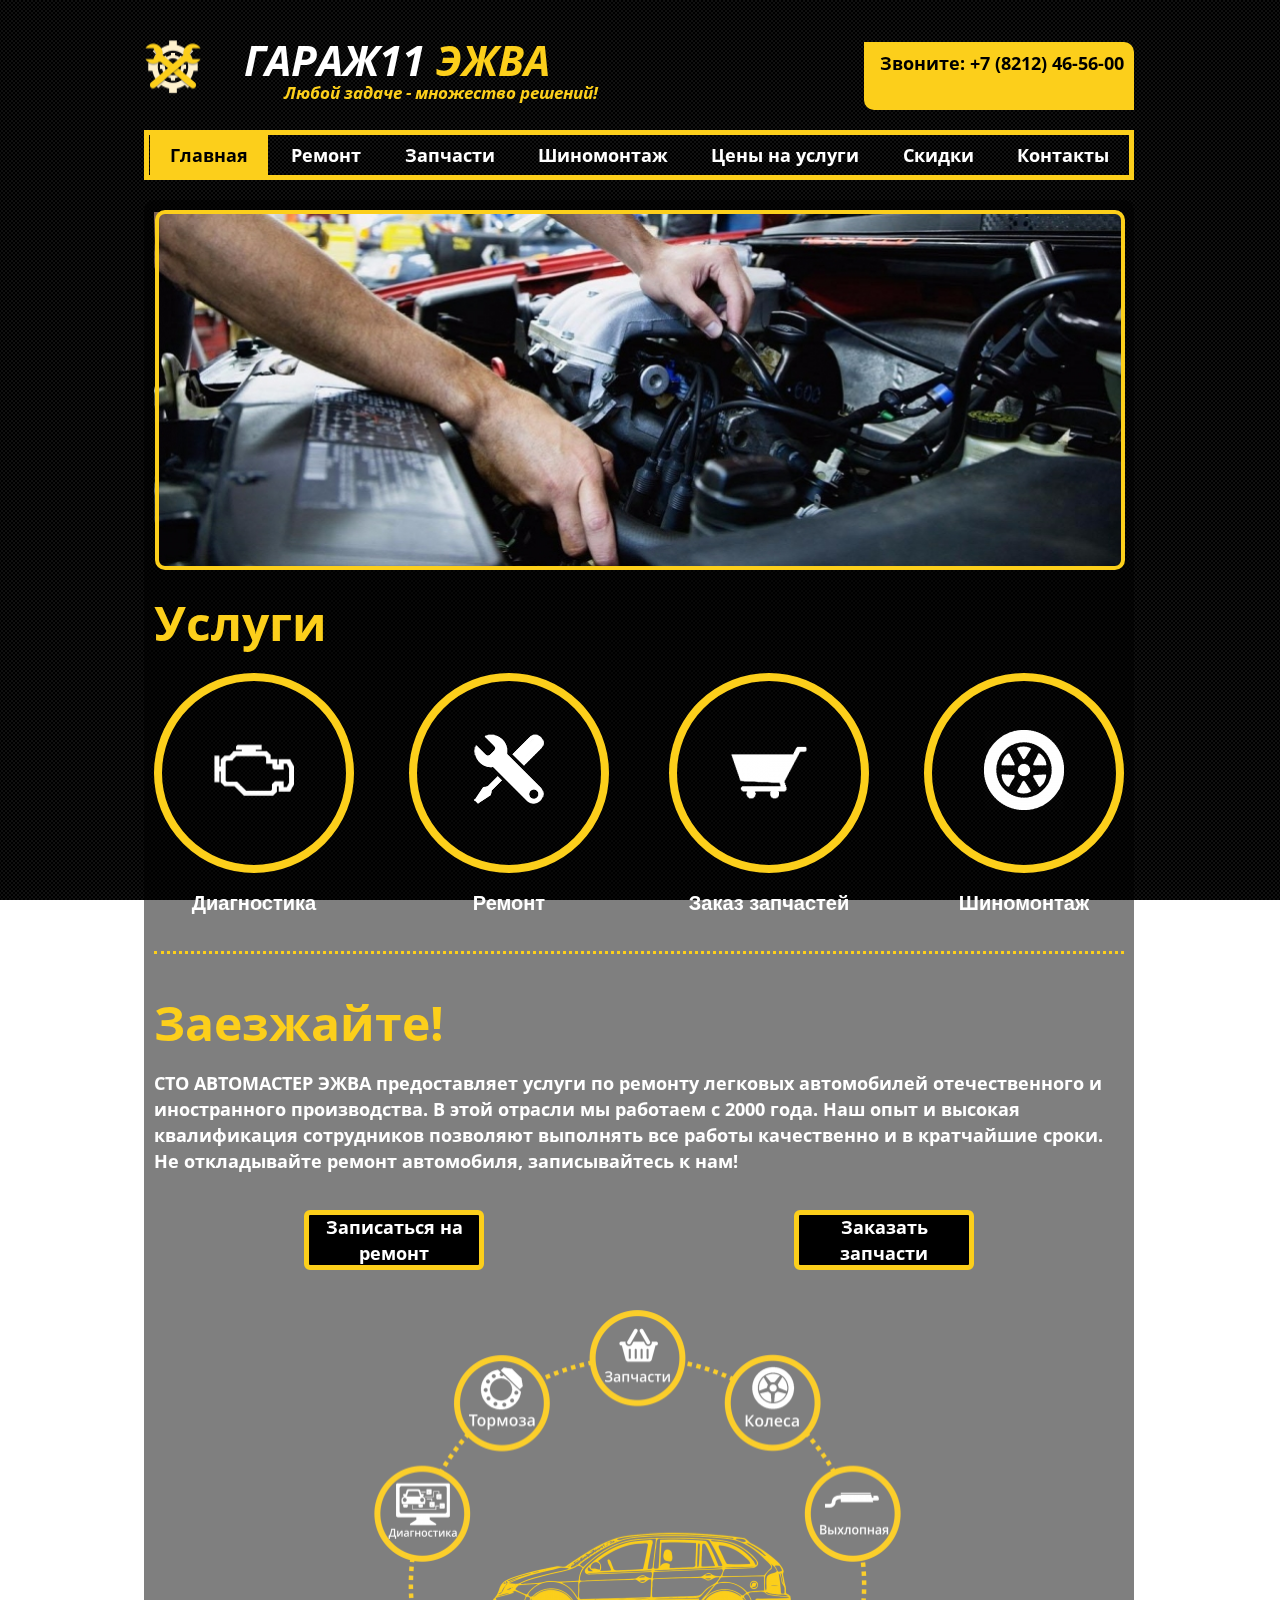
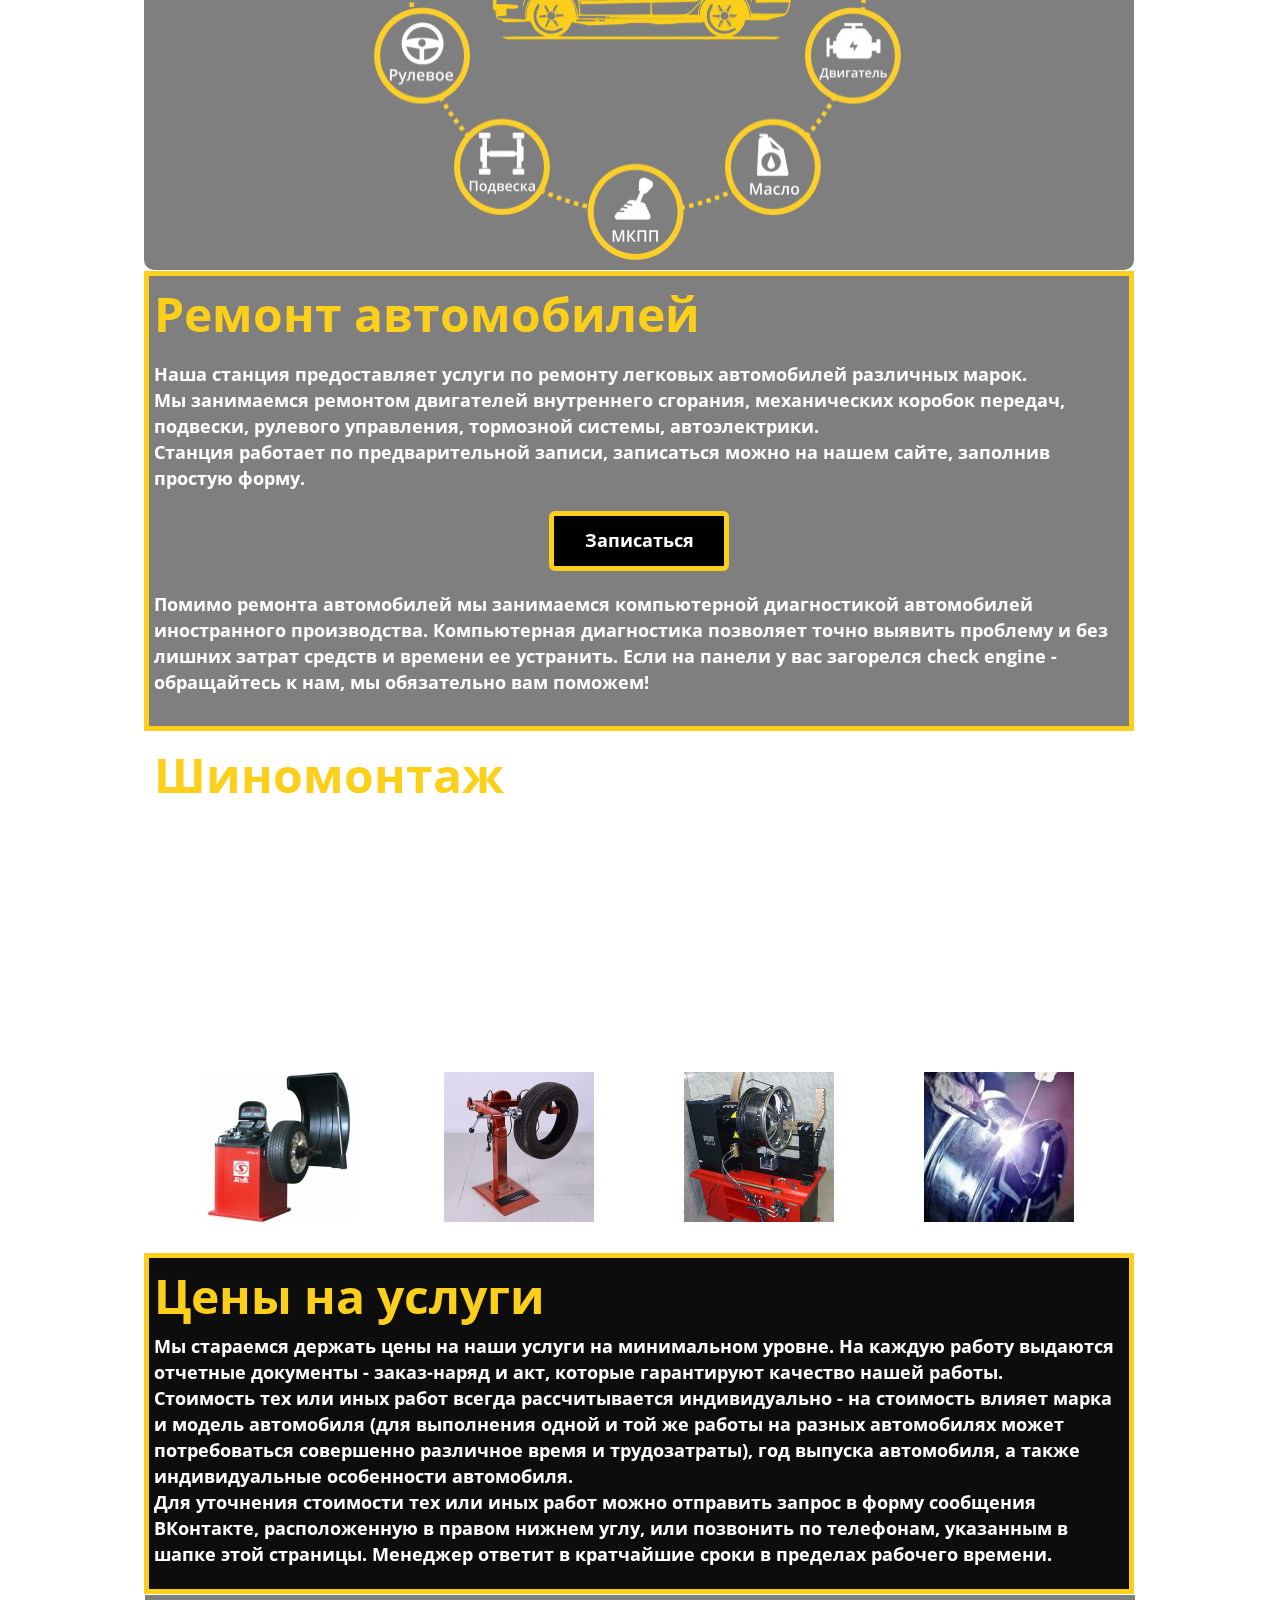
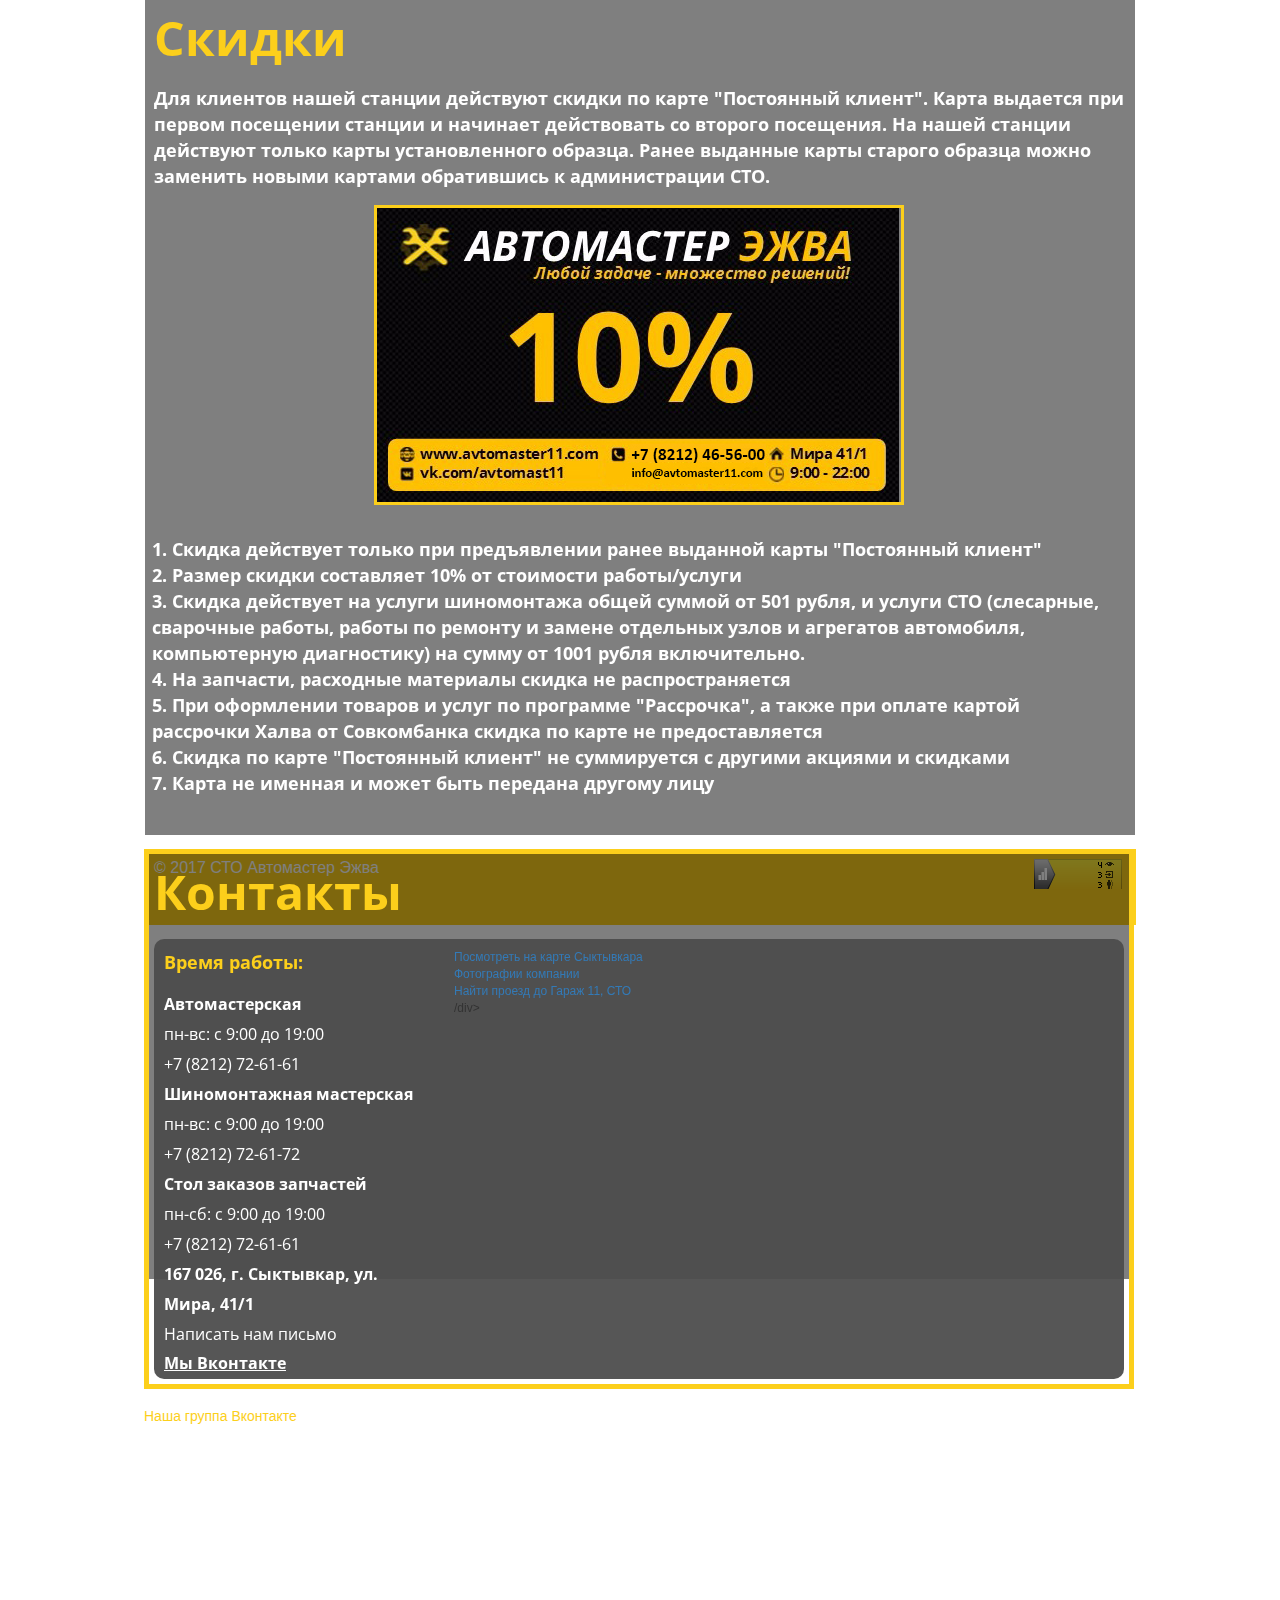
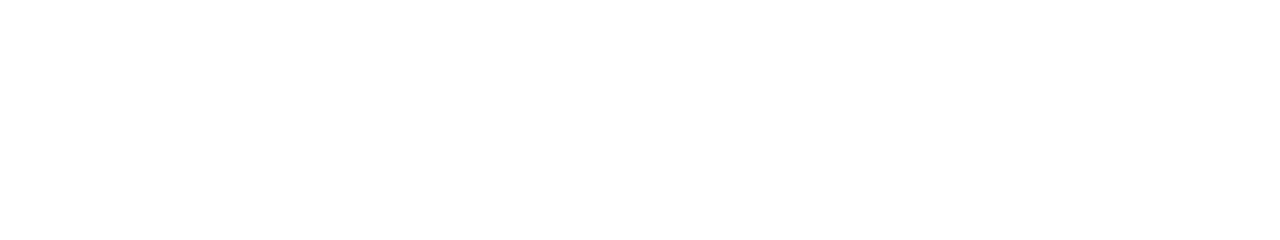
==== index.html @ 67d7f71f "docs: change files" ====
<!DOCTYPE html>
<html lang="ru">

<head>
    <script type="text/javascript" src="https://vk.com/js/api/openapi.js?168"></script>
    <meta http-equiv="Content-Type" content="text/html; charset=UTF-8" />
    <title>СТО Гараж11 Эжва</title>
    <link rel="canonical" href="http://avtomaster11.com" />
    <base href=".">
    <meta name="viewport" content="width=device-width, initial-scale=1" />
    <meta name="description" content="СТО Гараж11 Эжва - заказ автозапчастей и запись на ремонт" />
    <meta name="keywords" content="заказ запчастей сыктывкар,заказ запчастей эжва,автозапчасти сыктывкар,эжва,запчасти для иномарок,автозапчасти для иномарок,запчасти под заказ,стол заказов запчастей,ремонт авто,ремонт двигателя,ремонт коробки,ремонт подвески,ремонт ходовой,замена масла,замена колодок,замена шаровой,замена амортизаторов"
    />
    <!-- Facebook Open Graph -->
    <meta property="og:title" content="СТО Гараж11 Эжва" />
    <meta property="og:description" content="СТО Гараж11 Эжва - заказ автозапчастей и запись на ремонт" />
    <meta property="og:image" />
    <meta property="og:type" content="article" />
    <meta property="og:url" content="http://avtomaster11.com/" />
    <!-- Facebook Open Graph end -->
    <link href="css/bootstrap.min.css" rel="stylesheet" type="text/css" />
    <script src="js/jquery-1.11.3.min.js" type="text/javascript"></script>
    <script src="js/bootstrap.min.js" type="text/javascript"></script>
    <script src="js/main-v-20191023090026.js" type="text/javascript"></script>
    <link href="css/font-awesome/font-awesome.min-v-4.7.0.css" rel="stylesheet" type="text/css" />
    <link href="css/site-v-20191023090027.css" rel="stylesheet" type="text/css" id="wb-site-stylesheet" />
    <link href="css/common-ts-1571810981.css" rel="stylesheet" type="text/css" />
    <link href="css/1-ts-1571810981.css" rel="stylesheet" type="text/css" id="wb-page-stylesheet" />
    <!-- Global site tag (gtag.js) - Google Analytics -->
    <script async src="https://www.googletagmanager.com/gtag/js?id=UA-80815652-1"></script>
    <script>
        window.dataLayer = window.dataLayer || [];

        function gtag() {
            dataLayer.push(arguments);
        }
        gtag('js', new Date());
        gtag('config', 'UA-80815652-1');
    </script>
    <script async src="http://pagead2.googlesyndication.com/pagead/js/adsbygoogle.js"></script>
    <script>
        (adsbygoogle = window.adsbygoogle || []).push({
            google_ad_client: "ca-pub-5967625954617644",
            enable_page_level_ads: true
        });
    </script>
    <script type="text/javascript" src="js/api/openapi-143.js"></script>
    <script type="text/javascript">
        VK.init({
            apiId: API_ID,
            onlyWidgets: true
        });
    </script>
    <script type="text/javascript">
        (window.Image ? (new Image()) : document.createElement('img')).src = location.protocol + 'http://vk.com/rtrg?r=Rrwpscv/a5rWDMIdfuSbBIRo3tlvoQ9RWvObcaO8kHKgpjpuU5l1y/WaE4pIaeC3mIM1203TnGIkZnzJ0Vs8RqubRvB6DWZX*gh*/au5jb4ik8KYvXPznAWs0pYXTvYPHEfzM4YAcDssXg57EzZs7XlaPET/f/pD5oLiUxLClVI-&pixel_id=1000095523';
    </script>
    <!-- Yandex.Metrika counter -->
    <script type="text/javascript">
        (function(d, w, c) {
            (w[c] = w[c] || []).push(function() {
                try {
                    w.yaCounter36612500 = new Ya.Metrika({
                        id: 36612500,
                        clickmap: true,
                        trackLinks: true,
                        accurateTrackBounce: true
                    });
                } catch (e) {}
            });
            var n = d.getElementsByTagName("script")[0],
                s = d.createElement("script"),
                f = function() {
                    n.parentNode.insertBefore(s, n);
                };
            s.type = "text/javascript";
            s.async = true;
            s.src = "metrika/watch.js";
            if (w.opera == "[object Opera]") {
                d.addEventListener("DOMContentLoaded", f, false);
            } else {
                f();
            }
        })(document, window, "yandex_metrika_callbacks");
    </script>
    <noscript><div><img src="watch/36612500.jpg" style="position:absolute; left:-9999px;" alt=""/></div></noscript>
    <!-- /Yandex.Metrika counter -->
    <meta name="cypr-verification" content="de6475025f5509efebba927e358b34aa" />
    <meta name="yandex-verification" content="e4e9b3b17619b6cc" />
    <script language="JavaScript" type="text/javascript">
        <!-- function contact_admin() {
        admin_email_one = 'info'; // Первая часть Вашего email-адреса admin_email_two = 'avtomaster11.com'; // Вторая часть Вашего email-адреса  } //-->
    </script>
    <link rel="icon" href="gallery/84770f_9c23f56a09a7f06d4dbf80ed6fdcd2e4.png" type="image/png" />
    <meta name="google-site-verification" content="rvznW4skvucX6Bo4pO6NDxhDBxYPut83NABIBJ95opw" />
    <script type="text/javascript">
        window.useTrailingSlashes = true;
        window.isSiteLanding = true;
    </script>
    <link href="css/flag-icon-css/css/flag-icon.min.css" rel="stylesheet" type="text/css" />
    <!--[if lt IE 9]>
	<script src="js/html5shiv.min.js"></script>
	<![endif]-->
</head>

<body class="site ">
    <div class="root">
        <div id="wb_bgs_cont">
            <div id="wb_page_1_bg"></div>
            <div id="wb_page_9_bg"></div>
            <div id="wb_page_7_bg"></div>
            <div id="wb_page_6_bg"></div>
            <div id="wb_page_5_bg"></div>
            <div id="wb_page_3_bg"></div>
        </div>
        <div id="wb_header_bg"></div>
        <div id="wb_sbg_placeholder"></div>
        <div class="vbox wb_container wb_header_fixed" id="wb_header">
            <div class="wb_cont_inner">
                <div id="wb_element_instance0" class="wb_element wb-menu wb-menu-mobile"><a class="btn btn-default btn-collapser"><span class="icon-bar"></span><span class="icon-bar"></span><span class="icon-bar"></span></a>
                    <ul class="hmenu menu-landing">
                        <li class="active"><a data-landing="true" href="#home" target="_self">Главная</a></li>
                        <li><a data-landing="true" href="#repair" target="_self">Ремонт</a></li>
                        <li><a href="https://vk.com/im?media=&sel=-52386806" target="_blank">Запчасти</a></li>
                        <li><a data-landing="true" href="#wheels" target="_self">Шиномонтаж</a></li>
                        <li><a data-landing="true" href="#price" target="_self">Цены на услуги</a></li>
                        <li><a data-landing="true" href="#sales" target="_self">Скидки</a></li>
                        <li><a data-landing="true" href="#contacts" target="_self">Контакты</a></li>
                    </ul>
                    <div class="clearfix"></div>
                </div>
                <div id="wb_element_instance1" class="wb_element wb_text_element" style=" line-height: normal;">
                    <h4 class="wb-stl-pagetitle" style="text-align: left; transform: translateX(100px);"><strong>      <em>ГАРАЖ11 <span style="color:#fccf1b;">ЭЖВА</span></em></strong></h4>
                </div>
                <div id="wb_element_instance2" class="wb_element wb_element_picture" title="СТО">
                    <a href="#home" title="Главная"><img alt="СТО" src="gallery_gen/2c4d2d176f0dbd3a3f529fec681b23ae_58x56.png"></a>
                </div>
                <div id="wb_element_instance3" class="wb_element wb_text_element" style=" line-height: normal;">
                    <h5 class="wb-stl-subtitle" style="text-align: right;"><span style="color:#fccf1b;"><span class="wb-stl-special">Любой задаче - множество решений!</span></span>
                    </h5>
                </div>
                <div id="wb_element_instance4" class="wb_element wb_text_element" style=" line-height: normal;">
                    <p class="wb-stl-normal"><strong>Звоните: </strong>
                        <gisphone class="_gis-phone-highlight-wrap js_gis-phone-highlight-wrap-32ac16ed6b20cb7165b0d213df4b9086" data-ph-parsed="true"><strong><span>+</span><span class="js-gis-phone-underline _gis-phone-highlight-phone-wrap" style="border-width: 1px; border-color: rgba(255, 255, 255, 0.498039);">7 (8212) 46-56-00</span></strong></gisphone><br>
                    </p>
                </div>
                <div id="wb_element_instance5" class="wb_element wb_element_shape">
                    <div class="wb_shp"></div>
                </div>
            </div>
            <div class="wb_cont_outer"></div>
            <div class="wb_cont_bg"></div>
        </div>
        <div class="vbox wb_container" id="wb_main">
            <div class="wb_cont_inner">
                <div class="wb_page" id="page_1">
                    <a name="home" class="wb_page_anchor wb_anchor" id="page_1_anchor"></a>
                    <div id="wb_element_instance8" class="wb_element wb_element_shape">
                        <div class="wb_shp"></div>
                    </div>
                    <div id="wb_element_instance9" class="wb_element wb_element_shape">
                        <div class="wb_shp"></div>
                    </div>
                    <div id="wb_element_instance10" class="wb_element wb_element_shape">
                        <div class="wb_shp"></div>
                    </div>
                    <div id="wb_element_instance11" class="wb_element wb_element_picture" title="Диагностика">
                        <a href="#repair"><img alt="Диагностика" src="gallery_gen/f5915912db019c4215f0742994b37155_80x80.png"></a>
                    </div>
                    <div id="wb_element_instance12" class="wb_element wb_element_picture" title="Ремонт">
                        <a href="#repair"><img alt="Ремонт" src="gallery_gen/5916e57c1dc6872fb0c8a3899bfe5c0b.png"></a>
                    </div>
                    <div id="wb_element_instance13" class="wb_element wb_element_picture" title="Шиномонтаж">
                        <a href="#wheels"><img alt="Шиномонтаж" src="gallery_gen/8df6670dd82ffdff01a031c185de665f_80x80.png"></a>
                    </div>
                    <div id="wb_element_instance14" class="wb_element wb_text_element" style=" line-height: normal;">
                        <h3 class="wb-stl-heading3" style="text-align: center;">Диагностика</h3>
                    </div>
                    <div id="wb_element_instance15" class="wb_element wb_text_element" style=" line-height: normal;">
                        <h3 class="wb-stl-heading3" style="text-align: center;">Ремонт</h3>
                    </div>
                    <div id="wb_element_instance16" class="wb_element wb_text_element" style=" line-height: normal;">
                        <h3 class="wb-stl-heading3" style="text-align: center;">Заказ запчастей</h3>
                    </div>
                    <div id="wb_element_instance17" class="wb_element wb_text_element" style=" line-height: normal;">
                        <h3 class="wb-stl-heading3" style="text-align: center;">Шиномонтаж</h3>
                    </div>
                    <div id="wb_element_instance18" class="wb_element wb_text_element" style=" line-height: normal;">
                        <h5 class="wb-stl-subtitle"><span style="color:#fccf1b;">Услуги</span></h5>
                    </div>
                    <div id="wb_element_instance19" class="wb_element wb-elm-orient-horizontal">
                        <div class="wb-elm-line"></div>
                    </div>
                    <div id="wb_element_instance20" class="wb_element wb_text_element" style=" line-height: normal;">
                        <p class="wb-stl-normal" style="text-align: left;"><span style="color:#ffffff;"><strong>СТО АВТОМАСТЕР ЭЖВА предоставляет услуги по ремонту легковых автомобилей отечественного и иностранного производства. В этой отрасли мы работаем с 2000 года. Наш опыт и высокая квалификация сотрудников позволяют выполнять все работы качественно и в кратчайшие сроки.</strong></span></p>
                        <p class="wb-stl-normal" style="text-align: left;"><span style="color:#ffffff;"><strong>Не откладывайте ремонт автомобиля, записывайтесь к нам!</strong></span></p>
                    </div>
                    <div id="wb_element_instance21" class="wb_element wb_text_element" style=" line-height: normal;">
                        <h5 class="wb-stl-subtitle"><span style="color:#fccf1b;">Заезжайте!</span></h5>
                    </div>
                    <div id="wb_element_instance22" class="wb_element wb_element_picture" title=""><img alt="gallery/glav" src="gallery_gen/db10882fef55e257bdc691fed1057383_970x390.jpg"></div>
                    <div id="wb_element_instance23" class="wb_element wb_element_shape">
                        <div class="wb_shp"></div>
                    </div>
                    <div id="wb_element_instance24" class="wb_element wb_element_picture" title="Заказ запчастей">
                        <a href="https://vk.com/im?media=&sel=-52386806"><img alt="Заказ запчастей" src="gallery_gen/1492f4c790edfc5a90eadfa112dd087e_80x80.png"></a>
                    </div>
                    <div id="wb_element_instance25" class="wb_element wb_element_shape">
                        <div class="wb_shp"></div>
                    </div>
                    <div id="wb_element_instance26" class="wb_element wb_element_shape">
                        <div class="wb_shp"></div>
                    </div>
                    <div id="wb_element_instance27" class="wb_element wb_element_picture" title=""><img alt="gallery/infografika" src="gallery_gen/b2fdb8245f4ffcfe62f0d4f265bd8dd6_527x550.png"></div>
                    <div id="wb_element_instance28" class="wb_element"><a class="wb_button" href="https://vk.com/im?media=&sel=-52386806" title="Записаться" target="1"><span>Записаться на ремонт</span></a></div>
                    <div id="wb_element_instance29" class="wb_element"><a class="wb_button" href="https://vk.com/im?media=&sel=-52386806" title="Заказать запчасти" target="1"><span>Заказать запчасти</span></a></div>
                </div>
                <div class="wb_page" id="page_9">
                    <a name="repair" class="wb_page_anchor wb_anchor" id="page_9_anchor"></a>
                    <div id="wb_element_instance31" class="wb_element wb_text_element" style=" line-height: normal;">
                        <h5 class="wb-stl-subtitle"><span style="color:#fccf1b;">Ремонт автомобилей</span></h5>
                    </div>
                    <div id="wb_element_instance32" class="wb_element wb_element_shape">
                        <div class="wb_shp"></div>
                    </div>
                    <div id="wb_element_instance33" class="wb_element wb_text_element" style=" line-height: normal;">
                        <p class="wb-stl-normal" style="text-align: left;">
                            <font color="#ffffff">Наша станция предоставляет услуги по ремонту легковых автомобилей различных марок.<br> Мы занимаемся ремонтом двигателей внутреннего сгорания, механических коробок передач, подвески, рулевого управления, тормозной системы,
                                автоэлектрики.
                            </font>
                        </p>
                        <p class="wb-stl-normal" style="text-align: left;">
                            <font color="#ffffff">Станция работает по предварительной записи, записаться можно на нашем сайте, заполнив простую форму.</font>
                        </p>
                    </div>
                    <div id="wb_element_instance34" class="wb_element"><a class="wb_button" href="https://vk.com/im?media=&sel=-52386806" title="Записаться" target="1"><span>Записаться</span></a></div>
                    <div id="wb_element_instance35" class="wb_element wb_text_element" style=" line-height: normal;">
                        <p class="wb-stl-normal" style="text-align: left;"><span style="color:#ffffff;">Помимо ремонта автомобилей мы занимаемся компьютерной диагностикой автомобилей иностранного производства. Компьютерная диагностика позволяет точно выявить проблему и без лишних затрат средств и времени ее устранить. Если на панели у вас загорелся check engine - обращайтесь к нам, мы обязательно вам поможем!</span></p>
                    </div>
                    <div id="wb_element_instance36" class="wb_element wb_element_shape">
                        <div class="wb_shp"></div>
                    </div>
                </div>
                <div class="wb_page" id="page_7">
                    <a name="wheels" class="wb_page_anchor wb_anchor" id="page_7_anchor"></a>
                    <div id="wb_element_instance37" class="wb_element wb_text_element" style=" line-height: normal;">
                        <h5 class="wb-stl-subtitle">
                            <font color="#fccf1b">Шиномонтаж</font>
                        </h5>
                    </div>
                    <div id="wb_element_instance38" class="wb_element wb_text_element" style=" line-height: normal;">
                        <p class="wb-stl-normal" style="text-align: left;">
                            <font color="#ffffff">Мы оказываем полный спектр шиномонтажных услуг:</font>
                        </p>
                        <p class="wb-stl-normal" style="text-align: left;"> </p>
                        <p class="wb-stl-normal" style="text-align: left;">
                            <font color="#ffffff"> - сезонный монтаж и демонтаж покрышек,</font>
                        </p>
                        <p class="wb-stl-normal" style="text-align: left;">
                            <font color="#ffffff"> - балансировку колес,</font>
                        </p>
                        <p class="wb-stl-normal" style="text-align: left;">
                            <font color="#ffffff"> - ремонт покрышек и камер, включая боковые порезы и повреждения корда</font>
                        </p>
                        <p class="wb-stl-normal" style="text-align: left;">
                            <font color="#ffffff"> - правку легкосплавных (литых) дисков</font>
                        </p>
                        <p class="wb-stl-normal" style="text-align: left;">
                            <font color="#ffffff"> - правку штампованных (стальных) дисков</font>
                        </p>
                        <p class="wb-stl-normal" style="text-align: left;">
                            <font color="#ffffff"> - ремонт повреждений литых дисков (аргонная сварка)</font>
                        </p>
                    </div>
                    <div id="wb_element_instance39" class="wb_element wb_element_picture" title=""><img alt="gallery/балансировка-колес" src="gallery_gen/367046adc1d089358fbebf52c1e4691c_150x150.jpg"></div>
                    <div id="wb_element_instance40" class="wb_element wb_element_picture" title=""><img alt="gallery/высокое-качество-автоматической-ремонт-шин-машина-постоянная-температура-вулканизации-машина-для-продажи" src="gallery_gen/480c1bfd20df06762d14280d4918236b_150x150.jpg"></div>
                    <div id="wb_element_instance41" class="wb_element wb_element_shape">
                        <a class="wb_shp"></a>
                    </div>
                    <div id="wb_element_instance42" class="wb_element wb_element_picture" title=""><img alt="gallery/remont_avto_moto_diskov" src="gallery_gen/f26558d6fb8c5e9f42c7927270721cf5_150x150.gif"></div>
                    <div id="wb_element_instance43" class="wb_element wb_element_picture" title=""><img alt="gallery/54300375__3" src="gallery_gen/6a606beb607907ea199969d90acd79e2_150x150.jpg"></div>
                </div>
                <div class="wb_page" id="page_6">
                    <a name="price" class="wb_page_anchor wb_anchor" id="page_6_anchor"></a>
                    <div id="wb_element_instance44" class="wb_element wb_text_element" style=" line-height: normal;">
                        <h5 class="wb-stl-subtitle"><span style="color:#fccf1b;">Цены на услуги</span></h5>
                    </div>
                    <div id="wb_element_instance45" class="wb_element wb_text_element" style=" line-height: normal;">
                        <p class="wb-stl-normal" style="text-align: left;">
                            <font color="#ffffff">Мы стараемся держать цены на наши услуги на минимальном уровне. На каждую работу выдаются отчетные документы - заказ-наряд и акт, которые гарантируют качество нашей работы.<br> Стоимость тех или иных работ всегда рассчитывается
                                индивидуально - на стоимость влияет марка и модель автомобиля (для выполнения одной и той же работы на разных автомобилях может потребоваться совершенно различное время и трудозатраты), год выпуска автомобиля, а также индивидуальные
                                особенности автомобиля.<br> Для уточнения стоимости тех или иных работ можно отправить запрос в форму сообщения ВКонтакте, расположенную в правом нижнем углу, или позвонить по телефонам, указанным в шапке этой страницы.
                                Менеджер ответит в кратчайшие сроки в пределах рабочего времени.</font>
                        </p>
                    </div>
                    <div id="wb_element_instance46" class="wb_element wb_element_shape">
                        <div class="wb_shp"></div>
                    </div>
                </div>
                <div class="wb_page" id="page_5">
                    <a name="sales" class="wb_page_anchor wb_anchor" id="page_5_anchor"></a>
                    <div id="wb_element_instance47" class="wb_element wb_text_element" style=" line-height: normal;">
                        <p class="wb-stl-normal" style="text-align: left;">
                            <font color="#ffffff">Для клиентов нашей станции действуют скидки по карте "Постоянный клиент". Карта выдается при первом посещении станции и начинает действовать со второго посещения. На нашей станции действуют только карты установленного образца.
                                Ранее выданные карты старого образца можно заменить новыми картами обратившись к администрации СТО.</font>
                        </p>
                    </div>
                    <div id="wb_element_instance48" class="wb_element wb_text_element" style=" line-height: normal;">
                        <h5 class="wb-stl-subtitle"><span style="color:#fccf1b;">Скидки</span></h5>
                    </div>
                    <div id="wb_element_instance49" class="wb_element wb_element_picture" title="Скидки"><img alt="Скидки" src="gallery_gen/8ab15592fbf883d4407ce8c3667ba09a.jpg"></div>
                    <div id="wb_element_instance50" class="wb_element wb_text_element" style=" line-height: normal;">
                        <p class="wb-stl-normal" style="text-align: left;text-align: left;"><span style="color:#ffffff;">1. Скидка действует только при предъявлении ранее выданной карты "Постоянный клиент"</span></p>
                        <p class="wb-stl-normal" style="text-align: left;text-align: left;"><span style="color:#ffffff;">2. Размер скидки составляет 10% от стоимости работы/услуги </span></p>
                        <p class="wb-stl-normal" style="text-align: left;text-align: left;"><span style="color:#ffffff;">3. Скидка действует на услуги шиномонтажа общей суммой от 501 рубля, и услуги СТО (слесарные, сварочные работы, работы по ремонту и замене отдельных узлов и агрегатов автомобиля, компьютерную диагностику) на сумму от 1001 рубля включительно.</span></p>
                        <p class="wb-stl-normal" style="text-align: left;text-align: left;"><span style="color:#ffffff;">4. На запчасти, расходные материалы скидка не распространяется<br>
5. При оформлении товаров и услуг по программе "Рассрочка", а также при оплате картой рассрочки Халва от Совкомбанка скидка по карте не предоставляется</span></p>
                        <p class="wb-stl-normal" style="text-align: left;text-align: left;"><span style="color:#ffffff;">6. Скидка по карте "Постоянный клиент" не суммируется с другими акциями и скидками</span></p>
                        <p class="wb-stl-normal" style="text-align: left;"><span style="color:#ffffff;">7. Карта не именная и может быть передана другому лицу</span></p>
                        <p class="wb-stl-normal" style="text-align: left;"> </p>
                        <p class="wb-stl-normal" style="text-align: left;"> </p>
                    </div>
                    <div id="wb_element_instance51" class="wb_element wb_element_shape">
                        <a class="wb_shp"></a>
                    </div>
                    <div id="wb_element_instance52" class="wb_element wb_element_shape">
                        <div class="wb_shp"></div>
                    </div>
                </div>
                <div class="wb_page" id="page_3">
                    <a name="contacts" class="wb_page_anchor wb_anchor" id="page_3_anchor"></a>
                    <div id="wb_element_instance53" class="wb_element wb_element_shape">
                        <div class="wb_shp"></div>
                    </div>
                    <div id="wb_element_instance54" class="wb_element wb_text_element" style=" line-height: normal;">
                        <h5 class="wb-stl-subtitle"><span style="color:#fccf1b;">Контакты</span></h5>
                    </div>
                    <div id="wb_element_instance55" class="wb_element wb_element_shape">
                        <div class="wb_shp"></div>
                    </div>
                    <div id="wb_element_instance56" class="wb_element wb_text_element" style=" line-height: normal;">
                        <p class="wb-stl-normal" style="text-align: left;"><span style="color:#fccf1b;">Время работы:</span></p>
                    </div>
                    <div id="wb_element_instance57" class="wb_element wb_text_element" style=" line-height: normal;">
                        <p class="wb-stl-normal" style="text-align: left;"><span style="color:#ffffff;"><span class="wb-stl-highlight"><strong>Автомастерская</strong><br>
пн-вс: с 9:00 до 19:00</span></span>
                        </p>
                        <p class="wb-stl-normal" style="text-align: left;"><span style="color:#ffffff;"><span class="wb-stl-highlight">+7 (8212) 72-61-61<br><strong>Шиномонтажная мастерская</strong><br>
пн-вс: с 9:00 до 19:00<br>
+7 (8212) 72-61-72<br><strong>Стол заказов запчастей</strong><br>
пн-сб: с 9:00 до 19:00<br>
+7 (8212) 72-61-61</span></span>
                        </p>
                        <p class="wb-stl-normal" style="text-align: left;"><span class="wb-stl-highlight"><font color="#ffffff"><span style="font-size: 16px; font-weight: normal;"><strong>167</strong></span></font>
                            </span>
                            <font color="#ffffff"><span style="font-size: 16px; font-weight: normal;"><strong>0</strong></span></font><span class="wb-stl-highlight"><font color="#ffffff"><span style="font-size: 16px; font-weight: normal;"><strong>26, г. Сыктывкар, ул. Мира, 41/1<br><a href="mailto:info@avtomaster11.com" title="Написать нам письмо">Написать нам письмо</a></strong></span></font>
                            </span>
                        </p>
                        <p class="wb-stl-normal" style="text-align: left;">
                            <a href="https://vk.com/avtomast11" target="_blank" title="Автомастер Эжва">
                                <font color="#ffffff"><span style="font-size: 16px; font-weight: normal;"><strong>Мы Вконтакте</strong></span></font>
                            </a>
                        </p>
                    </div>
                    <div id="wb_element_instance58" class="wb_element wb_element_shape">
                        <div class="wb_shp"></div>
                    </div>
                    <div id="wb_element_instance59" class="wb_element" style=" overflow: hidden;">
                        <div style="height: 100%;"><a class="dg-widget-link" href="http://2gis.ru/syktyvkar/firm/10133627442675475/center/50.75956106185914,61.7873379199442/zoom/16?utm_medium=widget-source&utm_campaign=firmsonmap&utm_source=bigMap">Посмотреть на карте Сыктывкара</a>
                            <div class="dg-widget-link"><a href="http://2gis.ru/syktyvkar/firm/10133627442675475/photos/10133627442675475/center/50.75956106185914,61.7873379199442/zoom/17?utm_medium=widget-source&utm_campaign=firmsonmap&utm_source=photos">Фотографии компании</a></div>
                            <div class="dg-widget-link"><a href="http://2gis.ru/syktyvkar/center/50.759562,61.786959/zoom/16/routeTab/rsType/bus/to/50.759562,61.786959╎Гараж 11, СТО?utm_medium=widget-source&utm_campaign=firmsonmap&utm_source=route">Найти проезд до Гараж 11, СТО</a></div>
                            <script charset="utf-8" src="https://widgets.2gis.com/js/DGWidgetLoader.js"></script>
                            <script charset="utf-8">
                                new DGWidgetLoader({
                                    "width": 640,
                                    "height": 600,
                                    "borderColor": "#a3a3a3",
                                    "pos": {
                                        "lat": 61.7873379199442,
                                        "lon": 50.75956106185914,
                                        "zoom": 16
                                    },
                                    "opt": {
                                        "city": "syktyvkar"
                                    },
                                    "org": [{
                                        "id": "10133627442675475"
                                    }]
                                });
                            </script><noscript style="color:#c00;font-size:16px;font-weight:bold;">Виджет карты использует JavaScript. Включите его в настройках вашего браузера.</noscript>/div></div>
                    </div>
                    <div class="vbox wb_container" id="wb_footer">
                        <div class="wb_cont_inner" style="height: 150px;">
                            <div id="wb_element_instance6" class="wb_element wb_text_element" style=" line-height: normal;">
                                <p class="wb-stl-footer">© 2017 СТО Автомастер Эжва</p>
                            </div>
                            <div id="wb_element_instance7" class="wb_element" style=" overflow: hidden;">
                                <div style="height: 100%;">
                                    <a href="https://metrika.yandex.ru/stat/?id=36612500&amp;from=informer" target="_blank" rel="nofollow"><img src="informer/36612500/3_0_FFEF3BFF_FCCF1BFF_0_pageviews.jpg" style="width:88px; height:31px; border:0;" alt="Яндекс.Метрика" title="Яндекс.Метрика: данные за сегодня (просмотры, визиты и уникальные посетители)"
                                            class="ym-advanced-informer" data-cid="36612500" data-lang="ru"></a>
                                </div>
                            </div>
                            <div id="wb_element_instance30" class="wb_element" style=" overflow: hidden;">
                                <div style="height: 100%;">
                                    <div id="vk_community_messages"></div>
                                    <script type="text/javascript">
                                        VK.Widgets.CommunityMessages("vk_community_messages", 52386806, {
                                            expanded: "1",
                                            tooltipButtonText: "Есть вопрос?"
                                        });
                                    </script>
                                </div>
                            </div>
                            <div id="wb_element_instance60" class="wb_element" style="text-align: center; width: 100%;">
                                <div class="wb_footer"></div>
                                <script type="text/javascript">
                                    $(function() {
                                        var footer = $(".wb_footer");
                                        var html = (footer.html() + "").replace(/^\s+|\s+$/g, "");
                                        if (!html) {
                                            footer.parent().remove();
                                            footer = $("#wb_footer, #wb_footer .wb_cont_inner");
                                            footer.css({
                                                height: ""
                                            });
                                        }
                                    });
                                </script>
                            </div>
                        </div>
                        <div class="wb_cont_outer"></div>
                        <div class="wb_cont_bg"></div>
                    </div>
                    <div class="wb_sbg">
                    </div>
                </div>
                <div class="vk_group" style="color: #fccf1b;;">
                    <h5>Наша группа Вконтакте</h5>
                </div>
                <div id="vk_groups"></div>
                <script type="text/javascript">
                    VK.Widgets.Group("vk_groups", {
                        mode: 4,
                        wide: 1,
                        height: 400,
                        color1: "FFFFFF",
                        color2: "000000",
                        color3: "5181B8"
                    }, 52386806);
                </script>
</body>

</html>
---- css/site-v-20191023090027.css ----
/* @import "flag-icon-css/css/flag-icon.min.css"; */

@font-face {
    font-family: Capture it;
    src: url("fonts/Capture it.ttf");
}

@font-face {
    font-family: 'Nanum Gothic';
    font-style: normal;
    font-weight: 400;
    src: url(../ea/nanumgothic/v5/NanumGothic-Regular.eot);
    src: url(../ea/nanumgothic/v5/NanumGothic-Regular.eot#iefix) format('embedded-opentype'), url(../ea/nanumgothic/v5/NanumGothic-Regular.woff) format('woff2'), url(../ea/nanumgothic/v5/NanumGothic-Regular.woff) format('woff'), url(../ea/nanumgothic/v5/NanumGothic-Regular.ttf) format('truetype');
}

@font-face {
    font-family: 'Nanum Gothic';
    font-style: normal;
    font-weight: 700;
    src: url(../ea/nanumgothic/v5/NanumGothic-Bold.eot);
    src: url(../ea/nanumgothic/v5/NanumGothic-Bold.eot#iefix) format('embedded-opentype'), url(../ea/nanumgothic/v5/NanumGothic-Bold.woff) format('woff2'), url(../ea/nanumgothic/v5/NanumGothic-Bold.woff) format('woff'), url(../ea/nanumgothic/v5/NanumGothic-Bold.ttf) format('truetype');
}

@font-face {
    font-family: 'Nanum Gothic';
    font-style: normal;
    font-weight: 800;
    src: url(../ea/nanumgothic/v5/NanumGothic-ExtraBold.eot);
    src: url(../ea/nanumgothic/v5/NanumGothic-ExtraBold.eot#iefix) format('embedded-opentype'), url(../ea/nanumgothic/v5/NanumGothic-ExtraBold.woff) format('woff2'), url(../ea/nanumgothic/v5/NanumGothic-ExtraBold.woff) format('woff'), url(../ea/nanumgothic/v5/NanumGothic-ExtraBold.ttf) format('truetype');
}

.ico-spin {
    -webkit-animation: ico-spin 2s infinite linear;
    animation: ico-spin 2s infinite linear;
}

@-webkit-keyframes ico-spin {
    0% {
        -webkit-transform: rotate(0deg);
        transform: rotate(0deg);
    }
    100% {
        -webkit-transform: rotate(359deg);
        transform: rotate(359deg);
    }
}

@keyframes ico-spin {
    0% {
        -webkit-transform: rotate(0deg);
        transform: rotate(0deg);
    }
    100% {
        -webkit-transform: rotate(359deg);
        transform: rotate(359deg);
    }
}

html[lang="ar"] textarea,
html[lang="ar"] input,
html[lang="he"] textarea,
html[lang="he"] input,
html[lang="fa"] textarea,
html[lang="fa"] input {
    direction: rtl;
}

html[lang="ar"] .rtl,
html[lang="ar"] .rtl *,
html[lang="he"] .rtl,
html[lang="he"] .rtl *,
html[lang="fa"] .rtl,
html[lang="fa"] .rtl * {
    direction: rtl;
    /* text-align: right!important; */
}

html,
body {
    /* height: 100%; */
    height: auto;
    padding: 0;
}

.root {
    margin: 0;
    width: 100%;
    min-height: 200px;
}

.vbox {
    width: 100%;
    float: none;
    position: relative;
}

.hbox {
    min-height: 100%;
    float: left;
    position: relative;
}

body.site,
body.site .root {
    height: auto !important;
    min-height: 0 !important;
    position: relative;
}

body.site .root .wb_sbg {
    min-height: 100% !important;
    height: auto !important;
    min-height: 100vh;
}

body.site:before,
body.site .wb_container:before,
body.site .wb_cont_bg:before,
body.site .wb_container .wb_page:before,
body.site .wb_button:before,
body.site .wb_shp:before,
body.site #wb_bgs_cont>div:before {
    content: "";
    position: absolute;
    width: 100%;
    height: 100%;
    top: 0;
    left: 0;
}

body.site:before {
    z-index: -1;
}

a img {
    border: none;
}

.clear {
    display: block;
    float: none;
    clear: both;
    border: none;
    padding: 0px;
    margin: 0px;
    visibility: hidden;
    font-size: 1px;
    line-height: 1px;
}

.wb_container {
    position: relative;
    z-index: 3;
}

.wb_cont_inner {
    position: relative;
    margin: 0 auto;
    width: 1200px;
    font-size: 12px;
}

.wb_cont_outer {
    position: absolute;
    left: 0;
    top: 0;
    width: 100%;
}

.wb_cont_inner_rel {
    position: relative;
    margin: 0 auto;
    width: 100%;
}

.wb_cont_outer_rel {
    position: relative;
    width: 100%;
}

.wb_cont_bg {
    position: absolute;
    width: 1200px;
    height: 100%;
    left: 50%;
    top: 0;
    margin-left: -600px;
}

#wb_header {
    position: relative;
    z-index: 4;
}

#wb_header_placeholder {
    z-index: 4;
}

#wb_sbg_placeholder {
    position: fixed;
    width: 100%;
    top: 0;
    left: 0;
    z-index: 4;
}

#wb_header_bg {
    position: fixed;
    width: 100%;
    top: 0;
    left: 0;
    z-index: 4;
}

.wb_header_fixed {
    position: fixed!important;
    top: 0;
    width: 100vw;
    max-width: 100%;
    z-index: 4;
}

#wb_bgs_cont {
    position: absolute;
    width: 100%;
    left: 0;
    z-index: 1;
}

body.site #wb_bgs_cont>div {
    position: relative;
}

.wb_container .wb_page {
    position: relative;
    box-sizing: content-box;
}

.wb_container .wb_page:after {
    content: "";
    display: block;
    float: none;
    clear: both;
}

.wb_container .wb_page .wb_page_anchor {
    position: relative;
    top: 0;
    left: 0;
    display: block;
}

body.popup-mode {
    background: none;
}

body.popup-mode:before,
body.popup-mode .wb_sbg,
body.popup-mode #wb_bgs_cont,
body.popup-mode #wb_header_bg,
body.popup-mode #wb_sbg_placeholder,
body.popup-mode #wb_header,
body.popup-mode #wb_footer {
    display: none;
}

body.popup-mode #wb_main {
    padding-top: 0 !important;
}

body.popup-mode #wb_main .wb_cont_outer,
body.popup-mode #wb_main .wb_page_anchor {
    top: 0 !important;
}

body[data-landing-page] #wb_bgs_cont>div,
body[data-landing-page] #wb_main .wb_page {
    display: none;
}

.wb_container>.wb-cs-row>.wb-cs-col {
    width: 100%;
}

.wb_sbg {
    position: absolute;
    left: 0px;
    top: 0px;
    width: 100%;
    height: 100%;
    z-index: 2;
}

.wb-cs-clear {
    display: block;
    padding: 0px;
    margin: 0px;
    font-size: 1px;
    line-height: 1px;
    overflow: hidden;
    float: none;
    clear: both;
    position: static;
}

.wb-cs-row {
    box-sizing: border-box;
    float: none;
    clear: both;
    width: 100%;
}

.wb-cs-row:after,
.wb_container:after {
    content: "";
    display: block;
    width: 100%;
    height: 0;
    clear: both;
    visibility: hidden;
}

.wb-cs-col {
    box-sizing: border-box;
    float: left;
}

.wb-cs-grp {
    box-sizing: border-box;
}

.wb-cs-elem {
    position: relative;
    box-sizing: border-box;
}

.wb-cs-col.wb-cs-right,
.wb-cs-grp.wb-cs-right,
.wb-cs-elem.wb-cs-right {
    float: right;
}

.wb-site-debug .wb-cs-row {
    background: rgba(255, 0, 0, 0.1);
}

.wb-site-debug .wb-cs-col {
    background: rgba(0, 255, 0, 0.1);
}

.wb-site-debug .wb-cs-grp {
    background: rgba(255, 255, 255, 0.1);
}

.wb-site-debug .wb-cs-elem {
    background: rgba(0, 0, 255, 0.1);
}

.wb_element {
    position: absolute !important;
    min-height: 64px;
    min-width: 64px;
    left: 0;
    top: 0;
    padding: 0;
    margin: 0;
    display: block;
    overflow: visible;
    box-sizing: content-box;
}

.wb_text_element {
    word-wrap: break-word;
}


/* .wb_text_element p {
	margin: 0;
	padding: 0;
} */

.wb_skype_element .skype-button {
    display: block;
    position: relative;
}

.wb_skype_element .skype-button .lwc-chat-button {
    white-space: nowrap;
}

.wb_anchor {
    position: absolute;
}

.wb_element.wb-cs-elem {
    position: relative ! important;
    box-sizing: border-box;
    min-width: 0;
    /*left: 0 ! important;
	top: 0 ! important;
	width: 100% ! important;
	height: auto ! important;
	min-height: 0 ! important;*/
}

.wb_element_shape>.wb_shp {
    position: absolute;
    left: 0;
    top: 0;
    width: 100%;
    height: 100%;
    overflow: hidden;
}

.wb_element_shape>.wb_shp+.wb-elm-ch-wrp {
    pointer-events: none;
}

.wb_element_shape>.wb_shp+.wb-elm-ch-wrp a,
.wb_element_shape>.wb_shp+.wb-elm-ch-wrp input,
.wb_element_shape>.wb_shp+.wb-elm-ch-wrp select,
.wb_element_shape>.wb_shp+.wb-elm-ch-wrp textarea,
.wb_element_shape>.wb_shp+.wb-elm-ch-wrp button,
.wb_element_shape>.wb_shp+.wb-elm-ch-wrp .wb_element {
    pointer-events: initial;
}

.wb_element_picture>.wb_picture_wrap {
    position: absolute;
    left: 0;
    top: 0;
    width: 100%;
    height: 100%;
    overflow: hidden;
}

.wb_table {
    border: none;
    border-collapse: collapse;
    margin: 0 auto;
}

.wb_table td {
    border: 1px solid #000;
    /* position: relative; */
}

.wb_table td>div {
    position: relative;
    top: 0;
    left: 0;
    width: 100%;
}

.wb_button {
    display: block;
    padding: 0px;
    margin: 0 auto;
    text-align: center;
    text-decoration: none;
    cursor: pointer;
    position: relative;
    overflow: hidden;
}

.wb_button>span {
    position: relative;
}

.wb_button:after {
    content: "";
    display: inline-block;
    vertical-align: middle;
    height: 100%;
}

.wb_button,
.wb_button:hover,
.wb_button:active,
.wb_button:focus,
.wb_button:visited {
    outline: none !important;
}

.wb_button span {
    display: inline-block;
    vertical-align: middle;
    padding: 0px;
    margin: 0px;
}

.vmenu,
.hmenu {
    display: block;
    list-style-type: none;
    padding: 0px;
    margin: 0px;
    float: left;
    width: 100%;
    overflow: visible;
}

.hmenu {
    white-space: normal;
}

.vmenu li,
.hmenu li {
    position: relative;
    display: block;
    display: inline-block;
    padding: 0px;
    margin: 0px;
}

.vmenu li {
    clear: both;
    display: block;
}

.vmenu li a,
.hmenu li a {
    display: block;
}

.vmenu ul,
.hmenu ul {
    display: none;
    position: absolute;
    margin-left: 0;
    padding-left: 0;
    left: 100%;
    top: 0;
    z-index: 2;
}

.vmenu ul li,
.hmenu ul li {
    display: block;
}

.hmenu ul li:first-child,
.vmenu ul li:first-child {
    margin-top: 0 ! important;
}

.hmenu>li>ul {
    left: 0;
    top: 100%;
}

.hmenu li.over>ul,
.vmenu li.over>ul {
    display: block;
}

.vmenu ul a,
.hmenu ul a {
    white-space: nowrap;
    max-width: 320px;
    overflow: hidden;
    text-overflow: ellipsis;
}

.wb-menu-hidden ul,
.wb-menu-hidden .btn-collapser {
    display: none!important;
}


/* Default gallery styles */

.wb_gallery {
    background: #000;
    width: 100%;
    height: 100%;
    overflow: hidden;
}

.wb_gallery .wb-masonry {
    overflow-x: hidden !important;
}

#wb_gedit_name {
    width: 315px;
}

#wb_gedit_images {
    width: 466px;
    height: 300px;
    overflow: auto;
    overflow-y: scroll;
    background: #ffffff;
}

#wb_gedit_uploader {
    width: 120px;
    height: 64px;
    float: left;
}

#wb_gedit_uploader_state {
    width: 336px;
    height: 64px;
    float: left;
    margin-left: 10px;
    overflow: auto;
}

.gallery-image {
    display: block;
    /*
	background: white;
	padding: 5px;
	*/
}

.wb_thumb {
    position: relative;
    float: left;
    padding: 3px;
}

.wb_thumb img {
    max-width: none !important;
}

.wb_thumb>div {
    border: 1px solid #888;
}

.wb-thumbs-only>.wb_thumb {
    float: none;
    display: inline-block;
    vertical-align: top;
}

.gallery-slideshow {
    width: 100%;
    height: 100%;
}

.gallery-slide-image {
    position: relative;
    width: 100%;
    height: 100%;
}

.gallery-slide-left,
.gallery-slide-right {
    position: absolute;
    top: 50%;
    width: 32px;
    height: 32px;
    line-height: 32px;
    margin-top: -16px;
    font-size: 16px;
    color: #FFF;
    text-shadow: #000 0 0 1px;
    transition: color 0.2s linear 0s, text-shadow 0.2s linear 0s;
    display: block;
    cursor: pointer;
    outline: none !important;
    text-align: center;
}

.gallery-slide-left {
    left: 0;
}

.gallery-slide-right {
    right: 0;
}

.gallery-slide-left:hover {
    color: #DDD;
    text-shadow: #222 0 0 1px;
}

.gallery-slide-right:hover {
    color: #DDD;
    text-shadow: #222 0 0 1px;
}

.gallery-list {}

.gallery-list-image {}

.gallery-list-thumbs {}

.gallery-list-left .fa,
.gallery-list-right .fa {
    position: absolute;
    top: 50%;
    font-size: 14px;
    line-height: 14px;
    margin-top: -7px;
    color: #FFF;
    text-shadow: #000 0 0 1px;
    transition: color 0.2s linear 0s, text-shadow 0.2s linear 0s;
}

.gallery-list-left:hover .fa,
.gallery-list-right:hover .fa {
    color: #DDD;
    text-shadow: #222 0 0 1px;
}

.gallery-list-left .fa {
    left: 3px;
}

.gallery-list-right .fa {
    right: 3px;
}

.gallery-list .tmb-selected {
    background: #888;
}

.pswp .pswp__caption__center {
    max-width: 700px;
}

.wb-picture-caption {
    position: absolute;
    left: 0;
    right: 0;
    bottom: 0;
    background: rgba(0, 0, 0, 0.66);
    padding: 10px 10px 0;
    transition: opacity 0.25s linear;
    pointer-events: none;
    touch-action: none;
}

.wb_thumb .wb-picture-caption {
    padding-bottom: 0;
}

.wb-picture-caption.wb-on-hover {
    opacity: 0;
}

.wb_thumb:hover .wb-picture-caption.wb-on-hover,
.gallery-list:hover .wb-picture-caption.wb-on-hover,
.gallery-slideshow:hover .wb-picture-caption.wb-on-hover {
    opacity: 1;
}

.wb_thumb .wb-picture-caption .wb-lightbox-title {
    font-size: 16px;
}

.wb-lightbox-title {
    font-size: 20px;
    color: #FFF;
    margin: 0 0 10px;
    text-align: center;
}

.wb-lightbox-title>a {
    color: #FFF;
    text-decoration: underline;
}

.wb-lightbox-title>a:hover {
    color: #FFF;
    text-decoration: none;
}

.wb-lightbox-description {
    font-size: 14px;
    color: #EEE;
    text-align: center;
    white-space: pre-wrap;
    margin-bottom: 10px;
}


/* .gallery-slideshow-image .wb-lightbox-description,
.gallery-list-image .wb-lightbox-description {
	margin-bottom: 0;
} */

#skypedetectionswf {
    position: absolute;
    left: -1000px;
    top: -1000px;
}

.wb_form {
    padding: 0px;
    margin: 0px;
    display: block;
    border: none;
    width: 100%;
    height: 100%;
}

.wb_form table {
    padding: 0px;
    margin: 0px;
    border: none;
    border-collapse: collapse;
    width: 100%;
    height: 100%;
}

.wb_form table th,
.wb_form table td {
    padding: 4px 0px 0px 0px;
    margin: 0px;
    border: none;
    border-collapse: collapse;
    text-align: left;
}

.wb_form table th {
    white-space: nowrap;
}

.wb_form table tr:first-child th,
.wb_form table tr:first-child td {
    padding-top: 0px;
}

.wb_form table th {
    width: 1%;
}

.wb_form table th:not([class]) {
    font-size: 13px;
}

.wb_comments textarea.hpc,
.wb_form textarea.hpc {
    display: none;
}


/* .wb_comments textarea.hpc,
.wb_form textarea.hpc	{
	font-size: 1px; line-height: 1px; width: 1px; height: 1px; padding: 0px; margin: 0px;
	border: none; display: block; background: transparent; color: #ffffff; opacity: 0;
	filter: alpha(opacity=0); position: absolute; left: -10px; top: -10px;
} */

.wb_form .form-field {
    width: 100%;
}

.wb_form label.checkbox-label {
    display: block;
    max-width: none;
    text-align: left;
}

.wb_form.wb_form_rtl label.checkbox-label {
    text-align: right;
}

.wb_form label.checkbox-label>input.form-field {
    width: auto;
    height: auto;
    display: inline-block;
    vertical-align: middle;
    margin: 0;
}

.wb_form .form-file-wrapper {
    height: 34px;
    border: 1px solid #ccc;
    padding: 0 12px;
}

.wb_form .form-file-wrapper:before {
    content: "";
    display: inline-block;
    vertical-align: middle;
    height: 100%;
}

.wb_form .form-file-wrapper>input {
    display: inline-block;
    vertical-align: middle;
}

.wb_form .wb_form_captcha {
    transform-origin: 0 0;
    -o-transform-origin: 0 0;
    -ms-transform-origin: 0 0;
    -moz-transform-origin: 0 0;
    -webkit-transform-origin: 0 0;
}

.wb_form textarea.form-control {
    resize: none;
}

.wb_form_rtl {
    direction: rtl;
}

.wb_comments {
    width: 500px;
    margin: 0px auto;
}

.wb_comment {
    display: block;
    border-top: 1px solid #ccc;
    padding: 6px 2px;
    clear: both;
    position: relative;
}

.wb_comment_user {
    font-size: 18px;
    color: #007499;
    font-family: Arial, sans-serif;
    margin-bottom: 6px;
}

.wb_comment_date {
    font-size: 10px;
    color: #999;
    font-family: Arial, sans-serif;
}

.wb_comment_text {
    font-size: 13px;
    color: black;
    font-family: Arial, sans-serif;
}

.wb_footer {
    padding-bottom: 20px;
}

i.icon-wb-logo {
    background-image: url("http://avtomaster11.com/img/icon-logo.png") !important;
    background-position: 0px 0px;
    width: 22px;
    height: 22px;
    margin: -3px 0px 0px 0px;
    vertical-align: middle;
    display: inline-block;
}

.wb-combobox-controll input {
    cursor: pointer;
}

.wb-combobox-controll ul {
    overflow-y: auto;
    max-height: 320px;
}

.wb-combobox-controll .dropdown-toggle {
    padding-left: 8px;
    padding-right: 8px;
}

[class^="flag-icon"],
[class*=" flag-icon"] {
    width: 18px;
    height: 14px;
    display: block;
    display: inline-block;
    padding: 0px;
    margin: 0px;
    border: none;
    font-size: 1px;
    line-height: 1px;
    overflow: hidden;
    background-size: contain;
    background-position: 50%;
    background-repeat: no-repeat;
    position: relative;
    border: 1px solid #EEE;
    /*position:relative;
	display:inline-block;
	width:1.33333333em;
	line-height:1em*/
}

[class^="ico-lang"],
[class*=" ico-lang"] {
    background: url("http://avtomaster11.com/img/flags_matrix.png") no-repeat;
    width: 18px;
    height: 12px;
    display: block;
    display: inline-block;
    padding: 0px;
    margin: 0px;
    border: none;
    font-size: 1px;
    line-height: 1px;
    overflow: hidden;
}

span.ico-lang-us,
i.ico-lang-us {
    background-position: -378px -228px;
}

span.ico-lang-uk,
i.ico-lang-uk {
    background-position: -378px -132px;
}

span.ico-lang-lt,
i.ico-lang-lt {
    background-position: -216px -240px;
}

span.ico-lang-ru,
i.ico-lang-ru {
    background-position: -324px -252px;
}

span.ico-lang-de,
i.ico-lang-de {
    background-position: -72px -60px;
}

span.ico-lang-ae,
i.ico-lang-ae {
    background-position: -18px -60px;
}

span.ico-lang-dk,
i.ico-lang-dk {
    background-position: -72px -132px;
}

span.ico-lang-gr,
i.ico-lang-gr {
    background-position: -126px -216px;
}

span.ico-lang-es,
i.ico-lang-es {
    background-position: -90px -228px;
}

span.ico-lang-sv,
i.ico-lang-sv {
    background-position: -342px -264px;
}

span.ico-lang-ee,
i.ico-lang-ee {
    background-position: -90px -60px;
}

span.ico-lang-fi,
i.ico-lang-fi {
    background-position: -108px -108px;
}

span.ico-lang-fr,
i.ico-lang-fr {
    background-position: -108px -216px;
}

span.ico-lang-hr,
i.ico-lang-hr {
    background-position: -144px -216px;
}

span.ico-lang-ht,
i.ico-lang-ht {
    background-position: -144px -240px;
}

span.ico-lang-hu,
i.ico-lang-hu {
    background-position: -144px -252px;
}

span.ico-lang-id,
i.ico-lang-id {
    background-position: -162px -48px;
}

span.ico-lang-it,
i.ico-lang-it {
    background-position: -162px -240px;
}

span.ico-lang-kr,
i.ico-lang-kr {
    background-position: -198px -216px;
}

span.ico-lang-lv,
i.ico-lang-lv {
    background-position: -216px -264px;
}

span.ico-lang-my,
i.ico-lang-my {
    background-position: -234px -300px;
}

span.ico-lang-mk,
i.ico-lang-mk {
    background-position: -234px -132px;
}

span.ico-lang-nl,
i.ico-lang-nl {
    background-position: -252px -144px;
}

span.ico-lang-pl,
i.ico-lang-pl {
    background-position: -288px -144px;
}

span.ico-lang-br,
i.ico-lang-br {
    background-position: -36px -216px;
}


/* span.ico-lang-br, i.ico-lang-br { background-position: -288px -240px; } */

span.ico-lang-ro,
i.ico-lang-ro {
    background-position: -324px -180px;
}

span.ico-lang-ua,
i.ico-lang-ua {
    background-position: -378px -12px;
}

span.ico-lang-sk,
i.ico-lang-sk {
    background-position: -342px -132px;
}

span.ico-lang-tr,
i.ico-lang-tr {
    background-position: -360px -216px;
}

span.ico-lang-th,
i.ico-lang-th {
    background-position: -360px -96px;
}

span.ico-lang-vn,
i.ico-lang-vn {
    background-position: -396px -168px;
}

span.ico-lang-se,
i.ico-lang-se {
    background-position: -342px -60px;
}

span.ico-lang-si,
i.ico-lang-si {
    background-position: -342px -108px;
}

span.ico-lang-me,
i.ico-lang-me {
    background-position: -234px -60px;
}

span.ico-lang-hk,
i.ico-lang-hk {
    background-position: -468px -108px;
}


/* span.ico-lang-hk, i.ico-lang-hk { background-position: -144px -132px; } */

span.ico-lang-tw,
i.ico-lang-tw {
    background-position: -360px -276px;
}

span.ico-lang-cn,
i.ico-lang-cn {
    background-position: -54px -168px;
}

span.ico-lang-rs,
i.ico-lang-rs {
    background-position: -324px -228px;
}

span.ico-lang-cz,
i.ico-lang-cz {
    background-position: -54px -312px;
}

span.ico-lang-cs,
i.ico-lang-cs {
    background-position: -324px -228px;
}

span.ico-lang-bg,
i.ico-lang-bg {
    background-position: -36px -84px;
}

span.ico-lang-il,
i.ico-lang-il {
    background-position: -162px -144px;
}

span.ico-lang-by,
i.ico-lang-by {
    background-position: -35px -300px;
}

span.ico-lang-kz,
i.ico-lang-kz {
    background-position: -198px -312px;
}

span.ico-lang-al,
i.ico-lang-al {
    background-position: -17px -144px;
}

span.ico-lang-ir,
i.ico-lang-ir {
    background-position: -162px -216px;
}

span.ico-lang-no,
i.ico-lang-no {
    background-position: -252px -180px;
}

span.ico-lang-za,
i.ico-lang-za {
    background-position: -467px -12px;
}

span.ico-lang-am,
i.ico-lang-am {
    background-position: -18px -155px;
}

span.ico-lang-ct,
i.ico-lang-ct {
    background-position: -54px -240px;
}

span.ico-lang-jp,
i.ico-lang-jp {
    background-position: -180px -192px;
}

span.ico-lang-in,
i.ico-lang-in {
    background-position: -162px -168px;
}

span.ico-lang-eu,
i.ico-lang-eu {
    background-position: -90px -252px;
}

span.ico-lang-gl,
i.ico-lang-gl {
    background-position: -126px -144px;
}

span.ico-lang-pt,
i.ico-lang-pt {
    background-position: -288px -240px;
}

span.ico-lang-ph,
i.ico-lang-ph {
    background-position: -288px -96px;
}

span.ico-lang-gb,
i.ico-lang-gb {
    background-position: -468px -312px;
}

span.ico-lang-ge,
i.ico-lang-ge {
    background-position: -126px -60px;
}

span.ico-lang-at,
i.ico-lang-at {
    background-position: -17px -240px;
}

span.ico-lang-az,
i.ico-lang-az {
    background-position: -18px -312px;
}

span.ico-lang-ba,
i.ico-lang-ba {
    background-position: -36px -12px;
}

span.ico-lang-pk,
i.ico-lang-pk {
    background-position: -288px -132px;
}

span.ico-lang-uz,
i.ico-lang-uz {
    background-position: -378px -312px;
}

i.ico-lang-en,
i.ico-lang-lt,
i.ico-lang-ru {
    width: 18px;
    height: 12px
}

.langs_flags {
    display: inline-block;
}

.langs_flags a {
    padding: 0;
    width: 18px;
    height: 14px;
    position: relative;
    display: block;
    float: left;
    margin: 2px;
}

.langs_flags.langs_flags_noa a {
    margin: 0;
}

.langs_flags:not(.langs_flags_noa) a.active:after {
    content: "";
    display: block;
    width: 22px;
    height: 18px;
    border: 1px solid #777;
    padding: 1px;
    position: absolute;
    top: -2px;
    left: -2px;
}

.langs_flags a i {
    display: block;
}

.btn-collapser {
    display: none;
    text-align: center;
    padding: 6px;
}

.btn-collapser>.icon-bar {
    display: block;
    padding: 0px;
    margin: 3px 0px 0px 0px;
    font-size: 1px;
    line-height: 1px;
    background: #000000;
    height: 3px;
    width: 18px;
}

.btn-collapser>.icon-bar:first-child {
    margin-top: 0px;
}

.wb_element .collapsed>.btn-collapser {
    display: inline-block;
}

.wb_element .collapsed>ul {
    display: none !important;
}

.wb-music-player {
    background-color: #fafafa;
    width: 100%;
    height: 100%;
    overflow: hidden;
}

.wb-music-player-ctrl {
    background-color: #333333;
    padding: 0px;
    margin: 0px;
}

.wb-music-player-btns {
    text-align: center;
    padding: 6px 0px;
    margin: 0px;
}

.wb-music-player-btns>a {
    cursor: pointer;
    color: #ffffff;
    text-align: left;
    vertical-align: middle;
    display: inline-block;
}

.wb-music-player-btns>a:hover {
    color: #2cbd98;
    border-color: #2cbd98;
    text-decoration: none;
}

.wb-music-player-btns>a.disabled {
    color: #666666;
    border-color: #666666;
    cursor: default;
}

.wb-music-player-prev {
    border: 2px solid #ffffff;
    width: 22px;
    height: 22px;
    -webkit-border-radius: 22px;
    -moz-border-radius: 22px;
    border-radius: 22px;
    font-size: 11px;
}

.wb-music-player-prev>span {
    vertical-align: top;
    margin: 2px 0px 0px 4px;
}

.wb-music-player-next {
    border: 2px solid #ffffff;
    width: 22px;
    height: 22px;
    -webkit-border-radius: 22px;
    -moz-border-radius: 22px;
    border-radius: 22px;
    font-size: 11px;
}

.wb-music-player-next>span {
    vertical-align: top;
    margin: 2px 0px 0px 4px;
}

.wb-music-player-play {
    border: 2px solid #ffffff;
    width: 30px;
    height: 30px;
    -webkit-border-radius: 30px;
    -moz-border-radius: 30px;
    border-radius: 30px;
    margin: 0px 30px;
    font-size: 16px;
}

.wb-music-player-play>span {
    vertical-align: top;
    margin: 4px 0px 0px 6px;
}

.wb-music-player-pbar,
.wb-music-player-pbar>div {
    padding: 0px;
    margin: 0px;
    line-height: 1px;
    font-size: 1px;
    border: none;
    display: block;
    overflow: hidden;
    float: none;
}

.wb-music-player-pbar {
    background-color: #666666;
}

.wb-music-player-pbar>div {
    background-color: #2cbd98;
    width: 23%;
    height: 4px;
}

.wb-music-player-plist {
    color: #333333;
    font-size: 14px;
    line-height: 16px;
    padding: 4px 0px 0px 0px;
}

.wb-music-player-plist>div {
    padding: 4px 10px;
    margin: 0px;
}

.wb-music-player-plist>div:nth-child(even) {
    background-color: #efefef;
}

.wb-music-player-plist>div.active {
    background-color: #2cbd98;
}

.wb-recaptcha-placeholder {
    max-width: 304px;
    height: 78px;
    border: 1px solid #D3D3D3;
    -webkit-border-radius: 3px;
    -moz-border-radius: 3px;
    border-radius: 3px;
    background: #F9F9F9;
    color: #000;
    text-align: left;
    cursor: help;
    display: block;
}

.wb-recaptcha-placeholder>span {
    margin: 25px 12px 0px 12px;
    display: block;
    vertical-align: top;
    font-size: 14px;
    line-height: 24px;
}

.wb-recaptcha-placeholder>span::before {
    background: #ffffff;
    border: 2px solid #C1C1C1;
    -webkit-border-radius: 2px;
    -moz-border-radius: 2px;
    border-radius: 2px;
    height: 28px;
    width: 28px;
    display: inline-block;
    margin: 0px 10px -9px 0px;
    content: "";
}

.wb-store {
    position: relative;
    overflow: visible;
    overflow-y: auto;
    width: 100%;
    height: 100%;
}

.wb-store-list-controls-sort,
.wb-store-list-controls-view-switch {
    display: inline-block;
}

.wb-store-list-controls-sort+.wb-store-list-controls-view-switch {
    margin-left: 10px;
}

.wb-store-table {
    text-align: left;
}

.wb-store-table td {
    vertical-align: middle !important;
}

.wb-store-table.table-striped>tbody>tr:nth-of-type(odd) {
    background-color: rgba(0, 0, 0, 0.03125);
}

.wb-store-table.table-striped>tbody>tr:nth-of-type(even) {
    background-color: rgba(255, 255, 255, 0.125);
}

.wb-store-table-name-link>div,
.wb-store-table-name-link .wb-store-nothumb {
    border: none;
    width: 50px;
    height: 50px;
    display: inline-block;
    vertical-align: middle;
    overflow: hidden;
    background-size: cover;
    background-repeat: no-repeat;
    background-position: top center;
}

.wb-store-table-name-link .wb-store-nothumb::before {
    margin-top: -3px;
    display: inline-block;
    vertical-align: top;
}

.wb-store-table-name {
    display: inline-block;
    margin: 0 0 0 10px;
}

div.wb-store-item {
    display: inline-block;
    margin: 0px 10px 20px 10px;
    cursor: pointer;
    vertical-align: top;
}

.wb-store-item-buttons {
    margin-top: 3px;
}

.wb-store-thumb {
    border: 1px solid #eee;
    margin: 0px 0px 5px 0px;
    overflow: hidden;
    width: 200px;
    height: 200px;
    text-align: center;
    position: relative;
}

.wb-store-thumb:before {
    content: "";
    display: inline-block;
    vertical-align: middle;
    height: 100%;
}

.wb-store-thumb img {
    max-width: 100%;
    position: absolute;
    left: 0;
    top: 0;
    width: 100%;
    height: 100%;
}

.wb-store-imgs-block {
    float: left;
    text-align: center;
    margin-right: 30px;
}

.wb-store-image {
    border: 1px solid #eee;
    text-align: center;
    display: inline-block;
    position: relative;
    overflow: hidden;
    touch-action: manipulation;
    text-decoration: none;
}

.wb-store-image:hover,
.wb-store-image:focus,
.wb-store-image:active {
    text-decoration: none;
}

.wb-store-image:before {
    content: "";
    display: inline-block;
    vertical-align: middle;
    height: 100%;
    margin: 0 -4px;
}

.wb-store-image>img {
    transition: opacity 0.3s;
    -moz-transition: opacity 0.3s;
    -webkit-transition: opacity 0.3s;
    max-width: 100%;
    position: absolute;
    width: auto;
    height: auto;
    left: 0;
    top: 0;
}

.wb-store-alt-images {
    position: relative;
    display: inline-block;
    margin-top: 20px;
    padding: 0 24px;
}

.wb-store-alt-images>div {
    max-width: 488px;
    overflow: hidden;
}

.wb-store-alt-images>span {
    display: block;
    width: 12px;
    height: 16px;
    position: absolute;
    top: 53px;
    cursor: pointer;
    opacity: 0.5;
    font-size: 16px;
    line-height: 16px;
    color: #777;
}

.wb-store-alt-images>span:hover {
    opacity: 0.8;
}

.wb-store-alt-images>.arrow-left {
    left: 0;
}

.wb-store-alt-images>.arrow-right {
    right: 0;
}

.wb-store-alt-images>div>div {
    white-space: nowrap;
    transition: margin-left 0.3s;
    -moz-transition: margin-left 0.3s;
    -webkit-transition: margin-left 0.3s;
}

.wb-store-alt-images .wb-store-alt-img {
    width: 110px;
    height: 110px;
    display: inline-block;
    vertical-align: middle;
    margin: 5px;
    border: 1px solid #eee;
    cursor: pointer;
    box-sizing: content-box;
    overflow: hidden;
}

.wb-store-alt-images .wb-store-alt-img.active {
    border: 3px solid #eee;
    margin: 3px;
}

.wb-store-alt-images .wb-store-alt-img>img {
    max-width: 100%;
}

.wb-store-nothumb {
    font-size: 49px;
    line-height: 49px;
    color: #999999;
    display: inline-block;
    vertical-align: middle;
}

.wb-store-controls {
    margin-bottom: 20px;
}

.wb-store-label {
    display: inline-block;
    margin-right: 6px;
}

.wb-store-details-table {
    border: none;
    border-collapse: collapse;
    padding: 0px;
    margin: 0px;
}

.wb-store-details-table-field-label {
    padding-right: 20px;
}

.wb-store-details-table td {
    border: none;
    border-collapse: collapse;
    padding: 0px;
    margin: 0px;
}

.wb-store-properties .wb-store-pcats {
    display: block;
    margin-bottom: 10px;
}

.wb-store-properties .wb-store-sku {
    display: block;
    margin-bottom: 10px;
}

.wb-store-properties .wb-store-name {
    display: block;
    margin-bottom: 10px;
}

.wb-store-properties .wb-store-price {
    display: block;
    margin-bottom: 10px;
}

.wb-store-desc {
    margin-top: 20px;
}

.wb-store-filters {
    margin: 0 0 20px;
}

.wb-store-filters.wb-store-filters-left .radio-inline,
.wb-store-filters.wb-store-filters-right .radio-inline,
.wb-store-filters.wb-store-filters-left .checkbox-inline,
.wb-store-filters.wb-store-filters-right .checkbox-inline {
    display: block;
    margin-left: 0;
}

@media (min-width: 769px) {
    .wb-store-cat-select {
        max-width: 200px;
    }
}

.wb-store-form-block {
    padding-top: 20px;
    width: 100%;
    margin-left: 0!important;
}

.wb-store-form-buttons {
    padding-top: 20px;
    text-align: left;
}

.wb-store-form-block .wb-store-form {
    margin-top: 20px;
    position: static !important;
    float: none;
    width: 100%;
}

.wb-store-cart-order-price-too-low {
    color: #F00;
    margin-bottom: 15px;
}

.wb-store-cart-same-as-prev-cb {
    display: inline-block;
    font-size: 14px;
    font-weight: normal;
    margin: 0 20px;
    vertical-align: middle;
}

.wb-store-form-block .wb-store-form .wb_form {
    /* max-width: 540px; */
    width: 100%;
    margin: 0;
}

.wb-store-form-block .wb-store-form .form-footer td {
    text-align: right;
}

.wb-store-form-buttons .wb-store-cart-add-quantity {
    width: 50px;
    padding-left: 5px;
    padding-right: 5px;
    text-align: center;
}

.wb-store-cart {
    cursor: pointer;
    height: 100%;
}

.wb-store-cart:before {
    content: "";
    display: inline-block;
    vertical-align: middle;
    height: 100%;
}

.wb-store-cart>div,
.wb-store-cart>img,
.wb-store-cart div>span {
    display: inline-block;
    vertical-align: middle;
}

.wb-store-cart img {
    margin-right: 6px;
    height: 100%;
}

.wb-store-cart span:last-child {
    margin: 0;
}

.store-cart-counter {
    display: inline-block;
}

.wb-store-cart .store-cart-icon {
    font-family: FontAwesome;
    font-size: 18px !important;
    line-height: 22px !important;
    width: 22px !important;
    height: 22px !important;
    color: #333333;
    font-weight: normal;
    font-style: normal;
    text-decoration: none;
    text-rendering: auto;
    -webkit-font-smoothing: antialiased;
    -moz-osx-font-smoothing: grayscale;
    background-image: none !important;
    text-align: center;
    vertical-align: middle;
    speak: none;
}

.wb-store-cart .store-cart-icon:before {
    content: "\f291";
}

.wb-store-cart .store-cart-icon {
    margin-right: 4px;
}

.wb-store .wb-store-pay-btns {
    position: relative;
}

.wb-store .wb-store-pay-btns>div {
    position: relative;
    display: inline-block;
    vertical-align: middle;
    margin-left: 15px;
    padding-left: 15px;
    border-left: 1px solid #cccccc;
}

.wb-store .wb-store-pay-btns>div:first-child {
    margin-left: 0px;
    padding-left: 0px;
    border-left: none;
}

.wb-store .wb-store-pay-btns .wb-store-pay-btn-overlay {
    position: absolute;
    z-index: 1000;
    left: 0;
    top: 0;
    width: 100%;
    height: 100%;
    margin: 0;
}

.ico-spin:before {
    font-family: FontAwesome;
    content: "\f110";
}

.wb-store .wb-store-pay-btns .wb-store-pay-btn-overlay>.ico-spin {
    width: 18px!important;
    height: 18px!important;
    line-height: 18px!important;
    font-size: 18px!important;
    display: inline-block;
}

@-webkit-keyframes cartanim {
    0%,
    20%,
    50%,
    80%,
    100% {
        -webkit-transform: translateY(0);
    }
    40% {
        -webkit-transform: translateY(-30px);
    }
    60% {
        -webkit-transform: translateY(-15px);
    }
}

@keyframes cartanim {
    0%,
    20%,
    50%,
    80%,
    100% {
        transform: translateY(0);
    }
    40% {
        transform: translateY(-30px);
    }
    60% {
        transform: translateY(-15px);
    }
}

.cartanim {
    -webkit-animation-duration: 0.7s;
    animation-duration: 0.7s;
    -webkit-animation-fill-mode: both;
    animation-fill-mode: both;
    -webkit-animation-name: cartanim;
    animation-name: cartanim;
}

.wb-store-cart-table,
.wb-store-cart-table td,
.wb-store-cart-table th,
.wb-store-cart-table tr {
    border: none;
    margin: 0px;
}

.wb-store-cart-table td,
.wb-store-cart-table th {
    padding: 10px 5px;
    vertical-align: middle;
}

.wb-store-cart-table thead td,
.wb-store-cart-table thead th {
    text-align: center;
}

.wb-store-cart-table thead {
    border-bottom: 1px solid #ccc;
}

.wb-store-cart-table tfoot {
    border-top: 1px solid #ccc;
}

.wb-store-cart-table.empty thead,
.wb-store-cart-table.empty tfoot {
    display: none;
}

.wb-store-cart-table-img {
    width: 1%;
}

.wb-store-cart-table-img img {
    max-height: 56px;
}

.wb-store-cart-table-img>div {
    width: 50px;
    height: 50px;
    background-size: cover;
    background-repeat: no-repeat;
    background-position: top center;
}

.wb-store-cart-table-name {
    text-align: left;
}

.wb-store-cart-table-quantity {
    width: 1%;
}

.wb-store-cart-table-quantity input {
    width: 60px;
    text-align: center;
}

.wb-store-cart-table-price {
    width: 1%;
    text-align: center !important;
    white-space: nowrap;
}

.wb-store-cart-table-remove {
    width: 1%;
}

.wb-store-cart-table-remove>span {
    color: #f00;
    cursor: pointer;
}

.wb-store-cart-table-totals {
    text-align: right;
}

.wb-store-cart-sum {
    width: 1%;
    text-align: center !important;
}

.wb-store-pay-wrp {
    clear: both;
    text-align: center;
    padding-top: 20px;
    overflow-y: hidden;
}

.wb-store-pay-sep {
    border-top: 1px solid #cccccc;
    font-size: 1px;
    line-height: 1px;
    height: 1px;
    display: block;
}

.wb-store-pay-btns {
    text-align: center;
    padding-top: 20px;
}

.wb-store-pay-btns>div {
    display: inline-block;
}

.wb-cgr {
    box-sizing: border-box;
    margin: 0 -15px;
    width: auto;
}

.wb-cgr:after {
    display: block;
    box-sizing: border-box;
    content: '';
    visibility: hidden;
    width: 100%;
    height: 0;
    clear: both;
}

.wb-cgc {
    float: left;
    box-sizing: border-box;
    padding: 0 15px;
    width: 100%;
}

.wb_cookie_policy {
    position: fixed;
    bottom: 0;
    left: 0;
    right: 0;
    padding: 20px;
    z-index: 11000;
    line-height: 1.2em;
}

.wb_cookie_policy>.policy-message {
    display: table-cell;
    vertical-align: middle;
    width: 100%;
}

.wb_cookie_policy>.policy-message> :last-child {
    margin-bottom: 0;
}

.wb_cookie_policy>.policy-message a {
    color: inherit;
    text-decoration: underline;
}

.wb_cookie_policy>.policy-message a:hover,
.wb_cookie_policy>.policy-message a:focus,
.wb_cookie_policy>.policy-message a:active {
    color: inherit;
    text-decoration: none;
}

.wb_cookie_policy>.policy-button {
    display: table-cell;
    vertical-align: middle;
    padding-left: 20px;
    height: 100%;
    white-space: nowrap;
}

.wb_cookie_policy>.policy-button>button {
    border: none;
    padding: 5px 10px;
}

@media (min-width: 768px) {
    .wb-cgc-tbl-1 {
        width: 8.333333333333%;
    }
    .wb-cgc-tbl-2 {
        width: 16.666666666666%;
    }
    .wb-cgc-tbl-3 {
        width: 25%;
    }
    .wb-cgc-tbl-4 {
        width: 33.333333333333%;
    }
    .wb-cgc-tbl-5 {
        width: 41.666666666666%;
    }
    .wb-cgc-tbl-6 {
        width: 50%;
    }
    .wb-cgc-tbl-7 {
        width: 58.333333333333%;
    }
    .wb-cgc-tbl-8 {
        width: 66.666666666666%;
    }
    .wb-cgc-tbl-9 {
        width: 75%;
    }
    .wb-cgc-tbl-10 {
        width: 83.333333333333%;
    }
    .wb-cgc-tbl-11 {
        width: 91.666666666666%;
    }
    .wb-cgc-tbl-12 {
        width: 100%;
    }
}

@media (min-width: 992px) {
    .wb-cgc-dsk-1 {
        width: 8.333333333333%;
    }
    .wb-cgc-dsk-2 {
        width: 16.666666666666%;
    }
    .wb-cgc-dsk-3 {
        width: 25%;
    }
    .wb-cgc-dsk-4 {
        width: 33.333333333333%;
    }
    .wb-cgc-dsk-5 {
        width: 41.666666666666%;
    }
    .wb-cgc-dsk-6 {
        width: 50%;
    }
    .wb-cgc-dsk-7 {
        width: 58.333333333333%;
    }
    .wb-cgc-dsk-8 {
        width: 66.666666666666%;
    }
    .wb-cgc-dsk-9 {
        width: 75%;
    }
    .wb-cgc-dsk-10 {
        width: 83.333333333333%;
    }
    .wb-cgc-dsk-11 {
        width: 91.666666666666%;
    }
    .wb-cgc-dsk-12 {
        width: 100%;
    }
}

@media (min-width: 1200px) {
    .wb-cgc-tv-1 {
        width: 8.333333333333%;
    }
    .wb-cgc-tv-2 {
        width: 16.666666666666%;
    }
    .wb-cgc-tv-3 {
        width: 25%;
    }
    .wb-cgc-tv-4 {
        width: 33.333333333333%;
    }
    .wb-cgc-tv-5 {
        width: 41.666666666666%;
    }
    .wb-cgc-tv-6 {
        width: 50%;
    }
    .wb-cgc-tv-7 {
        width: 58.333333333333%;
    }
    .wb-cgc-tv-8 {
        width: 66.666666666666%;
    }
    .wb-cgc-tv-9 {
        width: 75%;
    }
    .wb-cgc-tv-10 {
        width: 83.333333333333%;
    }
    .wb-cgc-tv-11 {
        width: 91.666666666666%;
    }
    .wb-cgc-tv-12 {
        width: 100%;
    }
}

.wb-map {
    max-height: 300px;
}

@media (min-height: 400px) {
    .wb-map {
        max-height: 350px;
    }
}

@media (min-height: 450px) {
    .wb-map {
        max-height: 400px;
    }
}

@media (min-height: 500px) {
    .wb-map {
        max-height: 450px;
    }
}

@media (min-height: 550px) {
    .wb-map {
        max-height: 500px;
    }
}

@media (min-height: 600px) {
    .wb-map {
        max-height: 550px;
    }
}

@media (min-height: 640px) {
    .wb-map {
        max-height: 600px;
    }
}

@media (min-width: 768px) {
    .wb-map {
        max-height: none;
    }
}

.alert-wb-form {
    position: fixed;
    opacity: 0;
    right: -50px;
    top: 0;
    z-index: 10000;
    font-size: 24px;
    padding: 30px 50px;
    line-height: 24px;
    max-width: 748px;
    margin: 10px;
}

.alert-wb-form>button {
    margin-right: -40px;
    margin-top: -24px;
}

@media (max-width: 767px) {
    .alert-wb-form {
        right: 0 !important;
        padding: 15px 25px;
        font-size: 18px;
    }
    .alert-wb-form>button {
        margin-right: -20px;
        margin-top: -14px;
    }
}

.wb_fixed_bg_hack {
    position: absolute;
    width: 100%;
    height: 100%;
    top: 0;
    left: 0;
    min-height: 100vh;
}

body>iframe[src~="skype"],
body>iframe[src*="skype"] {
    display: none;
}

.wb-popup-container {
    position: fixed;
    width: 100%;
    height: 100%;
    left: 0;
    top: 0;
    background: rgba(0, 0, 0, 0);
    z-index: 2000;
    padding: 10px;
    transition: all 0.3s;
    -moz-transition: all 0.3s;
    -webkit-transition: all 0.3s;
}

.wb-popup-container>.wb-popup {
    position: relative;
    margin: 0 auto;
    background: #fff;
    box-shadow: 0 5px 15px rgba(0, 0, 0, 0.5);
    -webkit-box-shadow: 0 5px 15px rgba(0, 0, 0, 0.5);
    border-radius: 2px;
    -moz-border-radius: 2px;
    -webkit-border-radius: 2px;
    /* overflow: hidden; */
    border: 1px solid #333;
    box-sizing: content-box;
    opacity: 0;
    max-width: 100%;
    max-height: 100%;
    transition: all 0.3s;
    -moz-transition: all 0.3s;
    -webkit-transition: all 0.3s;
}

.wb-popup-container.visible {
    background: rgba(0, 0, 0, 0.5);
}

.wb-popup-container.visible>.wb-popup {
    opacity: 1;
    margin-top: 20px;
}

.wb-popup-container>.wb-popup>iframe {
    border: none;
    width: 100%;
    height: 100%;
    margin: 0 auto;
}

.wb-popup-container>.wb-popup>.wb-popup-btn-close {
    position: absolute;
    width: 22px;
    height: 22px;
    top: -11px;
    right: -11px;
    border-radius: 11px;
    -moz-border-radius: 11px;
    -webkit-border-radius: 11px;
    background: #000;
    cursor: pointer;
    box-shadow: 0 0 3px rgba(0, 0, 0, 0.5);
    -webkit-box-shadow: 0 0 3px rgba(0, 0, 0, 0.5);
    /* transition: all 0.3s;
	-moz-transition: all 0.3s;
	-webkit-transition: all 0.3s; */
    border: 2px solid #fff;
}

.wb-popup-container>.wb-popup>.wb-popup-btn-close:hover {
    /* transform: rotate(180deg);
	-moz-transform: rotate(180deg);
	-webkit-transform: rotate(180deg);
	box-shadow: 0 0 5px rgba(0,0,0,0.7);
	-webkit-box-shadow: 0 0 5px rgba(0,0,0,0.7); */
}

.wb-popup-container>.wb-popup>.wb-popup-btn-close:before,
.wb-popup-container>.wb-popup>.wb-popup-btn-close:after {
    content: "";
    position: absolute;
    width: 2px;
    height: 14px;
    transform: rotate(45deg);
    -moz-transform: rotate(45deg);
    -webkit-transform: rotate(45deg);
    background: #fff;
    left: 8px;
    top: 2px;
}

.wb-popup-container>.wb-popup>.wb-popup-btn-close:after {
    transform: rotate(-45deg);
    -moz-transform: rotate(-45deg);
    -webkit-transform: rotate(-45deg);
}

.wb-popup-container .wb-popup-loader {
    position: absolute;
    width: 100%;
    height: 100%;
    top: 0;
    left: 0;
    text-align: center;
    background: rgba(255, 255, 255, 0.5);
}

.wb-popup-container .wb-popup-loader:before {
    content: "";
    display: inline-block;
    vertical-align: middle;
    height: 100%;
}

.wb-popup-container .wb-popup-loader>.spinner {
    font-family: FontAwesome;
    font-size: 50px;
    line-height: 50px;
    width: 50px;
    height: 50px;
    color: #333333;
    font-weight: normal;
    font-style: normal;
    text-decoration: none;
    text-rendering: auto;
    -webkit-font-smoothing: antialiased;
    -moz-osx-font-smoothing: grayscale;
    background-image: none !important;
    text-align: center;
    vertical-align: middle;
    speak: none;
    display: inline-block;
}

.wb-popup-container .wb-popup-loader>.spinner:before {
    content: "\f110";
}

@media (max-width: 767px) {
    .wb-popup-container>.wb-popup {
        margin-top: 0 !important;
    }
    .wb-popup-container>.wb-popup>.wb-popup-btn-close {
        top: 3px;
        right: 3px;
    }
}

.wb_element.wb-map .wb_google_maps_overlay {
    background: #d0d0d0;
    position: absolute;
    top: 0;
    left: 0;
    width: 100%;
    height: 100%;
}

.wb_element.wb-map .wb_google_maps_overlay:before {
    content: "";
    vertical-align: middle;
    height: 100%;
    display: inline-block;
}

.wb_element.wb-map .wb_google_maps_overlay>div {
    font-size: 24px;
    width: 100%;
    color: #777;
    padding: 0 25%;
    text-align: center;
    display: inline-block;
    vertical-align: middle;
}

.wb_element.wb-map .wb_google_maps_overlay>div>a {
    color: #777;
    text-decoration: underline;
}

.inline-block {
    display: inline-block;
}

html[dir="rtl"] {
    direction: rtl;
}

html[dir="rtl"] .col-xs-1,
html[dir="rtl"] .col-xs-2,
html[dir="rtl"] .col-xs-3,
html[dir="rtl"] .col-xs-4,
html[dir="rtl"] .col-xs-5,
html[dir="rtl"] .col-xs-6,
html[dir="rtl"] .col-xs-7,
html[dir="rtl"] .col-xs-8,
html[dir="rtl"] .col-xs-9,
html[dir="rtl"] .col-xs-10,
html[dir="rtl"] .col-xs-11,
html[dir="rtl"] .col-xs-12 {
    float: right;
}

html[dir="rtl"] .col-xs-offset-1 {
    margin-left: 0;
    margin-right: 8.33333333%;
}

html[dir="rtl"] .col-xs-offset-2 {
    margin-left: 0;
    margin-right: 16.66666667%;
}

html[dir="rtl"] .col-xs-offset-3 {
    margin-left: 0;
    margin-right: 25%;
}

html[dir="rtl"] .col-xs-offset-4 {
    margin-left: 0;
    margin-right: 33.33333333%;
}

html[dir="rtl"] .col-xs-offset-5 {
    margin-left: 0;
    margin-right: 41.66666667%;
}

html[dir="rtl"] .col-xs-offset-6 {
    margin-left: 0;
    margin-right: 50%;
}

html[dir="rtl"] .col-xs-offset-7 {
    margin-left: 0;
    margin-right: 58.33333333%;
}

html[dir="rtl"] .col-xs-offset-8 {
    margin-left: 0;
    margin-right: 66.66666667%;
}

html[dir="rtl"] .col-xs-offset-9 {
    margin-left: 0;
    margin-right: 75%;
}

html[dir="rtl"] .col-xs-offset-10 {
    margin-left: 0;
    margin-right: 83.33333333%;
}

html[dir="rtl"] .col-xs-offset-11 {
    margin-left: 0;
    margin-right: 91.66666667%;
}

html[dir="rtl"] .col-xs-offset-12 {
    margin-left: 0;
    margin-right: 100%;
}

@media (min-width: 768px) {
    html[dir="rtl"] .col-sm-1,
    html[dir="rtl"] .col-sm-2,
    html[dir="rtl"] .col-sm-3,
    html[dir="rtl"] .col-sm-4,
    html[dir="rtl"] .col-sm-5,
    html[dir="rtl"] .col-sm-6,
    html[dir="rtl"] .col-sm-7,
    html[dir="rtl"] .col-sm-8,
    html[dir="rtl"] .col-sm-9,
    html[dir="rtl"] .col-sm-10,
    html[dir="rtl"] .col-sm-11,
    html[dir="rtl"] .col-sm-12 {
        float: right;
    }
    html[dir="rtl"] .col-sm-offset-1 {
        margin-left: 0;
        margin-right: 8.33333333%;
    }
    html[dir="rtl"] .col-sm-offset-2 {
        margin-left: 0;
        margin-right: 16.66666667%;
    }
    html[dir="rtl"] .col-sm-offset-3 {
        margin-left: 0;
        margin-right: 25%;
    }
    html[dir="rtl"] .col-sm-offset-4 {
        margin-left: 0;
        margin-right: 33.33333333%;
    }
    html[dir="rtl"] .col-sm-offset-5 {
        margin-left: 0;
        margin-right: 41.66666667%;
    }
    html[dir="rtl"] .col-sm-offset-6 {
        margin-left: 0;
        margin-right: 50%;
    }
    html[dir="rtl"] .col-sm-offset-7 {
        margin-left: 0;
        margin-right: 58.33333333%;
    }
    html[dir="rtl"] .col-sm-offset-8 {
        margin-left: 0;
        margin-right: 66.66666667%;
    }
    html[dir="rtl"] .col-sm-offset-9 {
        margin-left: 0;
        margin-right: 75%;
    }
    html[dir="rtl"] .col-sm-offset-10 {
        margin-left: 0;
        margin-right: 83.33333333%;
    }
    html[dir="rtl"] .col-sm-offset-11 {
        margin-left: 0;
        margin-right: 91.66666667%;
    }
    html[dir="rtl"] .col-sm-offset-12 {
        margin-left: 0;
        margin-right: 100%;
    }
}

@media (min-width: 992px) {
    html[dir="rtl"] .col-md-1,
    html[dir="rtl"] .col-md-2,
    html[dir="rtl"] .col-md-3,
    html[dir="rtl"] .col-md-4,
    html[dir="rtl"] .col-md-5,
    html[dir="rtl"] .col-md-6,
    html[dir="rtl"] .col-md-7,
    html[dir="rtl"] .col-md-8,
    html[dir="rtl"] .col-md-9,
    html[dir="rtl"] .col-md-10,
    html[dir="rtl"] .col-md-11,
    html[dir="rtl"] .col-md-12 {
        float: right;
    }
    html[dir="rtl"] .col-md-offset-1 {
        margin-left: 0;
        margin-right: 8.33333333%;
    }
    html[dir="rtl"] .col-md-offset-2 {
        margin-left: 0;
        margin-right: 16.66666667%;
    }
    html[dir="rtl"] .col-md-offset-3 {
        margin-left: 0;
        margin-right: 25%;
    }
    html[dir="rtl"] .col-md-offset-4 {
        margin-left: 0;
        margin-right: 33.33333333%;
    }
    html[dir="rtl"] .col-md-offset-5 {
        margin-left: 0;
        margin-right: 41.66666667%;
    }
    html[dir="rtl"] .col-md-offset-6 {
        margin-left: 0;
        margin-right: 50%;
    }
    html[dir="rtl"] .col-md-offset-7 {
        margin-left: 0;
        margin-right: 58.33333333%;
    }
    html[dir="rtl"] .col-md-offset-8 {
        margin-left: 0;
        margin-right: 66.66666667%;
    }
    html[dir="rtl"] .col-md-offset-9 {
        margin-left: 0;
        margin-right: 75%;
    }
    html[dir="rtl"] .col-md-offset-10 {
        margin-left: 0;
        margin-right: 83.33333333%;
    }
    html[dir="rtl"] .col-md-offset-11 {
        margin-left: 0;
        margin-right: 91.66666667%;
    }
    html[dir="rtl"] .col-md-offset-12 {
        margin-left: 0;
        margin-right: 100%;
    }
}

@media (min-width: 1200px) {
    html[dir="rtl"] .col-lg-1,
    html[dir="rtl"] .col-lg-2,
    html[dir="rtl"] .col-lg-3,
    html[dir="rtl"] .col-lg-4,
    html[dir="rtl"] .col-lg-5,
    html[dir="rtl"] .col-lg-6,
    html[dir="rtl"] .col-lg-7,
    html[dir="rtl"] .col-lg-8,
    html[dir="rtl"] .col-lg-9,
    html[dir="rtl"] .col-lg-10,
    html[dir="rtl"] .col-lg-11,
    html[dir="rtl"] .col-lg-12 {
        float: right;
    }
    html[dir="rtl"] .col-lg-offset-1 {
        margin-left: 0;
        margin-right: 8.33333333%;
    }
    html[dir="rtl"] .col-lg-offset-2 {
        margin-left: 0;
        margin-right: 16.66666667%;
    }
    html[dir="rtl"] .col-lg-offset-3 {
        margin-left: 0;
        margin-right: 25%;
    }
    html[dir="rtl"] .col-lg-offset-4 {
        margin-left: 0;
        margin-right: 33.33333333%;
    }
    html[dir="rtl"] .col-lg-offset-5 {
        margin-left: 0;
        margin-right: 41.66666667%;
    }
    html[dir="rtl"] .col-lg-offset-6 {
        margin-left: 0;
        margin-right: 50%;
    }
    html[dir="rtl"] .col-lg-offset-7 {
        margin-left: 0;
        margin-right: 58.33333333%;
    }
    html[dir="rtl"] .col-lg-offset-8 {
        margin-left: 0;
        margin-right: 66.66666667%;
    }
    html[dir="rtl"] .col-lg-offset-9 {
        margin-left: 0;
        margin-right: 75%;
    }
    html[dir="rtl"] .col-lg-offset-10 {
        margin-left: 0;
        margin-right: 83.33333333%;
    }
    html[dir="rtl"] .col-lg-offset-11 {
        margin-left: 0;
        margin-right: 91.66666667%;
    }
    html[dir="rtl"] .col-lg-offset-12 {
        margin-left: 0;
        margin-right: 100%;
    }
}

html[dir="rtl"] .pull-left {
    float: right;
}

html[dir="rtl"] .pull-right {
    float: left;
}

html[dir="rtl"] .text-left {
    text-align: right;
}

html[dir="rtl"] .text-right {
    text-align: left;
}

html[dir="rtl"] .close {
    float: left;
}

html[dir="rtl"] .radio-inline,
html[dir="rtl"] .checkbox-inline {
    padding-left: 0;
    padding-right: 20px;
}

html[dir="rtl"] .radio-inline+.radio-inline,
html[dir="rtl"] .checkbox-inline+.checkbox-inline {
    margin-left: 0;
    margin-right: 10px;
}

html[dir="rtl"] .radio input[type="radio"],
html[dir="rtl"] .radio-inline input[type="radio"],
html[dir="rtl"] .checkbox input[type="checkbox"],
html[dir="rtl"] .checkbox-inline input[type="checkbox"] {
    margin-left: 0;
    margin-right: -20px;
}

html[dir="rtl"] .dropdown-menu {
    text-align: right;
}

html[dir="rtl"] .dropdown-menu-left,
html[dir="rtl"] .dropdown-menu {
    right: 0;
    left: auto;
}

html[dir="rtl"] .dropdown-menu-right {
    left: 0;
    right: auto;
}

html[dir="rtl"] .pagination {
    padding-right: 0;
}

html[dir="rtl"] .pagination>li>a {
    float: right;
}

html[dir="rtl"] .wb-store-filters.wb-store-filters-left .radio-inline,
html[dir="rtl"] .wb-store-filters.wb-store-filters-right .radio-inline,
html[dir="rtl"] .wb-store-filters.wb-store-filters-left .checkbox-inline,
html[dir="rtl"] .wb-store-filters.wb-store-filters-right .checkbox-inline {
    margin-right: 0;
}

html[dir="rtl"] .wb-store-imgs-block {
    float: right;
    margin-right: 0px;
    margin-left: 30px;
}

html[dir="rtl"] .wb-store-label {
    margin-right: 0;
    margin-left: 6px;
}

html[dir="rtl"] .wb-store-form-buttons {
    text-align: right;
}

html[dir="rtl"] .wb-store-details-table-field-label {
    padding-right: 0;
    padding-left: 20px;
}

html[dir="rtl"] .wb-store-cart .store-cart-icon {
    margin-left: 4px;
    margin-right: 0;
}

html[dir="rtl"] .wb-store-list-controls-sort+.wb-store-list-controls-view-switch {
    margin-left: 0;
    margin-right: 10px;
}

html[dir="rtl"] .wb-store-table,
html[dir="rtl"] .wb-store-table th {
    text-align: right;
}

html[dir="rtl"] .wb-store-table-name {
    margin: 0 10px 0 0;
}
---- css/common-ts-1571810981.css ----
@import url("//fonts.googleapis.com/css?family=Exo 2:100,100i,200,200i,300,300i,400,400i,500,500i,600,600i,700,700i,800,800i,900,900i&subset=cyrillic,latin,latin-ext");
@import url("//fonts.googleapis.com/css?family=Open Sans:300,300i,400,400i,600,600i,700,700i,800,800i&subset=cyrillic,cyrillic-ext,greek,greek-ext,latin,latin-ext,vietnamese");
@import url("//fonts.googleapis.com/css?family=Open Sans Condensed:300,300i,700&subset=cyrillic,cyrillic-ext,greek,greek-ext,latin,latin-ext,vietnamese");
@import url("//fonts.googleapis.com/css?family=PT Sans:400,400i,700,700i&subset=cyrillic,cyrillic-ext,latin,latin-ext");
@import url("//fonts.googleapis.com/css?family=PT Sans Caption:400,700&subset=cyrillic,cyrillic-ext,latin,latin-ext");
@import url("//fonts.googleapis.com/css?family=PT Sans Narrow:400,700&subset=cyrillic,cyrillic-ext,latin,latin-ext");
@import url("//fonts.googleapis.com/css?family=Roboto:100,100i,300,300i,400,400i,500,500i,700,700i,900,900i&subset=cyrillic,cyrillic-ext,greek,greek-ext,latin,latin-ext,vietnamese");
@import url("//fonts.googleapis.com/css?family=Roboto Condensed:300,300i,400,400i,700,700i&subset=cyrillic,cyrillic-ext,greek,greek-ext,latin,latin-ext,vietnamese");
@import url("//fonts.googleapis.com/css?family=Roboto Slab:100,300,400,700&subset=cyrillic,cyrillic-ext,greek,greek-ext,latin,latin-ext,vietnamese");
.wb-stl-pagetitle {
    font-size: 25px;
    font-style: italic bold;
    font: italic bold 25px 'Open Sans', sans-serif;
    color: #FFFFFF;
    text-decoration: none;
    text-align: left;
    line-height: 24px;
    margin: 0px 0px 0px 0px;
    padding: 0px 0px 0px 0px;
    text-transform: uppercase;
    transform: translateX(300px);
}

.wb-stl-pagetitle a {
    font-size: 25px;
    font-style: normal;
    font: italic bold 25px 'Open Sans', sans-serif;
    color: #FFFFFF;
    text-decoration: none;
    text-align: left;
    line-height: 24px;
    font-weight: bold;
}

.wb-stl-pagetitle a:hover {
    font-size: 25px;
    font-style: normal;
    font: italic bold 25px 'Open Sans', sans-serif;
    color: #FFFFFF;
    text-decoration: none;
    text-align: left;
    line-height: 24px;
    font-weight: bold;
}

.wb-stl-subtitle {
    font-size: 29px;
    font-style: normal bold;
    font: normal bold 29px 'Open Sans', sans-serif;
    color: #FFFFFF;
    text-decoration: none;
    text-align: left;
    margin: 0px 0px 0px 0px;
    padding: 0px 0px 0px 0px;
    text-transform: none;
}

.wb-stl-subtitle a {
    font-size: 29px;
    font-style: normal;
    font: normal bold 29px 'Open Sans', sans-serif;
    color: #FFFFFF;
    text-decoration: none;
    text-align: left;
    font-weight: bold;
}

.wb-stl-subtitle a:hover {
    font-size: 29px;
    font-style: normal;
    font: normal bold 29px 'Open Sans', sans-serif;
    color: #FFFFFF;
    text-decoration: underline;
    text-align: left;
    font-weight: bold;
}

.wb-stl-heading1 {
    font-size: 30px;
    font-style: normal bold;
    font: normal bold 30px 'Open Sans', sans-serif;
    color: #FCCF1B;
    text-decoration: none;
    text-align: center;
    line-height: 70px;
    margin: 0px 0px 0px 0px;
    padding: 0px 0px 0px 0px;
    text-transform: none;
}

.wb-stl-heading1 a {
    font-size: 30px;
    font-style: normal;
    font: normal bold 30px 'Open Sans', sans-serif;
    color: #FFFFFF;
    text-decoration: underline;
    text-align: center;
    line-height: 70px;
    font-weight: bold;
}

.wb-stl-heading1 a:hover {
    font-size: 30px;
    font-style: normal;
    font: normal bold 30px 'Open Sans', sans-serif;
    color: #FFFFFF;
    text-decoration: none;
    text-align: center;
    line-height: 70px;
    font-weight: bold;
}

.wb-stl-heading2 {
    font-size: 36px;
    font-style: normal bold;
    font: normal bold 36px Arial, Helvetica, sans-serif;
    color: #FFFFFF;
    text-decoration: none;
    text-align: left;
    margin: 0px 0px 0px 0px;
    padding: 0px 0px 0px 0px;
    text-transform: none;
}

.wb-stl-heading2 a {
    font-size: 36px;
    font-style: normal;
    font: normal bold 36px Arial, Helvetica, sans-serif;
    color: #16CC10;
    text-decoration: underline;
    text-align: left;
    font-weight: normal;
}

.wb-stl-heading2 a:hover {
    font-size: 36px;
    font-style: normal;
    font: normal bold 36px Arial, Helvetica, sans-serif;
    color: #1071CC;
    text-decoration: underline;
    text-align: left;
    font-weight: normal;
}

.wb-stl-heading3 {
    font-size: 16px;
    font-style: normal bold;
    font: normal bold 16px Arial, Helvetica, sans-serif;
    color: #FFFFFF;
    text-decoration: none;
    text-align: left;
    line-height: 21px;
    margin: 0px 0px 0px 0px;
    padding: 0px 0px 0px 0px;
    text-transform: none;
}

.wb-stl-heading3 a {
    font-size: 16px;
    font-style: normal;
    font: normal bold 16px Arial, Helvetica, sans-serif;
    color: #FFFFFF;
    text-decoration: none;
    text-align: left;
    line-height: 21px;
    font-weight: bold;
}

.wb-stl-heading3 a:hover {
    font-size: 16px;
    font-style: normal;
    font: normal bold 16px Arial, Helvetica, sans-serif;
    color: #FFFFFF;
    text-decoration: underline;
    text-align: left;
    line-height: 21px;
    font-weight: bold;
}

.wb-stl-normal {
    font-size: 14px;
    font-style: normal bold;
    font: normal bold 14px 'Open Sans', sans-serif;
    color: #000000;
    text-decoration: none;
    text-align: right;
    line-height: 21px;
    margin: 0px 0px 0px 0px;
    padding: 0px 0px 0px 0px;
    text-transform: none;
}

.wb-stl-normal a {
    font-size: 14px;
    font-style: normal;
    font: normal bold 14px 'Open Sans', sans-serif;
    color: #FFFFFF;
    text-decoration: underline;
    text-align: right;
    line-height: 21px;
    font-weight: bold;
}

.wb-stl-normal a:hover {
    font-size: 14px;
    font-style: normal;
    font: normal bold 14px 'Open Sans', sans-serif;
    color: #FFFFFF;
    text-decoration: none;
    text-align: right;
    line-height: 21px;
    font-weight: bold;
}

.wb-stl-highlight {
    font-size: 10px;
    font-style: normal normal;
    font: normal normal 10px 'Open Sans', sans-serif;
    color: #FFFFFF;
    text-decoration: none;
    text-align: left;
    line-height: 18px;
    margin: 0px 0px 0px 0px;
    padding: 0px 0px 0px 0px;
    text-transform: none;
}

.wb-stl-highlight a {
    font-size: 10px;
    font-style: normal;
    font: normal normal 10px 'Open Sans', sans-serif;
    color: #FFFFFF;
    text-decoration: none;
    text-align: left;
    line-height: 18px;
    font-weight: normal;
}

.wb-stl-highlight a:hover {
    font-size: 10px;
    font-style: normal;
    font: normal normal 10px 'Open Sans', sans-serif;
    color: #FFFFFF;
    text-decoration: none;
    text-align: left;
    line-height: 18px;
    font-weight: normal;
}

.wb-stl-special {
    font-size: 10px;
    font-style: italic bold;
    font: italic bold 10px 'Open Sans', sans-serif;
    color: #FCCF1B;
    text-decoration: none;
    text-align: left;
    line-height: 8px;
    margin: 0px 0px 0px 0px;
    padding: 0px 0px 0px 0px;
    text-transform: none;
}

.wb-stl-special a {
    font-size: 10px;
    font-style: normal;
    font: italic bold 10px 'Open Sans', sans-serif;
    color: #000000;
    text-decoration: none;
    text-align: left;
    line-height: 8px;
    font-weight: normal;
}

.wb-stl-special a:hover {
    font-size: 10px;
    font-style: normal;
    font: italic bold 10px 'Open Sans', sans-serif;
    color: #000000;
    text-decoration: none;
    text-align: left;
    line-height: 8px;
    font-weight: normal;
}

.wb-stl-footer {
    font-size: 13px;
    font-style: normal normal;
    font: normal normal 13px Arial, Helvetica, sans-serif;
    color: #FFFFFF;
    text-decoration: none;
    text-align: left;
    margin: 0px 0px 0px 0px;
    padding: 0px 0px 0px 0px;
    text-transform: none;
}

.wb-stl-footer a {
    font-size: 13px;
    font-style: normal;
    font: normal normal 13px Arial, Helvetica, sans-serif;
    color: #FFFFFF;
    text-decoration: underline;
    text-align: left;
    font-weight: bold;
}

.wb-stl-footer a:hover {
    font-size: 13px;
    font-style: normal;
    font: normal normal 13px Arial, Helvetica, sans-serif;
    color: #FFFFFF;
    text-decoration: none;
    text-align: left;
    font-weight: bold;
}

.wb-stl-custom1 {
    font-size: 8px;
    font-style: normal normal;
    font: normal normal 8px 'Open Sans', Arial, sans-serif;
    color: #000000;
    text-decoration: none;
    text-align: left;
    line-height: 8px;
    margin: 0px 0px 0px 0px;
    padding: 0px 0px 0px 0px;
    text-transform: none;
}

.wb-stl-custom1 a {
    font-size: 8px;
    font-style: normal;
    font: normal normal 8px 'Open Sans', Arial, sans-serif;
    color: #000000;
    text-decoration: none;
    text-align: left;
    line-height: 8px;
    font-weight: normal;
}

.wb-stl-custom1 a:hover {
    font-size: 8px;
    font-style: normal;
    font: normal normal 8px 'Open Sans', Arial, sans-serif;
    color: #000000;
    text-decoration: none;
    text-align: left;
    line-height: 8px;
    font-weight: normal;
}

.wb-stl-custom2 {
    font-size: 8px;
    font-style: normal normal;
    font: normal normal 8px 'Open Sans', Arial, sans-serif;
    color: #777777;
    text-decoration: none;
    text-align: left;
    line-height: 11px;
    margin: 0px 0px 0px 0px;
    padding: 0px 0px 0px 0px;
    text-transform: none;
}

.wb-stl-custom2 a {
    font-size: 8px;
    font-style: normal;
    font: normal normal 8px 'Open Sans', Arial, sans-serif;
    color: #000000;
    text-decoration: none;
    text-align: left;
    line-height: 11px;
    font-weight: normal;
}

.wb-stl-custom2 a:hover {
    font-size: 8px;
    font-style: normal;
    font: normal normal 8px 'Open Sans', Arial, sans-serif;
    color: #000000;
    text-decoration: none;
    text-align: left;
    line-height: 11px;
    font-weight: normal;
}

.wb-stl-custom3 {
    font-size: 8px;
    font-style: normal normal;
    font: normal normal 8px 'Open Sans', Arial, sans-serif;
    color: #FFFFFF;
    text-decoration: none;
    text-align: left;
    line-height: 14px;
    margin: 0px 0px 0px 0px;
    padding: 0px 0px 0px 0px;
    text-transform: none;
}

.wb-stl-custom3 a {
    font-size: 8px;
    font-style: normal;
    font: normal normal 8px 'Open Sans', Arial, sans-serif;
    color: #000000;
    text-decoration: none;
    text-align: left;
    line-height: 14px;
    font-weight: normal;
}

.wb-stl-custom3 a:hover {
    font-size: 8px;
    font-style: normal;
    font: normal normal 8px 'Open Sans', Arial, sans-serif;
    color: #000000;
    text-decoration: none;
    text-align: left;
    line-height: 14px;
    font-weight: normal;
}

.wb-stl-list1 {
    font-size: 8px;
    font-style: normal normal;
    font: normal normal 8px 'Open Sans', Arial, sans-serif;
    color: #000000;
    text-decoration: none;
    text-align: left;
    line-height: 8px;
    margin: 0px 0px 0px 0px;
    padding: 0px 0px 0px 40px;
    text-transform: none;
}

.wb-stl-list1 a {
    font-size: 8px;
    font-style: normal;
    font: normal normal 8px 'Open Sans', Arial, sans-serif;
    color: #000000;
    text-decoration: none;
    text-align: left;
    line-height: 8px;
    font-weight: normal;
}

.wb-stl-list1 a:hover {
    font-size: 8px;
    font-style: normal;
    font: normal normal 8px 'Open Sans', Arial, sans-serif;
    color: #000000;
    text-decoration: none;
    text-align: left;
    line-height: 8px;
    font-weight: normal;
}

ul.wb-stl-list1 ul:not([class]),
ul.wb-stl-list1 ol:not([class]),
ol.wb-stl-list1 ul:not([class]),
ol.wb-stl-list1 ol:not([class]) {
    font-size: 8px;
    font-style: normal normal;
    font: normal normal 8px 'Open Sans', Arial, sans-serif;
    color: #000000;
    text-decoration: none;
    text-align: left;
    line-height: 8px;
    margin: 0px 0px 0px 0px;
    padding: 0px 0px 0px 40px;
    text-transform: none;
}

ul.wb-stl-list1 :not([class])>li,
ol.wb-stl-list1 :not([class])>li {
    font-size: 8px;
    font-style: normal normal;
    font: normal normal 8px 'Open Sans', Arial, sans-serif;
    color: #000000;
    text-decoration: none;
    text-align: left;
    line-height: 8px;
    margin: 0px 0px 0px 0px;
    padding: 0px 0px 0px 0px;
    list-style-type: unset;
}

ul.wb-stl-list1 li::before,
ol.wb-stl-list1 li::before {
    display: none;
}

.wb-stl-list2 {
    font-size: 10px;
    font-style: normal normal;
    font: normal normal 10px 'Open Sans', Arial, sans-serif;
    color: #777777;
    text-decoration: none;
    text-align: left;
    line-height: 11px;
    margin: 0px 0px 0px 0px;
    padding: 0px 0px 0px 40px;
    text-transform: none;
}

.wb-stl-list2 a {
    font-size: 10px;
    font-style: normal;
    font: normal normal 10px 'Open Sans', Arial, sans-serif;
    color: #000000;
    text-decoration: none;
    text-align: left;
    line-height: 11px;
    font-weight: normal;
}

.wb-stl-list2 a:hover {
    font-size: 10px;
    font-style: normal;
    font: normal normal 10px 'Open Sans', Arial, sans-serif;
    color: #000000;
    text-decoration: none;
    text-align: left;
    line-height: 11px;
    font-weight: normal;
}

ul.wb-stl-list2 ul:not([class]),
ul.wb-stl-list2 ol:not([class]),
ol.wb-stl-list2 ul:not([class]),
ol.wb-stl-list2 ol:not([class]) {
    font-size: 10px;
    font-style: normal normal;
    font: normal normal 10px 'Open Sans', Arial, sans-serif;
    color: #777777;
    text-decoration: none;
    text-align: left;
    line-height: 11px;
    margin: 0px 0px 0px 0px;
    padding: 0px 0px 0px 40px;
    text-transform: none;
}

ul.wb-stl-list2 :not([class])>li,
ol.wb-stl-list2 :not([class])>li {
    font-size: 10px;
    font-style: normal normal;
    font: normal normal 10px 'Open Sans', Arial, sans-serif;
    color: #777777;
    text-decoration: none;
    text-align: left;
    line-height: 11px;
    margin: 0px 0px 0px 0px;
    padding: 0px 0px 0px 0px;
    list-style-type: unset;
}

ul.wb-stl-list2 li::before,
ol.wb-stl-list2 li::before {
    display: none;
}

.wb-stl-list3 {
    font-size: 12px;
    font-style: normal normal;
    font: normal normal 12px 'Open Sans', Arial, sans-serif;
    color: #FFFFFF;
    text-decoration: none;
    text-align: left;
    line-height: 14px;
    margin: 0px 0px 0px 0px;
    padding: 0px 0px 0px 40px;
    text-transform: none;
}

.wb-stl-list3 a {
    font-size: 12px;
    font-style: normal;
    font: normal normal 12px 'Open Sans', Arial, sans-serif;
    color: #000000;
    text-decoration: none;
    text-align: left;
    line-height: 14px;
    font-weight: normal;
}

.wb-stl-list3 a:hover {
    font-size: 12px;
    font-style: normal;
    font: normal normal 12px 'Open Sans', Arial, sans-serif;
    color: #000000;
    text-decoration: none;
    text-align: left;
    line-height: 14px;
    font-weight: normal;
}

ul.wb-stl-list3 ul:not([class]),
ul.wb-stl-list3 ol:not([class]),
ol.wb-stl-list3 ul:not([class]),
ol.wb-stl-list3 ol:not([class]) {
    font-size: 12px;
    font-style: normal normal;
    font: normal normal 12px 'Open Sans', Arial, sans-serif;
    color: #FFFFFF;
    text-decoration: none;
    text-align: left;
    line-height: 14px;
    margin: 0px 0px 0px 0px;
    padding: 0px 0px 0px 40px;
    text-transform: none;
}

ul.wb-stl-list3 :not([class])>li,
ol.wb-stl-list3 :not([class])>li {
    font-size: 12px;
    font-style: normal normal;
    font: normal normal 12px 'Open Sans', Arial, sans-serif;
    color: #FFFFFF;
    text-decoration: none;
    text-align: left;
    line-height: 14px;
    margin: 0px 0px 0px 0px;
    padding: 0px 0px 0px 0px;
    list-style-type: unset;
}

ul.wb-stl-list3 li::before,
ol.wb-stl-list3 li::before {
    display: none;
}

ul.wb-stl-list1>li,
ol.wb-stl-list1>li {
    font-size: 8px;
    font-style: normal normal;
    font: normal normal 8px 'Open Sans', Arial, sans-serif;
    color: #000000;
    text-decoration: none;
    text-align: left;
    line-height: 8px;
    margin: 0px 0px 0px 0px;
    padding: 0px 0px 0px 0px;
    list-style-type: unset;
}

ul.wb-stl-list1>li::before,
ol.wb-stl-list1>li::before {
    display: none;
}

ul.wb-stl-list2>li,
ol.wb-stl-list2>li {
    font-size: 10px;
    font-style: normal normal;
    font: normal normal 10px 'Open Sans', Arial, sans-serif;
    color: #777777;
    text-decoration: none;
    text-align: left;
    line-height: 11px;
    margin: 0px 0px 0px 0px;
    padding: 0px 0px 0px 0px;
    list-style-type: unset;
}

ul.wb-stl-list2>li::before,
ol.wb-stl-list2>li::before {
    display: none;
}

ul.wb-stl-list3>li,
ol.wb-stl-list3>li {
    font-size: 12px;
    font-style: normal normal;
    font: normal normal 12px 'Open Sans', Arial, sans-serif;
    color: #FFFFFF;
    text-decoration: none;
    text-align: left;
    line-height: 14px;
    margin: 0px 0px 0px 0px;
    padding: 0px 0px 0px 0px;
    list-style-type: unset;
}

ul.wb-stl-list3>li::before,
ol.wb-stl-list3>li::before {
    display: none;
}

.wb-elm-line {
    font-size: 1px;
    overflow: hidden;
    line-height: 1px;
    padding: 0;
    background: transparent;
    float: none;
    position: relative;
}

@media (min-width: 768px) {
    .wb-stl-pagetitle {
        font-size: 34px;
        font-style: italic bold;
        font: italic bold 34px 'Open Sans', sans-serif;
        color: #FFFFFF;
        text-decoration: none;
        text-align: left;
        line-height: 32px;
        margin: 0px 0px 0px 0px;
        padding: 0px 0px 0px 0px;
        text-transform: uppercase;
    }
    .wb-stl-pagetitle a {
        font-size: 34px;
        font-style: normal;
        font: italic bold 34px 'Open Sans', sans-serif;
        color: #FFFFFF;
        text-decoration: none;
        text-align: left;
        line-height: 32px;
        font-weight: bold;
    }
    .wb-stl-pagetitle a:hover {
        font-size: 34px;
        font-style: normal;
        font: italic bold 34px 'Open Sans', sans-serif;
        color: #FFFFFF;
        text-decoration: none;
        text-align: left;
        line-height: 32px;
        font-weight: bold;
    }
    .wb-stl-subtitle {
        font-size: 38px;
        font-style: normal bold;
        font: normal bold 38px 'Open Sans', sans-serif;
        color: #FFFFFF;
        text-decoration: none;
        text-align: left;
        margin: 0px 0px 0px 0px;
        padding: 0px 0px 0px 0px;
        text-transform: none;
    }
    .wb-stl-subtitle a {
        font-size: 38px;
        font-style: normal;
        font: normal bold 38px 'Open Sans', sans-serif;
        color: #FFFFFF;
        text-decoration: none;
        text-align: left;
        font-weight: bold;
    }
    .wb-stl-subtitle a:hover {
        font-size: 38px;
        font-style: normal;
        font: normal bold 38px 'Open Sans', sans-serif;
        color: #FFFFFF;
        text-decoration: underline;
        text-align: left;
        font-weight: bold;
    }
    .wb-stl-heading1 {
        font-size: 30px;
        font-style: normal bold;
        font: normal bold 30px 'Open Sans', sans-serif;
        color: #FCCF1B;
        text-decoration: none;
        text-align: center;
        line-height: 70px;
        margin: 0px 0px 0px 0px;
        padding: 0px 0px 0px 0px;
        text-transform: none;
    }
    .wb-stl-heading1 a {
        font-size: 30px;
        font-style: normal;
        font: normal bold 30px 'Open Sans', sans-serif;
        color: #FFFFFF;
        text-decoration: underline;
        text-align: center;
        line-height: 70px;
        font-weight: bold;
    }
    .wb-stl-heading1 a:hover {
        font-size: 30px;
        font-style: normal;
        font: normal bold 30px 'Open Sans', sans-serif;
        color: #FFFFFF;
        text-decoration: none;
        text-align: center;
        line-height: 70px;
        font-weight: bold;
    }
    .wb-stl-heading2 {
        font-size: 48px;
        font-style: normal bold;
        font: normal bold 48px Arial, Helvetica, sans-serif;
        color: #FFFFFF;
        text-decoration: none;
        text-align: left;
        margin: 0px 0px 0px 0px;
        padding: 0px 0px 0px 0px;
        text-transform: none;
    }
    .wb-stl-heading2 a {
        font-size: 48px;
        font-style: normal;
        font: normal bold 48px Arial, Helvetica, sans-serif;
        color: #16CC10;
        text-decoration: underline;
        text-align: left;
        font-weight: normal;
    }
    .wb-stl-heading2 a:hover {
        font-size: 48px;
        font-style: normal;
        font: normal bold 48px Arial, Helvetica, sans-serif;
        color: #1071CC;
        text-decoration: underline;
        text-align: left;
        font-weight: normal;
    }
    .wb-stl-heading3 {
        font-size: 16px;
        font-style: normal bold;
        font: normal bold 16px Arial, Helvetica, sans-serif;
        color: #FFFFFF;
        text-decoration: none;
        text-align: left;
        line-height: 21px;
        margin: 0px 0px 0px 0px;
        padding: 0px 0px 0px 0px;
        text-transform: none;
    }
    .wb-stl-heading3 a {
        font-size: 16px;
        font-style: normal;
        font: normal bold 16px Arial, Helvetica, sans-serif;
        color: #FFFFFF;
        text-decoration: none;
        text-align: left;
        line-height: 21px;
        font-weight: bold;
    }
    .wb-stl-heading3 a:hover {
        font-size: 16px;
        font-style: normal;
        font: normal bold 16px Arial, Helvetica, sans-serif;
        color: #FFFFFF;
        text-decoration: underline;
        text-align: left;
        line-height: 21px;
        font-weight: bold;
    }
    .wb-stl-normal {
        font-size: 14px;
        font-style: normal bold;
        font: normal bold 14px 'Open Sans', sans-serif;
        color: #000000;
        text-decoration: none;
        text-align: right;
        line-height: 21px;
        margin: 0px 0px 0px 0px;
        padding: 0px 0px 0px 0px;
        text-transform: none;
    }
    .wb-stl-normal a {
        font-size: 14px;
        font-style: normal;
        font: normal bold 14px 'Open Sans', sans-serif;
        color: #FFFFFF;
        text-decoration: underline;
        text-align: right;
        line-height: 21px;
        font-weight: bold;
    }
    .wb-stl-normal a:hover {
        font-size: 14px;
        font-style: normal;
        font: normal bold 14px 'Open Sans', sans-serif;
        color: #FFFFFF;
        text-decoration: none;
        text-align: right;
        line-height: 21px;
        font-weight: bold;
    }
    .wb-stl-highlight {
        font-size: 13px;
        font-style: normal normal;
        font: normal normal 13px 'Open Sans', sans-serif;
        color: #FFFFFF;
        text-decoration: none;
        text-align: left;
        line-height: 24px;
        margin: 0px 0px 0px 0px;
        padding: 0px 0px 0px 0px;
        text-transform: none;
    }
    .wb-stl-highlight a {
        font-size: 13px;
        font-style: normal;
        font: normal normal 13px 'Open Sans', sans-serif;
        color: #FFFFFF;
        text-decoration: none;
        text-align: left;
        line-height: 24px;
        font-weight: normal;
    }
    .wb-stl-highlight a:hover {
        font-size: 13px;
        font-style: normal;
        font: normal normal 13px 'Open Sans', sans-serif;
        color: #FFFFFF;
        text-decoration: none;
        text-align: left;
        line-height: 24px;
        font-weight: normal;
    }
    .wb-stl-special {
        font-size: 14px;
        font-style: italic bold;
        font: italic bold 14px 'Open Sans', sans-serif;
        color: #FCCF1B;
        text-decoration: none;
        text-align: left;
        line-height: 8px;
        margin: 0px 0px 0px 0px;
        padding: 0px 0px 0px 0px;
        text-transform: none;
    }
    .wb-stl-special a {
        font-size: 14px;
        font-style: normal;
        font: italic bold 14px 'Open Sans', sans-serif;
        color: #000000;
        text-decoration: none;
        text-align: left;
        line-height: 8px;
        font-weight: normal;
    }
    .wb-stl-special a:hover {
        font-size: 14px;
        font-style: normal;
        font: italic bold 14px 'Open Sans', sans-serif;
        color: #000000;
        text-decoration: none;
        text-align: left;
        line-height: 8px;
        font-weight: normal;
    }
    .wb-stl-footer {
        font-size: 13px;
        font-style: normal normal;
        font: normal normal 13px Arial, Helvetica, sans-serif;
        color: #FFFFFF;
        text-decoration: none;
        text-align: left;
        margin: 0px 0px 0px 0px;
        padding: 0px 0px 0px 0px;
        text-transform: none;
    }
    .wb-stl-footer a {
        font-size: 13px;
        font-style: normal;
        font: normal normal 13px Arial, Helvetica, sans-serif;
        color: #FFFFFF;
        text-decoration: underline;
        text-align: left;
        font-weight: bold;
    }
    .wb-stl-footer a:hover {
        font-size: 13px;
        font-style: normal;
        font: normal normal 13px Arial, Helvetica, sans-serif;
        color: #FFFFFF;
        text-decoration: none;
        text-align: left;
        font-weight: bold;
    }
    .wb-stl-custom1 {
        font-size: 10px;
        font-style: normal normal;
        font: normal normal 10px 'Open Sans', Arial, sans-serif;
        color: #000000;
        text-decoration: none;
        text-align: left;
        line-height: 11px;
        margin: 0px 0px 0px 0px;
        padding: 0px 0px 0px 0px;
        text-transform: none;
    }
    .wb-stl-custom1 a {
        font-size: 10px;
        font-style: normal;
        font: normal normal 10px 'Open Sans', Arial, sans-serif;
        color: #000000;
        text-decoration: none;
        text-align: left;
        line-height: 11px;
        font-weight: normal;
    }
    .wb-stl-custom1 a:hover {
        font-size: 10px;
        font-style: normal;
        font: normal normal 10px 'Open Sans', Arial, sans-serif;
        color: #000000;
        text-decoration: none;
        text-align: left;
        line-height: 11px;
        font-weight: normal;
    }
    .wb-stl-custom2 {
        font-size: 10px;
        font-style: normal normal;
        font: normal normal 10px 'Open Sans', Arial, sans-serif;
        color: #777777;
        text-decoration: none;
        text-align: left;
        line-height: 14px;
        margin: 0px 0px 0px 0px;
        padding: 0px 0px 0px 0px;
        text-transform: none;
    }
    .wb-stl-custom2 a {
        font-size: 10px;
        font-style: normal;
        font: normal normal 10px 'Open Sans', Arial, sans-serif;
        color: #000000;
        text-decoration: none;
        text-align: left;
        line-height: 14px;
        font-weight: normal;
    }
    .wb-stl-custom2 a:hover {
        font-size: 10px;
        font-style: normal;
        font: normal normal 10px 'Open Sans', Arial, sans-serif;
        color: #000000;
        text-decoration: none;
        text-align: left;
        line-height: 14px;
        font-weight: normal;
    }
    .wb-stl-custom3 {
        font-size: 10px;
        font-style: normal normal;
        font: normal normal 10px 'Open Sans', Arial, sans-serif;
        color: #FFFFFF;
        text-decoration: none;
        text-align: left;
        line-height: 19px;
        margin: 0px 0px 0px 0px;
        padding: 0px 0px 0px 0px;
        text-transform: none;
    }
    .wb-stl-custom3 a {
        font-size: 10px;
        font-style: normal;
        font: normal normal 10px 'Open Sans', Arial, sans-serif;
        color: #000000;
        text-decoration: none;
        text-align: left;
        line-height: 19px;
        font-weight: normal;
    }
    .wb-stl-custom3 a:hover {
        font-size: 10px;
        font-style: normal;
        font: normal normal 10px 'Open Sans', Arial, sans-serif;
        color: #000000;
        text-decoration: none;
        text-align: left;
        line-height: 19px;
        font-weight: normal;
    }
    .wb-stl-list1 {
        font-size: 10px;
        font-style: normal normal;
        font: normal normal 10px 'Open Sans', Arial, sans-serif;
        color: #000000;
        text-decoration: none;
        text-align: left;
        line-height: 11px;
        margin: 0px 0px 0px 0px;
        padding: 0px 0px 0px 40px;
        text-transform: none;
    }
    .wb-stl-list1 a {
        font-size: 10px;
        font-style: normal;
        font: normal normal 10px 'Open Sans', Arial, sans-serif;
        color: #000000;
        text-decoration: none;
        text-align: left;
        line-height: 11px;
        font-weight: normal;
    }
    .wb-stl-list1 a:hover {
        font-size: 10px;
        font-style: normal;
        font: normal normal 10px 'Open Sans', Arial, sans-serif;
        color: #000000;
        text-decoration: none;
        text-align: left;
        line-height: 11px;
        font-weight: normal;
    }
    ul.wb-stl-list1 ul:not([class]),
    ul.wb-stl-list1 ol:not([class]),
    ol.wb-stl-list1 ul:not([class]),
    ol.wb-stl-list1 ol:not([class]) {
        font-size: 10px;
        font-style: normal normal;
        font: normal normal 10px 'Open Sans', Arial, sans-serif;
        color: #000000;
        text-decoration: none;
        text-align: left;
        line-height: 11px;
        margin: 0px 0px 0px 0px;
        padding: 0px 0px 0px 40px;
        text-transform: none;
    }
    ul.wb-stl-list1 :not([class])>li,
    ol.wb-stl-list1 :not([class])>li {
        font-size: 10px;
        font-style: normal normal;
        font: normal normal 10px 'Open Sans', Arial, sans-serif;
        color: #000000;
        text-decoration: none;
        text-align: left;
        line-height: 11px;
        margin: 0px 0px 0px 0px;
        padding: 0px 0px 0px 0px;
        list-style-type: unset;
    }
    ul.wb-stl-list1 li::before,
    ol.wb-stl-list1 li::before {
        display: none;
    }
    .wb-stl-list2 {
        font-size: 13px;
        font-style: normal normal;
        font: normal normal 13px 'Open Sans', Arial, sans-serif;
        color: #777777;
        text-decoration: none;
        text-align: left;
        line-height: 14px;
        margin: 0px 0px 0px 0px;
        padding: 0px 0px 0px 40px;
        text-transform: none;
    }
    .wb-stl-list2 a {
        font-size: 13px;
        font-style: normal;
        font: normal normal 13px 'Open Sans', Arial, sans-serif;
        color: #000000;
        text-decoration: none;
        text-align: left;
        line-height: 14px;
        font-weight: normal;
    }
    .wb-stl-list2 a:hover {
        font-size: 13px;
        font-style: normal;
        font: normal normal 13px 'Open Sans', Arial, sans-serif;
        color: #000000;
        text-decoration: none;
        text-align: left;
        line-height: 14px;
        font-weight: normal;
    }
    ul.wb-stl-list2 ul:not([class]),
    ul.wb-stl-list2 ol:not([class]),
    ol.wb-stl-list2 ul:not([class]),
    ol.wb-stl-list2 ol:not([class]) {
        font-size: 13px;
        font-style: normal normal;
        font: normal normal 13px 'Open Sans', Arial, sans-serif;
        color: #777777;
        text-decoration: none;
        text-align: left;
        line-height: 14px;
        margin: 0px 0px 0px 0px;
        padding: 0px 0px 0px 40px;
        text-transform: none;
    }
    ul.wb-stl-list2 :not([class])>li,
    ol.wb-stl-list2 :not([class])>li {
        font-size: 13px;
        font-style: normal normal;
        font: normal normal 13px 'Open Sans', Arial, sans-serif;
        color: #777777;
        text-decoration: none;
        text-align: left;
        line-height: 14px;
        margin: 0px 0px 0px 0px;
        padding: 0px 0px 0px 0px;
        list-style-type: unset;
    }
    ul.wb-stl-list2 li::before,
    ol.wb-stl-list2 li::before {
        display: none;
    }
    .wb-stl-list3 {
        font-size: 16px;
        font-style: normal normal;
        font: normal normal 16px 'Open Sans', Arial, sans-serif;
        color: #FFFFFF;
        text-decoration: none;
        text-align: left;
        line-height: 19px;
        margin: 0px 0px 0px 0px;
        padding: 0px 0px 0px 40px;
        text-transform: none;
    }
    .wb-stl-list3 a {
        font-size: 16px;
        font-style: normal;
        font: normal normal 16px 'Open Sans', Arial, sans-serif;
        color: #000000;
        text-decoration: none;
        text-align: left;
        line-height: 19px;
        font-weight: normal;
    }
    .wb-stl-list3 a:hover {
        font-size: 16px;
        font-style: normal;
        font: normal normal 16px 'Open Sans', Arial, sans-serif;
        color: #000000;
        text-decoration: none;
        text-align: left;
        line-height: 19px;
        font-weight: normal;
    }
    ul.wb-stl-list3 ul:not([class]),
    ul.wb-stl-list3 ol:not([class]),
    ol.wb-stl-list3 ul:not([class]),
    ol.wb-stl-list3 ol:not([class]) {
        font-size: 16px;
        font-style: normal normal;
        font: normal normal 16px 'Open Sans', Arial, sans-serif;
        color: #FFFFFF;
        text-decoration: none;
        text-align: left;
        line-height: 19px;
        margin: 0px 0px 0px 0px;
        padding: 0px 0px 0px 40px;
        text-transform: none;
    }
    ul.wb-stl-list3 :not([class])>li,
    ol.wb-stl-list3 :not([class])>li {
        font-size: 16px;
        font-style: normal normal;
        font: normal normal 16px 'Open Sans', Arial, sans-serif;
        color: #FFFFFF;
        text-decoration: none;
        text-align: left;
        line-height: 19px;
        margin: 0px 0px 0px 0px;
        padding: 0px 0px 0px 0px;
        list-style-type: unset;
    }
    ul.wb-stl-list3 li::before,
    ol.wb-stl-list3 li::before {
        display: none;
    }
    ul.wb-stl-list1>li,
    ol.wb-stl-list1>li {
        font-size: 10px;
        font-style: normal normal;
        font: normal normal 10px 'Open Sans', Arial, sans-serif;
        color: #000000;
        text-decoration: none;
        text-align: left;
        line-height: 11px;
        margin: 0px 0px 0px 0px;
        padding: 0px 0px 0px 0px;
        list-style-type: unset;
    }
    ul.wb-stl-list1>li::before,
    ol.wb-stl-list1>li::before {
        display: none;
    }
    ul.wb-stl-list2>li,
    ol.wb-stl-list2>li {
        font-size: 13px;
        font-style: normal normal;
        font: normal normal 13px 'Open Sans', Arial, sans-serif;
        color: #777777;
        text-decoration: none;
        text-align: left;
        line-height: 14px;
        margin: 0px 0px 0px 0px;
        padding: 0px 0px 0px 0px;
        list-style-type: unset;
    }
    ul.wb-stl-list2>li::before,
    ol.wb-stl-list2>li::before {
        display: none;
    }
    ul.wb-stl-list3>li,
    ol.wb-stl-list3>li {
        font-size: 16px;
        font-style: normal normal;
        font: normal normal 16px 'Open Sans', Arial, sans-serif;
        color: #FFFFFF;
        text-decoration: none;
        text-align: left;
        line-height: 19px;
        margin: 0px 0px 0px 0px;
        padding: 0px 0px 0px 0px;
        list-style-type: unset;
    }
    ul.wb-stl-list3>li::before,
    ol.wb-stl-list3>li::before {
        display: none;
    }
}

@media (min-width: 992px) {
    .wb-stl-pagetitle {
        font-size: 42px;
        font-style: italic bold;
        font: italic bold 42px 'Open Sans', sans-serif;
        color: #FFFFFF;
        text-decoration: none;
        text-align: left;
        line-height: 40px;
        margin: 0px 0px 0px 0px;
        padding: 0px 0px 0px 0px;
        text-transform: uppercase;
    }
    .wb-stl-pagetitle a {
        font-size: 42px;
        font-style: normal;
        font: italic bold 42px 'Open Sans', sans-serif;
        color: #FFFFFF;
        text-decoration: none;
        text-align: left;
        line-height: 40px;
        font-weight: bold;
    }
    .wb-stl-pagetitle a:hover {
        font-size: 42px;
        font-style: normal;
        font: italic bold 42px 'Open Sans', sans-serif;
        color: #FFFFFF;
        text-decoration: none;
        text-align: left;
        line-height: 40px;
        font-weight: bold;
    }
    .wb-stl-subtitle {
        font-size: 48px;
        font-style: normal bold;
        font: normal bold 48px 'Open Sans', sans-serif;
        color: #FFFFFF;
        text-decoration: none;
        text-align: left;
        margin: 0px 0px 0px 0px;
        padding: 0px 0px 0px 0px;
        text-transform: none;
    }
    .wb-stl-subtitle a {
        font-size: 48px;
        font-style: normal;
        font: normal bold 48px 'Open Sans', sans-serif;
        color: #FFFFFF;
        text-decoration: none;
        text-align: left;
        font-weight: bold;
    }
    .wb-stl-subtitle a:hover {
        font-size: 48px;
        font-style: normal;
        font: normal bold 48px 'Open Sans', sans-serif;
        color: #FFFFFF;
        text-decoration: underline;
        text-align: left;
        font-weight: bold;
    }
    .wb-stl-heading1 {
        font-size: 30px;
        font-style: normal bold;
        font: normal bold 30px 'Open Sans', sans-serif;
        color: #FCCF1B;
        text-decoration: none;
        text-align: center;
        line-height: 70px;
        margin: 0px 0px 0px 0px;
        padding: 0px 0px 0px 0px;
        text-transform: none;
    }
    .wb-stl-heading1 a {
        font-size: 30px;
        font-style: normal;
        font: normal bold 30px 'Open Sans', sans-serif;
        color: #FFFFFF;
        text-decoration: underline;
        text-align: center;
        line-height: 70px;
        font-weight: bold;
    }
    .wb-stl-heading1 a:hover {
        font-size: 30px;
        font-style: normal;
        font: normal bold 30px 'Open Sans', sans-serif;
        color: #FFFFFF;
        text-decoration: none;
        text-align: center;
        line-height: 70px;
        font-weight: bold;
    }
    .wb-stl-heading2 {
        font-size: 60px;
        font-style: normal bold;
        font: normal bold 60px Arial, Helvetica, sans-serif;
        color: #FFFFFF;
        text-decoration: none;
        text-align: left;
        margin: 0px 0px 0px 0px;
        padding: 0px 0px 0px 0px;
        text-transform: none;
    }
    .wb-stl-heading2 a {
        font-size: 60px;
        font-style: normal;
        font: normal bold 60px Arial, Helvetica, sans-serif;
        color: #16CC10;
        text-decoration: underline;
        text-align: left;
        font-weight: normal;
    }
    .wb-stl-heading2 a:hover {
        font-size: 60px;
        font-style: normal;
        font: normal bold 60px Arial, Helvetica, sans-serif;
        color: #1071CC;
        text-decoration: underline;
        text-align: left;
        font-weight: normal;
    }
    .wb-stl-heading3 {
        font-size: 20px;
        font-style: normal bold;
        font: normal bold 20px Arial, Helvetica, sans-serif;
        color: #FFFFFF;
        text-decoration: none;
        text-align: left;
        line-height: 26px;
        margin: 0px 0px 0px 0px;
        padding: 0px 0px 0px 0px;
        text-transform: none;
    }
    .wb-stl-heading3 a {
        font-size: 20px;
        font-style: normal;
        font: normal bold 20px Arial, Helvetica, sans-serif;
        color: #FFFFFF;
        text-decoration: none;
        text-align: left;
        line-height: 26px;
        font-weight: bold;
    }
    .wb-stl-heading3 a:hover {
        font-size: 20px;
        font-style: normal;
        font: normal bold 20px Arial, Helvetica, sans-serif;
        color: #FFFFFF;
        text-decoration: underline;
        text-align: left;
        line-height: 26px;
        font-weight: bold;
    }
    .wb-stl-normal {
        font-size: 18px;
        font-style: normal bold;
        font: normal bold 18px 'Open Sans', sans-serif;
        color: #000000;
        text-decoration: none;
        text-align: right;
        line-height: 26px;
        margin: 0px 0px 0px 0px;
        padding: 0px 0px 0px 0px;
        text-transform: none;
    }
    .wb-stl-normal a {
        font-size: 18px;
        font-style: normal;
        font: normal bold 18px 'Open Sans', sans-serif;
        color: #FFFFFF;
        text-decoration: underline;
        text-align: right;
        line-height: 26px;
        font-weight: bold;
    }
    .wb-stl-normal a:hover {
        font-size: 18px;
        font-style: normal;
        font: normal bold 18px 'Open Sans', sans-serif;
        color: #FFFFFF;
        text-decoration: none;
        text-align: right;
        line-height: 26px;
        font-weight: bold;
    }
    .wb-stl-highlight {
        font-size: 16px;
        font-style: normal normal;
        font: normal normal 16px 'Open Sans', sans-serif;
        color: #FFFFFF;
        text-decoration: none;
        text-align: left;
        line-height: 30px;
        margin: 0px 0px 0px 0px;
        padding: 0px 0px 0px 0px;
        text-transform: none;
    }
    .wb-stl-highlight a {
        font-size: 16px;
        font-style: normal;
        font: normal normal 16px 'Open Sans', sans-serif;
        color: #FFFFFF;
        text-decoration: none;
        text-align: left;
        line-height: 30px;
        font-weight: normal;
    }
    .wb-stl-highlight a:hover {
        font-size: 16px;
        font-style: normal;
        font: normal normal 16px 'Open Sans', sans-serif;
        color: #FFFFFF;
        text-decoration: none;
        text-align: left;
        line-height: 30px;
        font-weight: normal;
    }
    .wb-stl-special {
        font-size: 17px;
        font-style: italic bold;
        font: italic bold 17px 'Open Sans', sans-serif;
        color: #FCCF1B;
        text-decoration: none;
        text-align: left;
        line-height: 8px;
        margin: 0px 0px 0px 0px;
        padding: 0px 0px 0px 0px;
        text-transform: none;
    }
    .wb-stl-special a {
        font-size: 17px;
        font-style: normal;
        font: italic bold 17px 'Open Sans', sans-serif;
        color: #000000;
        text-decoration: none;
        text-align: left;
        line-height: 8px;
        font-weight: normal;
    }
    .wb-stl-special a:hover {
        font-size: 17px;
        font-style: normal;
        font: italic bold 17px 'Open Sans', sans-serif;
        color: #000000;
        text-decoration: none;
        text-align: left;
        line-height: 8px;
        font-weight: normal;
    }
    .wb-stl-footer {
        font-size: 16px;
        font-style: normal normal;
        font: normal normal 16px Arial, Helvetica, sans-serif;
        color: #FFFFFF;
        text-decoration: none;
        text-align: left;
        margin: 0px 0px 0px 0px;
        padding: 0px 0px 0px 0px;
        text-transform: none;
    }
    .wb-stl-footer a {
        font-size: 16px;
        font-style: normal;
        font: normal normal 16px Arial, Helvetica, sans-serif;
        color: #FFFFFF;
        text-decoration: underline;
        text-align: left;
        font-weight: bold;
    }
    .wb-stl-footer a:hover {
        font-size: 16px;
        font-style: normal;
        font: normal normal 16px Arial, Helvetica, sans-serif;
        color: #FFFFFF;
        text-decoration: none;
        text-align: left;
        font-weight: bold;
    }
    .wb-stl-custom1 {
        font-size: 12px;
        font-style: normal normal;
        font: normal normal 12px 'Open Sans', Arial, sans-serif;
        color: #000000;
        text-decoration: none;
        text-align: left;
        line-height: 14px;
        margin: 0px 0px 0px 0px;
        padding: 0px 0px 0px 0px;
        text-transform: none;
    }
    .wb-stl-custom1 a {
        font-size: 12px;
        font-style: normal;
        font: normal normal 12px 'Open Sans', Arial, sans-serif;
        color: #000000;
        text-decoration: none;
        text-align: left;
        line-height: 14px;
        font-weight: normal;
    }
    .wb-stl-custom1 a:hover {
        font-size: 12px;
        font-style: normal;
        font: normal normal 12px 'Open Sans', Arial, sans-serif;
        color: #000000;
        text-decoration: none;
        text-align: left;
        line-height: 14px;
        font-weight: normal;
    }
    .wb-stl-custom2 {
        font-size: 12px;
        font-style: normal normal;
        font: normal normal 12px 'Open Sans', Arial, sans-serif;
        color: #777777;
        text-decoration: none;
        text-align: left;
        line-height: 18px;
        margin: 0px 0px 0px 0px;
        padding: 0px 0px 0px 0px;
        text-transform: none;
    }
    .wb-stl-custom2 a {
        font-size: 12px;
        font-style: normal;
        font: normal normal 12px 'Open Sans', Arial, sans-serif;
        color: #000000;
        text-decoration: none;
        text-align: left;
        line-height: 18px;
        font-weight: normal;
    }
    .wb-stl-custom2 a:hover {
        font-size: 12px;
        font-style: normal;
        font: normal normal 12px 'Open Sans', Arial, sans-serif;
        color: #000000;
        text-decoration: none;
        text-align: left;
        line-height: 18px;
        font-weight: normal;
    }
    .wb-stl-custom3 {
        font-size: 12px;
        font-style: normal normal;
        font: normal normal 12px 'Open Sans', Arial, sans-serif;
        color: #FFFFFF;
        text-decoration: none;
        text-align: left;
        line-height: 24px;
        margin: 0px 0px 0px 0px;
        padding: 0px 0px 0px 0px;
        text-transform: none;
    }
    .wb-stl-custom3 a {
        font-size: 12px;
        font-style: normal;
        font: normal normal 12px 'Open Sans', Arial, sans-serif;
        color: #000000;
        text-decoration: none;
        text-align: left;
        line-height: 24px;
        font-weight: normal;
    }
    .wb-stl-custom3 a:hover {
        font-size: 12px;
        font-style: normal;
        font: normal normal 12px 'Open Sans', Arial, sans-serif;
        color: #000000;
        text-decoration: none;
        text-align: left;
        line-height: 24px;
        font-weight: normal;
    }
    .wb-stl-list1 {
        font-size: 12px;
        font-style: normal normal;
        font: normal normal 12px 'Open Sans', Arial, sans-serif;
        color: #000000;
        text-decoration: none;
        text-align: left;
        line-height: 14px;
        margin: 0px 0px 0px 0px;
        padding: 0px 0px 0px 40px;
        text-transform: none;
    }
    .wb-stl-list1 a {
        font-size: 12px;
        font-style: normal;
        font: normal normal 12px 'Open Sans', Arial, sans-serif;
        color: #000000;
        text-decoration: none;
        text-align: left;
        line-height: 14px;
        font-weight: normal;
    }
    .wb-stl-list1 a:hover {
        font-size: 12px;
        font-style: normal;
        font: normal normal 12px 'Open Sans', Arial, sans-serif;
        color: #000000;
        text-decoration: none;
        text-align: left;
        line-height: 14px;
        font-weight: normal;
    }
    ul.wb-stl-list1 ul:not([class]),
    ul.wb-stl-list1 ol:not([class]),
    ol.wb-stl-list1 ul:not([class]),
    ol.wb-stl-list1 ol:not([class]) {
        font-size: 12px;
        font-style: normal normal;
        font: normal normal 12px 'Open Sans', Arial, sans-serif;
        color: #000000;
        text-decoration: none;
        text-align: left;
        line-height: 14px;
        margin: 0px 0px 0px 0px;
        padding: 0px 0px 0px 40px;
        text-transform: none;
    }
    ul.wb-stl-list1 :not([class])>li,
    ol.wb-stl-list1 :not([class])>li {
        font-size: 12px;
        font-style: normal normal;
        font: normal normal 12px 'Open Sans', Arial, sans-serif;
        color: #000000;
        text-decoration: none;
        text-align: left;
        line-height: 14px;
        margin: 0px 0px 0px 0px;
        padding: 0px 0px 0px 0px;
        list-style-type: unset;
    }
    ul.wb-stl-list1 li::before,
    ol.wb-stl-list1 li::before {
        display: none;
    }
    .wb-stl-list2 {
        font-size: 16px;
        font-style: normal normal;
        font: normal normal 16px 'Open Sans', Arial, sans-serif;
        color: #777777;
        text-decoration: none;
        text-align: left;
        line-height: 18px;
        margin: 0px 0px 0px 0px;
        padding: 0px 0px 0px 40px;
        text-transform: none;
    }
    .wb-stl-list2 a {
        font-size: 16px;
        font-style: normal;
        font: normal normal 16px 'Open Sans', Arial, sans-serif;
        color: #000000;
        text-decoration: none;
        text-align: left;
        line-height: 18px;
        font-weight: normal;
    }
    .wb-stl-list2 a:hover {
        font-size: 16px;
        font-style: normal;
        font: normal normal 16px 'Open Sans', Arial, sans-serif;
        color: #000000;
        text-decoration: none;
        text-align: left;
        line-height: 18px;
        font-weight: normal;
    }
    ul.wb-stl-list2 ul:not([class]),
    ul.wb-stl-list2 ol:not([class]),
    ol.wb-stl-list2 ul:not([class]),
    ol.wb-stl-list2 ol:not([class]) {
        font-size: 16px;
        font-style: normal normal;
        font: normal normal 16px 'Open Sans', Arial, sans-serif;
        color: #777777;
        text-decoration: none;
        text-align: left;
        line-height: 18px;
        margin: 0px 0px 0px 0px;
        padding: 0px 0px 0px 40px;
        text-transform: none;
    }
    ul.wb-stl-list2 :not([class])>li,
    ol.wb-stl-list2 :not([class])>li {
        font-size: 16px;
        font-style: normal normal;
        font: normal normal 16px 'Open Sans', Arial, sans-serif;
        color: #777777;
        text-decoration: none;
        text-align: left;
        line-height: 18px;
        margin: 0px 0px 0px 0px;
        padding: 0px 0px 0px 0px;
        list-style-type: unset;
    }
    ul.wb-stl-list2 li::before,
    ol.wb-stl-list2 li::before {
        display: none;
    }
    .wb-stl-list3 {
        font-size: 20px;
        font-style: normal normal;
        font: normal normal 20px 'Open Sans', Arial, sans-serif;
        color: #FFFFFF;
        text-decoration: none;
        text-align: left;
        line-height: 24px;
        margin: 0px 0px 0px 0px;
        padding: 0px 0px 0px 40px;
        text-transform: none;
    }
    .wb-stl-list3 a {
        font-size: 20px;
        font-style: normal;
        font: normal normal 20px 'Open Sans', Arial, sans-serif;
        color: #000000;
        text-decoration: none;
        text-align: left;
        line-height: 24px;
        font-weight: normal;
    }
    .wb-stl-list3 a:hover {
        font-size: 20px;
        font-style: normal;
        font: normal normal 20px 'Open Sans', Arial, sans-serif;
        color: #000000;
        text-decoration: none;
        text-align: left;
        line-height: 24px;
        font-weight: normal;
    }
    ul.wb-stl-list3 ul:not([class]),
    ul.wb-stl-list3 ol:not([class]),
    ol.wb-stl-list3 ul:not([class]),
    ol.wb-stl-list3 ol:not([class]) {
        font-size: 20px;
        font-style: normal normal;
        font: normal normal 20px 'Open Sans', Arial, sans-serif;
        color: #FFFFFF;
        text-decoration: none;
        text-align: left;
        line-height: 24px;
        margin: 0px 0px 0px 0px;
        padding: 0px 0px 0px 40px;
        text-transform: none;
    }
    ul.wb-stl-list3 :not([class])>li,
    ol.wb-stl-list3 :not([class])>li {
        font-size: 20px;
        font-style: normal normal;
        font: normal normal 20px 'Open Sans', Arial, sans-serif;
        color: #FFFFFF;
        text-decoration: none;
        text-align: left;
        line-height: 24px;
        margin: 0px 0px 0px 0px;
        padding: 0px 0px 0px 0px;
        list-style-type: unset;
    }
    ul.wb-stl-list3 li::before,
    ol.wb-stl-list3 li::before {
        display: none;
    }
    ul.wb-stl-list1>li,
    ol.wb-stl-list1>li {
        font-size: 12px;
        font-style: normal normal;
        font: normal normal 12px 'Open Sans', Arial, sans-serif;
        color: #000000;
        text-decoration: none;
        text-align: left;
        line-height: 14px;
        margin: 0px 0px 0px 0px;
        padding: 0px 0px 0px 0px;
        list-style-type: unset;
    }
    ul.wb-stl-list1>li::before,
    ol.wb-stl-list1>li::before {
        display: none;
    }
    ul.wb-stl-list2>li,
    ol.wb-stl-list2>li {
        font-size: 16px;
        font-style: normal normal;
        font: normal normal 16px 'Open Sans', Arial, sans-serif;
        color: #777777;
        text-decoration: none;
        text-align: left;
        line-height: 18px;
        margin: 0px 0px 0px 0px;
        padding: 0px 0px 0px 0px;
        list-style-type: unset;
    }
    ul.wb-stl-list2>li::before,
    ol.wb-stl-list2>li::before {
        display: none;
    }
    ul.wb-stl-list3>li,
    ol.wb-stl-list3>li {
        font-size: 20px;
        font-style: normal normal;
        font: normal normal 20px 'Open Sans', Arial, sans-serif;
        color: #FFFFFF;
        text-decoration: none;
        text-align: left;
        line-height: 24px;
        margin: 0px 0px 0px 0px;
        padding: 0px 0px 0px 0px;
        list-style-type: unset;
    }
    ul.wb-stl-list3>li::before,
    ol.wb-stl-list3>li::before {
        display: none;
    }
}

@media (min-width: 1200px) {}

@media (max-width: 767px) {}
---- css/1-ts-1571810981.css ----
#wb_header { height: 175px; }
#wb_header > .wb_cont_bg { background-color: transparent; }
#wb_header > .wb_cont_bg:before { background: transparent none no-repeat scroll center bottom; }
#wb_main #page_1 { height: 541px; padding-bottom: 1px; background-color: transparent; }
#wb_main #page_1:before { background: transparent none no-repeat scroll center top; }
#wb_main #page_1e { height: 1670px; padding-bottom: 1px; }
#wb_main #page_9 { height: 441px; padding-bottom: 1px; background-color: transparent; }
#wb_main #page_9:before { background: transparent none repeat-x scroll left top; }
#wb_main #page_9e { height: 460px; padding-bottom: 1px; }
#wb_main #page_7 { height: 341px; padding-bottom: 1px; background-color: transparent; }
#wb_main #page_7:before { background: transparent none repeat-x left top; background-size: auto auto; }
#wb_main #page_7e { height: 520px; padding-bottom: 1px; }
#wb_main #page_6 { height: 1008px; padding-bottom: 1px; background-color: transparent; }
#wb_main #page_6:before { background: transparent none repeat-x scroll left top; }
#wb_main #page_6e { height: 341px; padding-bottom: 1px; }
#wb_main #page_5 { height: 1001px; padding-bottom: 1px; background-color: transparent; }
#wb_main #page_5:before { background: transparent none repeat-x scroll left top; }
#wb_main #page_5e { height: 853px; padding-bottom: 1px; }
#wb_main #page_3 { height: 430px; padding-bottom: 10px; background-color: transparent; }
#wb_main #page_3:before { background: transparent none repeat-x scroll left top; }
#wb_main #page_3e { height: 540px; padding-bottom: 10px; }
#wb_footer { height: 76px; }
#wb_footer > .wb_cont_bg { background-color: #fccf1b; }
#wb_footer > .wb_cont_bg:before { background: transparent none repeat-x scroll left top; }
body { background-color: transparent; }
body.site:before { background: transparent url("../gallery_gen/3b4e0d9be960782295ee8b7fd04af23f.png") repeat fixed center top; }
.wb_sbg { background: transparent none repeat-x scroll left top; }
body, .wb_sbg { min-width: 320px; min-height: 4028px; }
.wb_cont_inner { width: 320px; height: 100%; }
.wb_cont_bg { width: 320px; margin-left: -160px; }
.root { min-height: 4028px; }
#wb_element_instance0 .btn-collapser { display: inline-block; margin-top: 0px; background-color: #000000; border-color: #ffffff; }
#wb_element_instance0 .btn-collapser > .icon-bar { background-color: #ffffff; }
#wb_element_instance0 .btn-collapser:hover { background-color: #ffe68c; border-color: #000000; }
#wb_element_instance0 .btn-collapser:hover > .icon-bar { background-color: #000000; }
#wb_element_instance0 { top: 140px; left: 0px; min-width: 320px; width: 320px; min-height: 29px; height: 29px; display: block; z-index: 946; }
#wb_element_instance0 ul { background: #000000 none repeat scroll left top; border: 5px solid #fccf1b; }
#wb_element_instance0 > ul { display: none; }
#wb_element_instance0.collapse-expanded > ul { display: block; float: none; height: auto; overflow: hidden; overflow-y: auto; }
#wb_element_instance0.collapse-expanded > ul > li { display: block; }
#wb_element_instance0.collapse-expanded li > ul { position: static; }
#wb_element_instance0.collapse-expanded li.active > ul { display: block!important; }
#wb_element_instance0.collapse-expanded li.over > ul { display: block!important; }
#wb_element_instance0, #wb_element_instance0 ul { text-align: right; }
#wb_element_instance0 ul ul { background: #000000 none repeat scroll left top; }
#wb_element_instance0 li { margin: 0px 0px 0px 0px; }
#wb_element_instance0 li a { text-transform: none; border: 0px none #000000; padding: 10px 20px 10px 20px; font: normal bold 18px 'Open Sans',sans-serif; text-decoration: none; color: #ffffff; line-height: 20px; background: transparent none repeat scroll center center; }
#wb_element_instance0 li.over > a, #wb_element_instance0 li:focus > a { border: 0px none #000000; font: normal bold 18px 'Open Sans',sans-serif; text-decoration: none; color: #000000; line-height: 20px; background: #ffe68c none no-repeat scroll center center; }
#wb_element_instance0 li.active > a { border: 0px none #000000; font: normal bold 18px 'Open Sans',sans-serif; text-decoration: none; color: #000000; line-height: 20px; background: #fccf1b none no-repeat scroll center center; }
#wb_element_instance0:not(.collapse-expanded) .vmenu ul.open-left,#wb_element_instance0:not(.collapse-expanded) .hmenu ul.open-left { left: auto; right: 100%; }
#wb_element_instance0:not(.collapse-expanded) .hmenu > li > ul.open-left { left: auto; right: 0; }
#wb_element_instance1 p:last-child { margin-bottom: 0; }
#wb_element_instance1 { opacity: 1; top: 20px; left: 20px; min-width: 280px; width: 280px; min-height: 24px; height: 24px; display: block; z-index: 747; }
#wb_element_instance2 { opacity: 1; border-radius: 0; -webkit-border-radius: 0; -moz-border-radius: 0; border: 1px none #000000; box-sizing: border-box; overflow: hidden; top: 10px; left: 6px; min-width: 50px; width: 50px; min-height: 48px; height: 48px; display: block; z-index: 750; }
#wb_element_instance2 img { width: 50px; height: 48px; display: block; position: static; left: 0px; top: 0px; }
#wb_element_instance3 p:last-child { margin-bottom: 0; }
#wb_element_instance3 { opacity: 1; top: 22px; left: 0px; min-width: 290px; width: 290px; min-height: 39px; height: 39px; display: block; z-index: 744; }
#wb_element_instance4 p:last-child { margin-bottom: 0; }
#wb_element_instance4 { opacity: 1; top: 80px; left: 100px; min-width: 210px; width: 210px; min-height: 42px; height: 42px; display: block; z-index: 752; }
#wb_element_instance5 { top: 70px; left: 100px; min-width: 220px; width: 220px; min-height: 60px; height: 60px; display: block; z-index: 635; }
#wb_element_instance5 > .wb_shp:before { background: transparent none repeat scroll left top; opacity: 1; }
#wb_element_instance5 > .wb_shp { background-color: rgba(252, 207, 27, 1); border: 0px none #C0C0C0; border-radius: 0px 10px 0px 10px; -moz-border-radius: 0px 10px 0px 10px; -webkit-border-radius: 0px 10px 0px 10px; width: 220px; height: 60px; }
#wb_element_instance6 p:last-child { margin-bottom: 0; }
#wb_element_instance6 { opacity: 1; top: 10px; left: 10px; min-width: 290px; width: 290px; min-height: 45px; height: 45px; display: block; z-index: 756; }
#wb_element_instance7 { top: 0px; left: 0px; min-width: 90px; width: 90px; min-height: 24px; height: 24px; display: none; z-index: 392; }
#wb_element_instance8 { top: 62px; left: 30px; min-width: 100px; width: 100px; min-height: 100px; height: 100px; display: block; z-index: 292; }
#wb_element_instance8 > .wb_shp:before { background: transparent none repeat scroll left top; opacity: 0.95; }
#wb_element_instance8 > .wb_shp { background-color: transparent; border: 8px solid #fccf1b; border-radius: 100px 100px 100px 100px; -moz-border-radius: 100px 100px 100px 100px; -webkit-border-radius: 100px 100px 100px 100px; width: 100px; height: 100px; }
#wb_element_instance9 { top: 60px; left: 190px; min-width: 100px; width: 100px; min-height: 100px; height: 100px; display: block; z-index: 294; }
#wb_element_instance9 > .wb_shp:before { background: transparent none repeat scroll left top; opacity: 0.95; }
#wb_element_instance9 > .wb_shp { background-color: transparent; border: 8px solid #fccf1b; border-radius: 100px 100px 100px 100px; -moz-border-radius: 100px 100px 100px 100px; -webkit-border-radius: 100px 100px 100px 100px; width: 100px; height: 100px; }
#wb_element_instance10 { top: 200px; left: 30px; min-width: 100px; width: 100px; min-height: 100px; height: 100px; display: block; z-index: 296; }
#wb_element_instance10 > .wb_shp:before { background: transparent none repeat scroll left top; opacity: 0.95; }
#wb_element_instance10 > .wb_shp { background-color: transparent; border: 8px solid #fccf1b; border-radius: 100px 100px 100px 100px; -moz-border-radius: 100px 100px 100px 100px; -webkit-border-radius: 100px 100px 100px 100px; width: 100px; height: 100px; }
#wb_element_instance11 { opacity: 1; border-radius: 0; -webkit-border-radius: 0; -moz-border-radius: 0; border: 1px none #000000; box-sizing: border-box; overflow: hidden; top: 80px; left: 54px; min-width: 60px; width: 60px; min-height: 60px; height: 60px; display: block; z-index: 396; }
#wb_element_instance11 img { width: 50px; height: 60px; display: block; position: relative; left: 0px; top: 0px; max-width: inherit; }
#wb_element_instance12 { opacity: 1; border-radius: 0; -webkit-border-radius: 0; -moz-border-radius: 0; border: 1px none #000000; box-sizing: border-box; overflow: hidden; top: 80px; left: 210px; min-width: 60px; width: 60px; min-height: 60px; height: 60px; display: block; z-index: 423; }
#wb_element_instance12 img { width: 60px; height: 60px; display: block; position: static; left: 0px; top: 0px; }
#wb_element_instance13 { opacity: 1; border-radius: 0; -webkit-border-radius: 0; -moz-border-radius: 0; border: 1px none #000000; box-sizing: border-box; overflow: hidden; top: 220px; left: 210px; min-width: 60px; width: 60px; min-height: 60px; height: 60px; display: block; z-index: 424; }
#wb_element_instance13 img { width: 60px; height: 60px; display: block; position: static; left: 0px; top: 0px; }
#wb_element_instance14 p:last-child { margin-bottom: 0; }
#wb_element_instance14 { opacity: 1; top: 170px; left: 20px; min-width: 120px; width: 120px; min-height: 24px; height: 24px; display: block; z-index: 425; }
#wb_element_instance15 p:last-child { margin-bottom: 0; }
#wb_element_instance15 { opacity: 1; top: 170px; left: 190px; min-width: 100px; width: 100px; min-height: 24px; height: 24px; display: block; z-index: 427; }
#wb_element_instance16 p:last-child { margin-bottom: 0; }
#wb_element_instance16 { opacity: 1; top: 310px; left: 30px; min-width: 100px; width: 100px; min-height: 42px; height: 42px; display: block; z-index: 430; }
#wb_element_instance17 p:last-child { margin-bottom: 0; }
#wb_element_instance17 { opacity: 1; top: 310px; left: 190px; min-width: 100px; width: 100px; min-height: 24px; height: 24px; display: block; z-index: 431; }
#wb_element_instance18 p:last-child { margin-bottom: 0; }
#wb_element_instance18 { opacity: 1; top: 10px; left: 0px; min-width: 300px; width: 300px; min-height: 39px; height: 39px; display: block; z-index: 434; }
#wb_element_instance19 > .wb-elm-line { margin: 1px 0 0 0; width: 100%; height: 1px; left: 0; top: 50%; border-top: 3px dotted #fccf1b;; }
#wb_element_instance19 { top: 0px; left: 0px; min-width: 320px; width: 320px; min-height: 20px; height: 20px; display: none; z-index: 426; }
#wb_element_instance20 p:last-child { margin-bottom: 0; }
#wb_element_instance20 { opacity: 1; top: 0px; left: 0px; min-width: 300px; width: 300px; min-height: 24px; height: 24px; display: none; z-index: 395; }
#wb_element_instance21 p:last-child { margin-bottom: 0; }
#wb_element_instance21 { opacity: 1; top: 0px; left: 0px; min-width: 300px; width: 300px; min-height: 24px; height: 24px; display: none; z-index: 556; }
#wb_element_instance22 { opacity: 1; border-radius: 0; -webkit-border-radius: 0; -moz-border-radius: 0; border: 1px none #000000; box-sizing: border-box; overflow: hidden; top: 0px; left: 0px; min-width: 320px; width: 320px; min-height: 190px; height: 190px; display: none; z-index: 557; }
#wb_element_instance22 img { width: 520px; height: 190px; display: block; position: relative; left: -140px; top: 0px; max-width: inherit; }
#wb_element_instance23 { top: 0px; left: 0px; min-width: 320px; width: 320px; min-height: 190px; height: 190px; display: none; z-index: 558; }
#wb_element_instance23 > .wb_shp:before { background: transparent none repeat scroll left top; opacity: 0.95; }
#wb_element_instance23 > .wb_shp { background-color: transparent; border: 4px solid #fccf1b; border-radius: 10px 10px 10px 10px; -moz-border-radius: 10px 10px 10px 10px; -webkit-border-radius: 10px 10px 10px 10px; width: 320px; height: 190px; }
#wb_element_instance24 { opacity: 1; border-radius: 0; -webkit-border-radius: 0; -moz-border-radius: 0; border: 1px none #000000; box-sizing: border-box; overflow: hidden; top: 220px; left: 50px; min-width: 60px; width: 60px; min-height: 60px; height: 60px; display: block; z-index: 429; }
#wb_element_instance24 img { width: 60px; height: 60px; display: block; position: static; left: 0px; top: 0px; }
#wb_element_instance25 { top: 200px; left: 190px; min-width: 100px; width: 100px; min-height: 100px; height: 100px; display: block; z-index: 394; }
#wb_element_instance25 > .wb_shp:before { background: transparent none repeat scroll left top; opacity: 0.95; }
#wb_element_instance25 > .wb_shp { background-color: transparent; border: 8px solid #fccf1b; border-radius: 100px 100px 100px 100px; -moz-border-radius: 100px 100px 100px 100px; -webkit-border-radius: 100px 100px 100px 100px; width: 100px; height: 100px; }
#wb_element_instance26 { top: 0px; left: 0px; min-width: 320px; width: 320px; min-height: 540px; height: 540px; display: block; z-index: 280; }
#wb_element_instance26 > .wb_shp:before { background: transparent none repeat scroll left top; opacity: 0.5; }
#wb_element_instance26 > .wb_shp { background-color: rgba(0, 0, 0, 0.5); border: 5px none #C0C0C0; border-radius: 10px 10px 10px 10px; -moz-border-radius: 10px 10px 10px 10px; -webkit-border-radius: 10px 10px 10px 10px; width: 320px; height: 540px; }
#wb_element_instance27 { opacity: 1; border-radius: 0; -webkit-border-radius: 0; -moz-border-radius: 0; border: 1px none #000000; box-sizing: border-box; overflow: hidden; top: 0px; left: 0px; min-width: 320px; width: 320px; min-height: 540px; height: 540px; display: none; z-index: 563; }
#wb_element_instance27 img { width: 527px; height: 550px; display: block; position: relative; left: 0px; top: 0px; max-width: inherit; }
#wb_element_instance28 { top: 460px; left: 70px; min-width: 180px; width: 180px; min-height: 60px; height: 60px; display: block; z-index: 281; }
#wb_element_instance28 .wb_button { width: 180px; height: 60px; font-family: 'Open Sans',sans-serif; font-size: 18px; text-align: center; border: 5px solid #fccf1b; border-radius: 6px 6px 6px 6px; -webkit-border-radius: 6px 6px 6px 6px; -moz-border-radius: 6px 6px 6px 6px; background-color: #000000; }
#wb_element_instance28 .wb_button > span { color: #ffffff; font-style: normal; font-weight: bold; text-decoration: none; }
#wb_element_instance28 .wb_button:before { background: transparent none repeat scroll center center; }
#wb_element_instance28 .wb_button:hover > span { color: #333333; font-style: normal; font-weight: bold; text-decoration: none; }
#wb_element_instance28 .wb_button:hover { background-color: #ffe68c; }
#wb_element_instance28 .wb_button:hover:before { background: transparent none repeat scroll left top; }
#wb_element_instance28 .wb_button:active > span { color: #333333; font-style: normal; font-weight: bold; text-decoration: none; }
#wb_element_instance28 .wb_button:active { background-color: #fccf1b; }
#wb_element_instance28 .wb_button:active:before { background: transparent none repeat scroll left top; }
#wb_element_instance29 { top: 380px; left: 70px; min-width: 180px; width: 180px; min-height: 60px; height: 60px; display: block; z-index: 293; }
#wb_element_instance29 .wb_button { width: 180px; height: 60px; font-family: 'Open Sans',sans-serif; font-size: 18px; text-align: center; border: 5px solid #fccf1b; border-radius: 6px 6px 6px 6px; -webkit-border-radius: 6px 6px 6px 6px; -moz-border-radius: 6px 6px 6px 6px; background-color: #000000; }
#wb_element_instance29 .wb_button > span { color: #ffffff; font-style: normal; font-weight: bold; text-decoration: none; }
#wb_element_instance29 .wb_button:before { background: transparent none repeat scroll center center; }
#wb_element_instance29 .wb_button:hover > span { color: #333333; font-style: normal; font-weight: bold; text-decoration: none; }
#wb_element_instance29 .wb_button:hover { background-color: #ffe68c; }
#wb_element_instance29 .wb_button:hover:before { background: transparent none repeat scroll left top; }
#wb_element_instance29 .wb_button:active > span { color: #333333; font-style: normal; font-weight: bold; text-decoration: none; }
#wb_element_instance29 .wb_button:active { background-color: #fccf1b; }
#wb_element_instance29 .wb_button:active:before { background: transparent none repeat scroll left top; }
#wb_element_instance30 { top: 0px; left: 0px; min-width: 200px; width: 200px; min-height: 24px; height: 24px; display: none; z-index: 613; }
#wb_element_instance31 p:last-child { margin-bottom: 0; }
#wb_element_instance31 { opacity: 1; top: 20px; left: 10px; min-width: 300px; width: 300px; min-height: 78px; height: 78px; display: block; z-index: 214; }
#wb_element_instance32 { top: 0px; left: 0px; min-width: 320px; width: 320px; min-height: 410px; height: 410px; display: block; z-index: 164; }
#wb_element_instance32 > .wb_shp:before { background: transparent none repeat scroll left top; background-size: auto auto; opacity: 0.5; }
#wb_element_instance32 > .wb_shp { background-color: rgba(0, 0, 0, 0.5); border: 5px none #C0C0C0; border-radius: 0px 0px 0px 0px; -moz-border-radius: 0px 0px 0px 0px; -webkit-border-radius: 0px 0px 0px 0px; width: 320px; height: 410px; }
#wb_element_instance33 p:last-child { margin-bottom: 0; }
#wb_element_instance33 { opacity: 1; top: 110px; left: 10px; min-width: 300px; width: 300px; min-height: 231px; height: 231px; display: block; z-index: 213; }
#wb_element_instance34 { top: 360px; left: 70px; min-width: 180px; width: 180px; min-height: 60px; height: 60px; display: block; z-index: 215; }
#wb_element_instance34 .wb_button { width: 180px; height: 60px; font-family: 'Open Sans',sans-serif; font-size: 18px; text-align: center; border: 5px solid #fccf1b; border-radius: 6px 6px 6px 6px; -webkit-border-radius: 6px 6px 6px 6px; -moz-border-radius: 6px 6px 6px 6px; background-color: #000000; }
#wb_element_instance34 .wb_button > span { color: #ffffff; font-style: normal; font-weight: bold; text-decoration: none; }
#wb_element_instance34 .wb_button:before { background: transparent none repeat scroll center center; }
#wb_element_instance34 .wb_button:hover > span { color: #333333; font-style: normal; font-weight: bold; text-decoration: none; }
#wb_element_instance34 .wb_button:hover { background-color: #ffe68c; }
#wb_element_instance34 .wb_button:hover:before { background: transparent none repeat scroll left top; }
#wb_element_instance34 .wb_button:active > span { color: #333333; font-style: normal; font-weight: bold; text-decoration: none; }
#wb_element_instance34 .wb_button:active { background-color: #fccf1b; }
#wb_element_instance34 .wb_button:active:before { background: transparent none repeat scroll left top; }
#wb_element_instance35 p:last-child { margin-bottom: 0; }
#wb_element_instance35 { opacity: 1; top: 0px; left: 0px; min-width: 320px; width: 320px; min-height: 24px; height: 24px; display: none; z-index: 216; }
#wb_element_instance36 { top: 0px; left: 0px; min-width: 320px; width: 320px; min-height: 440px; height: 440px; display: block; z-index: 212; }
#wb_element_instance36 > .wb_shp:before { background: transparent none repeat scroll left top; background-size: auto auto; opacity: 1; }
#wb_element_instance36 > .wb_shp { background-color: transparent; border: 5px solid #fccf1b; border-radius: 0px 0px 0px 0px; -moz-border-radius: 0px 0px 0px 0px; -webkit-border-radius: 0px 0px 0px 0px; width: 320px; height: 440px; }
#wb_element_instance37 p:last-child { margin-bottom: 0; }
#wb_element_instance37 { opacity: 1; top: 20px; left: 10px; min-width: 300px; width: 300px; min-height: 39px; height: 39px; display: block; z-index: 233; }
#wb_element_instance38 p:last-child { margin-bottom: 0; }
#wb_element_instance38 { opacity: 1; top: 70px; left: 10px; min-width: 300px; width: 300px; min-height: 189px; height: 189px; display: block; z-index: 235; }
#wb_element_instance39 { opacity: 1; border-radius: 0; -webkit-border-radius: 0; -moz-border-radius: 0; border: 1px none #000000; box-sizing: border-box; overflow: hidden; top: 0px; left: 0px; min-width: 150px; width: 150px; min-height: 150px; height: 150px; display: none; z-index: 237; }
#wb_element_instance39 img { width: 150px; height: 150px; display: block; position: static; left: 0px; top: 0px; }
#wb_element_instance40 { opacity: 1; border-radius: 0; -webkit-border-radius: 0; -moz-border-radius: 0; border: 1px none #000000; box-sizing: border-box; overflow: hidden; top: 300px; left: 820px; min-width: 150px; width: 150px; min-height: 150px; height: 150px; display: none; z-index: 240; }
#wb_element_instance40 img { width: 150px; height: 150px; display: block; position: static; left: 0px; top: 0px; }
#wb_element_instance41 { top: 10px; left: 10px; min-width: 300px; width: 300px; min-height: 330px; height: 330px; display: block; z-index: 166; }
#wb_element_instance41 > .wb_shp { display: block; background-color: transparent; border: 0px solid #c0c0c0; border-radius: 10px 10px 10px 10px; -moz-border-radius: 10px 10px 10px 10px; -webkit-border-radius: 10px 10px 10px 10px; width: 300px; height: 330px; }
#wb_element_instance41 > .wb_shp:before { background: transparent none repeat left top; background-size: auto auto; opacity: 1; }
#wb_element_instance42 { opacity: 1; border-radius: 0px 0px 0px 0px; -moz-border-radius: 0px 0px 0px 0px; -webkit-border-radius: 0px 0px 0px 0px; border: 5px none #d1d1d1; box-sizing: border-box; overflow: hidden; top: 340px; left: 540px; min-width: 150px; width: 150px; min-height: 150px; height: 150px; display: block; z-index: 241; }
#wb_element_instance42 img { width: 150px; height: 150px; display: block; position: static; left: 0px; top: 0px; }
#wb_element_instance43 { opacity: 1; border-radius: 0px 0px 0px 0px; -moz-border-radius: 0px 0px 0px 0px; -webkit-border-radius: 0px 0px 0px 0px; border: 5px none #d1d1d1; box-sizing: border-box; overflow: hidden; top: 340px; left: 780px; min-width: 150px; width: 150px; min-height: 150px; height: 150px; display: block; z-index: 243; }
#wb_element_instance43 img { width: 150px; height: 150px; display: block; position: static; left: 0px; top: 0px; }
#wb_element_instance44 p:last-child { margin-bottom: 0; }
#wb_element_instance44 { opacity: 1; top: 20px; left: 10px; min-width: 300px; width: 300px; min-height: 39px; height: 39px; display: block; z-index: 180; }
#wb_element_instance45 p:last-child { margin-bottom: 0; }
#wb_element_instance45 { opacity: 1; top: 70px; left: 10px; min-width: 290px; width: 290px; min-height: 903px; height: 903px; display: block; z-index: 181; }
#wb_element_instance46 { top: 0px; left: 0px; min-width: 320px; width: 320px; min-height: 1007px; height: 1007px; display: block; z-index: 177; }
#wb_element_instance46 > .wb_shp:before { background: transparent none repeat scroll left top; opacity: 0.95; }
#wb_element_instance46 > .wb_shp { background-color: rgba(0, 0, 0, 0.95); border: 5px solid #fccf1b; border-radius: 0px 0px 0px 0px; -moz-border-radius: 0px 0px 0px 0px; -webkit-border-radius: 0px 0px 0px 0px; width: 320px; height: 1007px; }
#wb_element_instance47 p:last-child { margin-bottom: 0; }
#wb_element_instance47 { opacity: 1; top: 70px; left: 10px; min-width: 300px; width: 300px; min-height: 231px; height: 231px; display: block; z-index: 156; }
#wb_element_instance48 p:last-child { margin-bottom: 0; }
#wb_element_instance48 { opacity: 1; top: 20px; left: 10px; min-width: 300px; width: 300px; min-height: 39px; height: 39px; display: block; z-index: 157; }
#wb_element_instance49 { opacity: 1; border-radius: 0; -webkit-border-radius: 0; -moz-border-radius: 0; border: 1px none #000000; box-sizing: border-box; overflow: hidden; top: 310px; left: 40px; min-width: 250px; width: 250px; min-height: 142px; height: 142px; display: block; z-index: 158; }
#wb_element_instance49 img { width: 250px; height: 142px; display: block; position: static; left: 0px; top: 0px; }
#wb_element_instance50 p:last-child { margin-bottom: 0; }
#wb_element_instance50 { opacity: 1; top: 470px; left: 10px; min-width: 310px; width: 310px; min-height: 525px; height: 525px; display: block; z-index: 159; }
#wb_element_instance51 { top: 0px; left: 0px; min-width: 320px; width: 320px; min-height: 1000px; height: 1000px; display: block; z-index: 155; }
#wb_element_instance51 > .wb_shp { display: block; background-color: rgba(0, 0, 0, 0.5); border: 5px none #c0c0c0; border-radius: 0px 0px 0px 0px; -moz-border-radius: 0px 0px 0px 0px; -webkit-border-radius: 0px 0px 0px 0px; width: 320px; height: 1000px; }
#wb_element_instance51 > .wb_shp:before { background: transparent none repeat left top; background-size: auto auto; opacity: 0.5; }
#wb_element_instance52 { top: 310px; left: 40px; min-width: 250px; width: 250px; min-height: 145px; height: 145px; display: block; z-index: 160; }
#wb_element_instance52 > .wb_shp:before { background: transparent none repeat scroll left top; background-size: auto auto; opacity: 1; }
#wb_element_instance52 > .wb_shp { background-color: transparent; border: 3px solid #fccf1b; border-radius: 0px 0px 0px 0px; -moz-border-radius: 0px 0px 0px 0px; -webkit-border-radius: 0px 0px 0px 0px; width: 250px; height: 145px; }
#wb_element_instance53 { top: 0px; left: 0px; min-width: 320px; width: 320px; min-height: 420px; height: 420px; display: block; z-index: 178; }
#wb_element_instance53 > .wb_shp:before { background: transparent none repeat scroll left top; background-size: auto auto; opacity: 0.5; }
#wb_element_instance53 > .wb_shp { background-color: rgba(0, 0, 0, 0.5); border: 5px none #C0C0C0; border-radius: 0px 0px 0px 0px; -moz-border-radius: 0px 0px 0px 0px; -webkit-border-radius: 0px 0px 0px 0px; width: 320px; height: 420px; }
#wb_element_instance54 p:last-child { margin-bottom: 0; }
#wb_element_instance54 { opacity: 1; top: 20px; left: 10px; min-width: 310px; width: 310px; min-height: 39px; height: 39px; display: block; z-index: 523; }
#wb_element_instance55 { top: 70px; left: 10px; min-width: 300px; width: 300px; min-height: 330px; height: 330px; display: block; z-index: 192; }
#wb_element_instance55 > .wb_shp:before { background: transparent none repeat scroll left top; background-size: auto auto; opacity: 0.95; }
#wb_element_instance55 > .wb_shp { background-color: rgba(77, 77, 77, 0.95); border: 5px none #C0C0C0; border-radius: 10px 10px 10px 10px; -moz-border-radius: 10px 10px 10px 10px; -webkit-border-radius: 10px 10px 10px 10px; width: 300px; height: 330px; }
#wb_element_instance56 p:last-child { margin-bottom: 0; }
#wb_element_instance56 { opacity: 1; top: 80px; left: 20px; min-width: 200px; width: 200px; min-height: 24px; height: 24px; display: block; z-index: 524; }
#wb_element_instance57 p:last-child { margin-bottom: 0; }
#wb_element_instance57 { opacity: 1; top: 110px; left: 20px; min-width: 260px; width: 260px; min-height: 273px; height: 273px; display: block; z-index: 525; }
#wb_element_instance58 { top: 0px; left: 0px; min-width: 320px; width: 320px; min-height: 420px; height: 420px; display: block; z-index: 189; }
#wb_element_instance58 > .wb_shp:before { background: transparent none repeat scroll left top; background-size: auto auto; opacity: 1; }
#wb_element_instance58 > .wb_shp { background-color: transparent; border: 5px solid #fccf1b; border-radius: 0px 0px 0px 0px; -moz-border-radius: 0px 0px 0px 0px; -webkit-border-radius: 0px 0px 0px 0px; width: 320px; height: 420px; }
#wb_element_instance59 { top: 100px; left: 310px; min-width: 650px; width: 650px; min-height: 420px; height: 420px; display: block; z-index: 526; }
#wb_header_bg { background: transparent url("../gallery_gen/3b4e0d9be960782295ee8b7fd04af23f.png") repeat fixed center top; background-attachment: scroll; height: 175px; }
#wb_sbg_placeholder { background: transparent none repeat-x scroll left top; background-attachment: scroll; height: 175px; }
#wb_main { padding-top: 175px; }
#wb_main .wb_cont_outer { top: 175px; }
#wb_page_1_bg { height: 542px; }
#wb_page_9_bg { height: 442px; background-color: transparent; }
#wb_page_7_bg { height: 342px; background-color: transparent; }
#wb_page_6_bg { height: 1009px; background-color: transparent; }
#wb_page_5_bg { height: 1002px; background-color: transparent; }
#wb_page_3_bg { height: 440px; background-color: transparent; }
#wb_bgs_cont { top: 175px; }
#wb_page_9_bg:before { background: transparent url("../gallery_gen/3b4e0d9be960782295ee8b7fd04af23f.png") repeat fixed center top; }
#wb_page_7_bg:before { background: transparent url("../gallery_gen/3b4e0d9be960782295ee8b7fd04af23f.png") repeat fixed center top; background-size: auto auto; }
#wb_page_6_bg:before { background: transparent url("../gallery_gen/3b4e0d9be960782295ee8b7fd04af23f.png") repeat fixed center top; }
#wb_page_5_bg:before { background: transparent url("../gallery_gen/3b4e0d9be960782295ee8b7fd04af23f.png") repeat fixed center top; }
#wb_page_3_bg:before { background: transparent url("../gallery_gen/3b4e0d9be960782295ee8b7fd04af23f.png") repeat fixed center top; }
#wb_element_instance60 { top: 90px; left: 0px; display: block; z-index: 9999; }


@media (min-width: 768px) {
	#wb_header { height: 209px; }
	#wb_main #page_1 { height: 1170px; }
	#wb_main #page_9 { height: 460px; }
	#wb_main #page_7 { height: 217px; }
	#wb_main #page_6 { height: 511px; }
	#wb_main #page_5 { height: 783px; }
	#wb_main #page_3 { height: 480px; }
	#wb_footer { height: 76px; }
	body, .wb_sbg { min-width: 768px; min-height: 3921px; }
	.wb_cont_inner { width: 768px; }
	.wb_cont_bg { width: 768px; margin-left: -384px; }
	.root { min-height: 3921px; }
	#wb_element_instance0 { top: 100px; left: 0px; min-width: 768px; width: 768px; min-height: 90px; height: 90px; display: block; }
	#wb_element_instance0 ul { background: transparent url('../gallery/фон.png') repeat scroll left top; }
	#wb_element_instance0 .btn-collapser { display: none; }
	#wb_element_instance0 > ul { display: block; }
	#wb_element_instance1 { top: 26px; left: 10px; min-width: 750px; width: 750px; min-height: 32px; height: 32px; display: block; }
	#wb_element_instance2 { top: 26px; left: 0px; min-width: 50px; width: 50px; min-height: 48px; height: 48px; display: block; }
	#wb_element_instance2 img { width: 50px; height: 48px; display: block; position: static; left: 0px; top: 0px; }
	#wb_element_instance3 { top: 30px; left: 0px; min-width: 380px; width: 380px; min-height: 52px; height: 52px; display: block; }
	#wb_element_instance4 { top: 30px; left: 550px; min-width: 200px; width: 200px; min-height: 42px; height: 42px; display: block; }
	#wb_element_instance5 { top: 20px; left: 550px; min-width: 210px; width: 210px; min-height: 60px; height: 60px; display: block; }
	#wb_element_instance5 > .wb_shp { width: 210px; height: 60px; }
	#wb_element_instance6 { top: 0px; left: 10px; min-width: 200px; width: 200px; min-height: 75px; height: 75px; display: block; }
	#wb_element_instance7 { top: 10px; left: 670px; min-width: 90px; width: 90px; min-height: 50px; height: 50px; display: block; }
	#wb_element_instance8 { top: 80px; left: 20px; min-width: 170px; width: 170px; min-height: 170px; height: 170px; display: block; }
	#wb_element_instance8 > .wb_shp { width: 170px; height: 170px; }
	#wb_element_instance9 { top: 80px; left: 203px; min-width: 170px; width: 170px; min-height: 170px; height: 170px; display: block; }
	#wb_element_instance9 > .wb_shp { width: 170px; height: 170px; }
	#wb_element_instance10 { top: 80px; left: 590px; min-width: 170px; width: 170px; min-height: 170px; height: 170px; display: block; }
	#wb_element_instance10 > .wb_shp { width: 170px; height: 170px; }
	#wb_element_instance11 { top: 124px; left: 53px; min-width: 80px; width: 80px; min-height: 80px; height: 80px; display: block; }
	#wb_element_instance11 img { width: 80px; height: 80px; display: block; position: static; left: 0px; top: 0px; }
	#wb_element_instance12 { top: 127px; left: 250px; min-width: 80px; width: 80px; min-height: 80px; height: 80px; display: block; }
	#wb_element_instance12 img { width: 80px; height: 80px; display: block; position: static; left: 0px; top: 0px; }
	#wb_element_instance13 { top: 124px; left: 635px; min-width: 80px; width: 80px; min-height: 80px; height: 80px; display: block; }
	#wb_element_instance13 img { width: 80px; height: 80px; display: block; position: static; left: 0px; top: 0px; }
	#wb_element_instance14 { top: 270px; left: 10px; min-width: 170px; width: 170px; min-height: 24px; height: 24px; display: block; }
	#wb_element_instance15 { top: 270px; left: 203px; min-width: 170px; width: 170px; min-height: 24px; height: 24px; display: block; }
	#wb_element_instance16 { top: 270px; left: 397px; min-width: 170px; width: 170px; min-height: 24px; height: 24px; display: block; }
	#wb_element_instance17 { top: 270px; left: 590px; min-width: 170px; width: 170px; min-height: 24px; height: 24px; display: block; }
	#wb_element_instance18 { top: 10px; left: 10px; min-width: 750px; width: 750px; min-height: 52px; height: 52px; display: block; }
	#wb_element_instance19 { top: 310px; left: 10px; min-width: 750px; width: 750px; min-height: 20px; height: 20px; display: block; }
	#wb_element_instance20 { top: 400px; left: 10px; min-width: 750px; width: 750px; min-height: 84px; height: 84px; display: block; }
	#wb_element_instance21 { top: 340px; left: 10px; min-width: 750px; width: 750px; min-height: 52px; height: 52px; display: block; }
	#wb_element_instance22 { top: 0px; left: 0px; min-width: 760px; width: 760px; min-height: 360px; height: 360px; display: none; overflow: hidden; }
	#wb_element_instance22 img { width: 820px; height: 390px; display: block; position: relative; left: 0px; top: 0px; max-width: inherit; }
	#wb_element_instance23 { top: 0px; left: 0px; min-width: 760px; width: 760px; min-height: 360px; height: 360px; display: none; }
	#wb_element_instance23 > .wb_shp { width: 760px; height: 360px; }
	#wb_element_instance24 { top: 124px; left: 440px; min-width: 80px; width: 80px; min-height: 80px; height: 80px; display: block; }
	#wb_element_instance24 img { width: 80px; height: 80px; display: block; position: static; left: 0px; top: 0px; }
	#wb_element_instance25 { top: 80px; left: 397px; min-width: 170px; width: 170px; min-height: 170px; height: 170px; display: block; }
	#wb_element_instance25 > .wb_shp { width: 170px; height: 170px; }
	#wb_element_instance26 { top: 0px; left: 0px; min-width: 760px; width: 760px; min-height: 1170px; height: 1170px; display: block; }
	#wb_element_instance26 > .wb_shp { width: 760px; height: 1170px; }
	#wb_element_instance27 { top: 600px; left: 121px; min-width: 527px; width: 527px; min-height: 550px; height: 550px; display: block; }
	#wb_element_instance27 img { width: 527px; height: 550px; display: block; position: static; left: 0px; top: 0px; }
	#wb_element_instance28 { top: 530px; left: 102px; min-width: 180px; width: 180px; min-height: 60px; height: 60px; display: block; }
	#wb_element_instance28 .wb_button { width: 180px; height: 60px; }
	#wb_element_instance29 { top: 530px; left: 487px; min-width: 180px; width: 180px; min-height: 60px; height: 60px; display: block; }
	#wb_element_instance29 .wb_button { width: 180px; height: 60px; }
	#wb_element_instance30 { top: 0px; left: 450px; min-width: 200px; width: 200px; min-height: 70px; height: 70px; display: block; }
	#wb_element_instance31 { top: 30px; left: 10px; min-width: 750px; width: 750px; min-height: 52px; height: 52px; display: block; }
	#wb_element_instance32 { top: 0px; left: 0px; min-width: 760px; width: 760px; min-height: 460px; height: 460px; display: block; }
	#wb_element_instance32 > .wb_shp { width: 760px; height: 460px; }
	#wb_element_instance33 { top: 100px; left: 10px; min-width: 750px; width: 750px; min-height: 105px; height: 105px; display: block; }
	#wb_element_instance34 { top: 240px; left: 295px; min-width: 180px; width: 180px; min-height: 60px; height: 60px; display: block; }
	#wb_element_instance34 .wb_button { width: 180px; height: 60px; }
	#wb_element_instance35 { top: 334px; left: 10px; min-width: 750px; width: 750px; min-height: 84px; height: 84px; display: block; }
	#wb_element_instance36 { top: 0px; left: 0px; min-width: 760px; width: 760px; min-height: 460px; height: 460px; display: block; }
	#wb_element_instance36 > .wb_shp { width: 760px; height: 460px; }
	#wb_element_instance37 { top: 30px; left: 10px; min-width: 750px; width: 750px; min-height: 52px; height: 52px; display: block; }
	#wb_element_instance38 { top: 90px; left: 9px; min-width: 750px; width: 750px; min-height: 126px; height: 126px; display: block; }
	#wb_element_instance39 { top: 0px; left: 0px; min-width: 150px; width: 150px; min-height: 150px; height: 150px; display: none; }
	#wb_element_instance39 img { width: 150px; height: 150px; display: block; position: static; left: 0px; top: 0px; }
	#wb_element_instance40 { top: 300px; left: 820px; min-width: 150px; width: 150px; min-height: 150px; height: 150px; display: none; }
	#wb_element_instance40 img { width: 150px; height: 150px; display: block; position: static; left: 0px; top: 0px; }
	#wb_element_instance41 { top: 10px; left: 10px; min-width: 300px; width: 300px; min-height: 330px; height: 330px; display: none; }
	#wb_element_instance41 > .wb_shp { width: 300px; height: 330px; }
	#wb_element_instance42 { top: 340px; left: 540px; min-width: 150px; width: 150px; min-height: 150px; height: 150px; display: block; }
	#wb_element_instance42 img { width: 150px; height: 150px; display: block; position: static; left: 0px; top: 0px; }
	#wb_element_instance43 { top: 340px; left: 780px; min-width: 150px; width: 150px; min-height: 150px; height: 150px; display: block; }
	#wb_element_instance43 img { width: 150px; height: 150px; display: block; position: static; left: 0px; top: 0px; }
	#wb_element_instance44 { top: 30px; left: 10px; min-width: 750px; width: 750px; min-height: 52px; height: 52px; display: block; }
	#wb_element_instance45 { top: 100px; left: 10px; min-width: 750px; width: 750px; min-height: 378px; height: 378px; display: block; }
	#wb_element_instance46 { top: 0px; left: 0px; min-width: 770px; width: 770px; min-height: 510px; height: 510px; display: block; }
	#wb_element_instance46 > .wb_shp { width: 770px; height: 510px; }
	#wb_element_instance47 { top: 100px; left: 10px; min-width: 750px; width: 750px; min-height: 84px; height: 84px; display: block; }
	#wb_element_instance48 { top: 30px; left: 10px; min-width: 750px; width: 750px; min-height: 52px; height: 52px; display: block; }
	#wb_element_instance49 { top: 200px; left: 122px; min-width: 525px; width: 525px; min-height: 300px; height: 300px; display: block; }
	#wb_element_instance49 img { width: 525px; height: 300px; display: block; position: static; left: 0px; top: 0px; }
	#wb_element_instance50 { top: 530px; left: 10px; min-width: 750px; width: 750px; min-height: 252px; height: 252px; display: block; }
	#wb_element_instance51 { top: 0px; left: 0px; min-width: 760px; width: 760px; min-height: 710px; height: 710px; display: block; }
	#wb_element_instance51 > .wb_shp { width: 760px; height: 710px; }
	#wb_element_instance52 { top: 200px; left: 119px; min-width: 530px; width: 530px; min-height: 300px; height: 300px; display: block; }
	#wb_element_instance52 > .wb_shp { width: 530px; height: 300px; }
	#wb_element_instance53 { top: 0px; left: 0px; min-width: 760px; width: 760px; min-height: 430px; height: 430px; display: block; }
	#wb_element_instance53 > .wb_shp { width: 760px; height: 430px; }
	#wb_element_instance54 { top: 30px; left: 10px; min-width: 750px; width: 750px; min-height: 52px; height: 52px; display: block; }
	#wb_element_instance55 { top: 90px; left: 10px; min-width: 750px; width: 750px; min-height: 370px; height: 370px; display: block; }
	#wb_element_instance55 > .wb_shp { width: 750px; height: 370px; }
	#wb_element_instance56 { top: 100px; left: 20px; min-width: 200px; width: 200px; min-height: 24px; height: 24px; display: block; }
	#wb_element_instance57 { top: 140px; left: 20px; min-width: 260px; width: 260px; min-height: 312px; height: 312px; display: block; }
	#wb_element_instance58 { top: 0px; left: 0px; min-width: 770px; width: 770px; min-height: 470px; height: 470px; display: block; }
	#wb_element_instance58 > .wb_shp { width: 770px; height: 470px; }
	#wb_element_instance59 { top: 100px; left: 310px; min-width: 650px; width: 650px; min-height: 420px; height: 420px; display: block; }
	#wb_main { padding-top: 209px; }
	#wb_main .wb_cont_outer { top: 209px; }
	#wb_page_1_bg { height: 1171px; }
	#wb_page_9_bg { height: 461px; }
	#wb_page_7_bg { height: 218px; }
	#wb_page_6_bg { height: 512px; }
	#wb_page_5_bg { height: 784px; }
	#wb_page_3_bg { height: 490px; }
	#wb_bgs_cont { top: 209px; }
	#wb_header_bg { height: 209px; }
	#wb_sbg_placeholder { height: 209px; }
	#wb_element_instance60 { top: 90px; left: 0px; display: block; }
}

@media (min-width: 992px) {
	#wb_header { height: 200px; }
	#wb_main #page_1 { height: 1670px; }
	#wb_main #page_9 { height: 460px; }
	#wb_main #page_7 { height: 520px; }
	#wb_main #page_6 { height: 341px; }
	#wb_main #page_5 { height: 853px; }
	#wb_main #page_3 { height: 540px; }
	#wb_footer { height: 76px; }
	body, .wb_sbg { min-width: 992px; min-height: 4675px; }
	.wb_cont_inner { width: 992px; }
	.wb_cont_bg { width: 992px; margin-left: -496px; }
	.root { min-height: 4675px; }
	#wb_element_instance0 { top: 130px; left: 0px; min-width: 990px; width: 990px; min-height: 50px; height: 50px; display: block; }
	#wb_element_instance0 ul { background: transparent url('../gallery/фон.png') repeat scroll left top; }
	#wb_element_instance0 .btn-collapser { display: none; }
	#wb_element_instance0 > ul { display: block; }
	#wb_element_instance1 { top: 40px; left: 0px; min-width: 990px; width: 990px; min-height: 40px; height: 40px; display: block; }
	#wb_element_instance2 { top: 40px; left: 0px; min-width: 58px; width: 58px; min-height: 56px; height: 56px; display: block; }
	#wb_element_instance2 img { width: 58px; height: 56px; display: block; position: static; left: 0px; top: 0px; }
	#wb_element_instance3 { top: 48px; left: 14px; min-width: 440px; width: 440px; min-height: 65px; height: 65px; display: block; }
	#wb_element_instance4 { top: 50px; left: 720px; min-width: 260px; width: 260px; min-height: 52px; height: 52px; display: block; }
	#wb_element_instance5 { top: 42px; left: 720px; min-width: 270px; width: 270px; min-height: 68px; height: 68px; display: block; }
	#wb_element_instance5 > .wb_shp { width: 270px; height: 68px; }
	#wb_element_instance6 { top: 10px; left: 10px; min-width: 470px; width: 470px; min-height: 24px; height: 24px; display: block; }
	#wb_element_instance7 { top: 10px; left: 890px; min-width: 90px; width: 90px; min-height: 30px; height: 30px; display: block; }
	#wb_element_instance8 { top: 473px; left: 10px; min-width: 200px; width: 200px; min-height: 200px; height: 200px; display: block; }
	#wb_element_instance8 > .wb_shp { width: 200px; height: 200px; }
	#wb_element_instance9 { top: 473px; left: 265px; min-width: 200px; width: 200px; min-height: 200px; height: 200px; display: block; }
	#wb_element_instance9 > .wb_shp { width: 200px; height: 200px; }
	#wb_element_instance10 { top: 473px; left: 780px; min-width: 200px; width: 200px; min-height: 200px; height: 200px; display: block; }
	#wb_element_instance10 > .wb_shp { width: 200px; height: 200px; }
	#wb_element_instance11 { top: 530px; left: 70px; min-width: 80px; width: 80px; min-height: 80px; height: 80px; display: block; }
	#wb_element_instance11 img { width: 80px; height: 80px; display: block; position: static; left: 0px; top: 0px; }
	#wb_element_instance12 { top: 530px; left: 325px; min-width: 80px; width: 80px; min-height: 80px; height: 80px; display: block; }
	#wb_element_instance12 img { width: 80px; height: 80px; display: block; position: static; left: 0px; top: 0px; }
	#wb_element_instance13 { top: 530px; left: 840px; min-width: 80px; width: 80px; min-height: 80px; height: 80px; display: block; }
	#wb_element_instance13 img { width: 80px; height: 80px; display: block; position: static; left: 0px; top: 0px; }
	#wb_element_instance14 { top: 690px; left: 10px; min-width: 200px; width: 200px; min-height: 26px; height: 26px; display: block; }
	#wb_element_instance15 { top: 690px; left: 265px; min-width: 200px; width: 200px; min-height: 26px; height: 26px; display: block; }
	#wb_element_instance16 { top: 690px; left: 525px; min-width: 200px; width: 200px; min-height: 26px; height: 26px; display: block; }
	#wb_element_instance17 { top: 690px; left: 780px; min-width: 200px; width: 200px; min-height: 26px; height: 26px; display: block; }
	#wb_element_instance18 { top: 390px; left: 10px; min-width: 970px; width: 970px; min-height: 65px; height: 65px; display: block; }
	#wb_element_instance19 { top: 740px; left: 10px; min-width: 970px; width: 970px; min-height: 20px; height: 20px; display: block; }
	#wb_element_instance20 { top: 870px; left: 10px; min-width: 970px; width: 970px; min-height: 104px; height: 104px; display: block; }
	#wb_element_instance21 { top: 790px; left: 10px; min-width: 950px; width: 950px; min-height: 65px; height: 65px; display: block; }
	#wb_element_instance22 { top: 12px; left: 10px; min-width: 970px; width: 970px; min-height: 355px; height: 355px; display: block; overflow: hidden; }
	#wb_element_instance22 img { width: 968px; height: 354px; display: block; position: relative; left: 0px; top: 0px; max-width: inherit; }
	#wb_element_instance23 { top: 10px; left: 11px; min-width: 970px; width: 970px; min-height: 360px; height: 360px; display: block; }
	#wb_element_instance23 > .wb_shp { width: 970px; height: 360px; }
	#wb_element_instance24 { top: 530px; left: 585px; min-width: 80px; width: 80px; min-height: 80px; height: 80px; display: block; }
	#wb_element_instance24 img { width: 80px; height: 80px; display: block; position: static; left: 0px; top: 0px; }
	#wb_element_instance25 { top: 473px; left: 525px; min-width: 200px; width: 200px; min-height: 200px; height: 200px; display: block; }
	#wb_element_instance25 > .wb_shp { width: 200px; height: 200px; }
	#wb_element_instance26 { top: 0px; left: 0px; min-width: 990px; width: 990px; min-height: 1670px; height: 1670px; display: block; }
	#wb_element_instance26 > .wb_shp { width: 990px; height: 1670px; }
	#wb_element_instance27 { top: 1110px; left: 230px; min-width: 527px; width: 527px; min-height: 550px; height: 550px; display: block; }
	#wb_element_instance27 img { width: 527px; height: 550px; display: block; position: static; left: 0px; top: 0px; }
	#wb_element_instance28 { top: 1010px; left: 160px; min-width: 180px; width: 180px; min-height: 60px; height: 60px; display: block; }
	#wb_element_instance28 .wb_button { width: 180px; height: 60px; }
	#wb_element_instance29 { top: 1010px; left: 650px; min-width: 180px; width: 180px; min-height: 60px; height: 60px; display: block; }
	#wb_element_instance29 .wb_button { width: 180px; height: 60px; }
	#wb_element_instance30 { top: 0px; left: 660px; min-width: 200px; width: 200px; min-height: 70px; height: 70px; display: block; }
	#wb_element_instance31 { top: 10px; left: 10px; min-width: 970px; width: 970px; min-height: 65px; height: 65px; display: block; }
	#wb_element_instance32 { top: 0px; left: 0px; min-width: 990px; width: 990px; min-height: 460px; height: 460px; display: block; }
	#wb_element_instance32 > .wb_shp { width: 990px; height: 460px; }
	#wb_element_instance33 { top: 90px; left: 10px; min-width: 970px; width: 970px; min-height: 130px; height: 130px; display: block; }
	#wb_element_instance34 { top: 240px; left: 405px; min-width: 180px; width: 180px; min-height: 60px; height: 60px; display: block; }
	#wb_element_instance34 .wb_button { width: 180px; height: 60px; }
	#wb_element_instance35 { top: 320px; left: 10px; min-width: 970px; width: 970px; min-height: 104px; height: 104px; display: block; }
	#wb_element_instance36 { top: 0px; left: 0px; min-width: 990px; width: 990px; min-height: 460px; height: 460px; display: block; }
	#wb_element_instance36 > .wb_shp { width: 990px; height: 460px; }
	#wb_element_instance37 { top: 10px; left: 10px; min-width: 970px; width: 970px; min-height: 65px; height: 65px; display: block; }
	#wb_element_instance38 { top: 90px; left: 10px; min-width: 970px; width: 970px; min-height: 208px; height: 208px; display: block; }
	#wb_element_instance39 { top: 340px; left: 60px; min-width: 150px; width: 150px; min-height: 150px; height: 150px; display: block; }
	#wb_element_instance39 img { width: 150px; height: 150px; display: block; position: static; left: 0px; top: 0px; }
	#wb_element_instance40 { top: 340px; left: 300px; min-width: 150px; width: 150px; min-height: 150px; height: 150px; display: block; }
	#wb_element_instance40 img { width: 150px; height: 150px; display: block; position: static; left: 0px; top: 0px; }
	#wb_element_instance41 { top: 10px; left: 10px; min-width: 970px; width: 970px; min-height: 510px; height: 510px; display: block; }
	#wb_element_instance41 > .wb_shp { width: 970px; height: 510px; }
	#wb_element_instance42 { top: 340px; left: 540px; min-width: 150px; width: 150px; min-height: 150px; height: 150px; display: block; }
	#wb_element_instance42 img { width: 150px; height: 150px; display: block; position: static; left: 0px; top: 0px; }
	#wb_element_instance43 { top: 340px; left: 780px; min-width: 150px; width: 150px; min-height: 150px; height: 150px; display: block; }
	#wb_element_instance43 img { width: 150px; height: 150px; display: block; position: static; left: 0px; top: 0px; }
	#wb_element_instance44 { top: 10px; left: 10px; min-width: 970px; width: 970px; min-height: 65px; height: 65px; display: block; }
	#wb_element_instance45 { top: 80px; left: 10px; min-width: 970px; width: 970px; min-height: 234px; height: 234px; display: block; }
	#wb_element_instance46 { top: 0px; left: 0px; min-width: 990px; width: 990px; min-height: 341px; height: 341px; display: block; }
	#wb_element_instance46 > .wb_shp { width: 990px; height: 341px; }
	#wb_element_instance47 { top: 90px; left: 10px; min-width: 970px; width: 970px; min-height: 104px; height: 104px; display: block; }
	#wb_element_instance48 { top: 10px; left: 10px; min-width: 970px; width: 970px; min-height: 65px; height: 65px; display: block; }
	#wb_element_instance49 { top: 210px; left: 230px; min-width: 525px; width: 525px; min-height: 300px; height: 300px; display: block; }
	#wb_element_instance49 img { width: 525px; height: 300px; display: block; position: static; left: 0px; top: 0px; }
	#wb_element_instance50 { top: 541px; left: 8px; min-width: 970px; width: 970px; min-height: 312px; height: 312px; display: block; }
	#wb_element_instance51 { top: 0px; left: 1px; min-width: 990px; width: 990px; min-height: 840px; height: 840px; display: block; }
	#wb_element_instance51 > .wb_shp { width: 990px; height: 840px; }
	#wb_element_instance52 { top: 210px; left: 230px; min-width: 530px; width: 530px; min-height: 300px; height: 300px; display: block; }
	#wb_element_instance52 > .wb_shp { width: 530px; height: 300px; }
	#wb_element_instance53 { top: 0px; left: 0px; min-width: 990px; width: 990px; min-height: 430px; height: 430px; display: block; }
	#wb_element_instance53 > .wb_shp { width: 990px; height: 430px; }
	#wb_element_instance54 { top: 10px; left: 10px; min-width: 980px; width: 980px; min-height: 65px; height: 65px; display: block; }
	#wb_element_instance55 { top: 90px; left: 10px; min-width: 970px; width: 970px; min-height: 440px; height: 440px; display: block; }
	#wb_element_instance55 > .wb_shp { width: 970px; height: 440px; }
	#wb_element_instance56 { top: 100px; left: 20px; min-width: 200px; width: 200px; min-height: 26px; height: 26px; display: block; }
	#wb_element_instance57 { top: 140px; left: 20px; min-width: 260px; width: 260px; min-height: 387px; height: 387px; display: block; }
	#wb_element_instance58 { top: 0px; left: 0px; min-width: 990px; width: 990px; min-height: 540px; height: 540px; display: block; }
	#wb_element_instance58 > .wb_shp { width: 990px; height: 540px; }
	#wb_element_instance59 { top: 100px; left: 310px; min-width: 650px; width: 650px; min-height: 420px; height: 420px; display: block; }
	#wb_main { padding-top: 200px; }
	#wb_main .wb_cont_outer { top: 200px; }
	#wb_page_1_bg { height: 1671px; }
	#wb_page_9_bg { height: 461px; }
	#wb_page_7_bg { height: 521px; }
	#wb_page_6_bg { height: 342px; }
	#wb_page_5_bg { height: 854px; }
	#wb_page_3_bg { height: 550px; }
	#wb_bgs_cont { top: 200px; }
	#wb_header_bg { height: 200px; }
	#wb_sbg_placeholder { height: 200px; }
	#wb_element_instance60 { top: 90px; left: 0px; display: block; }
}

@media (min-width: 1200px) {
}

@media (max-width: 767px) {
}
---- css/flag-icon-css/css/flag-icon.min.css ----
.flag-icon-background{background-size:contain;background-position:50%;background-repeat:no-repeat}.flag-icon{background-size:contain;background-position:50%;background-repeat:no-repeat;position:relative;display:inline-block;width:1.33333333em;line-height:1em}.flag-icon:before{content:"\00a0"}.flag-icon.flag-icon-squared{width:1em}
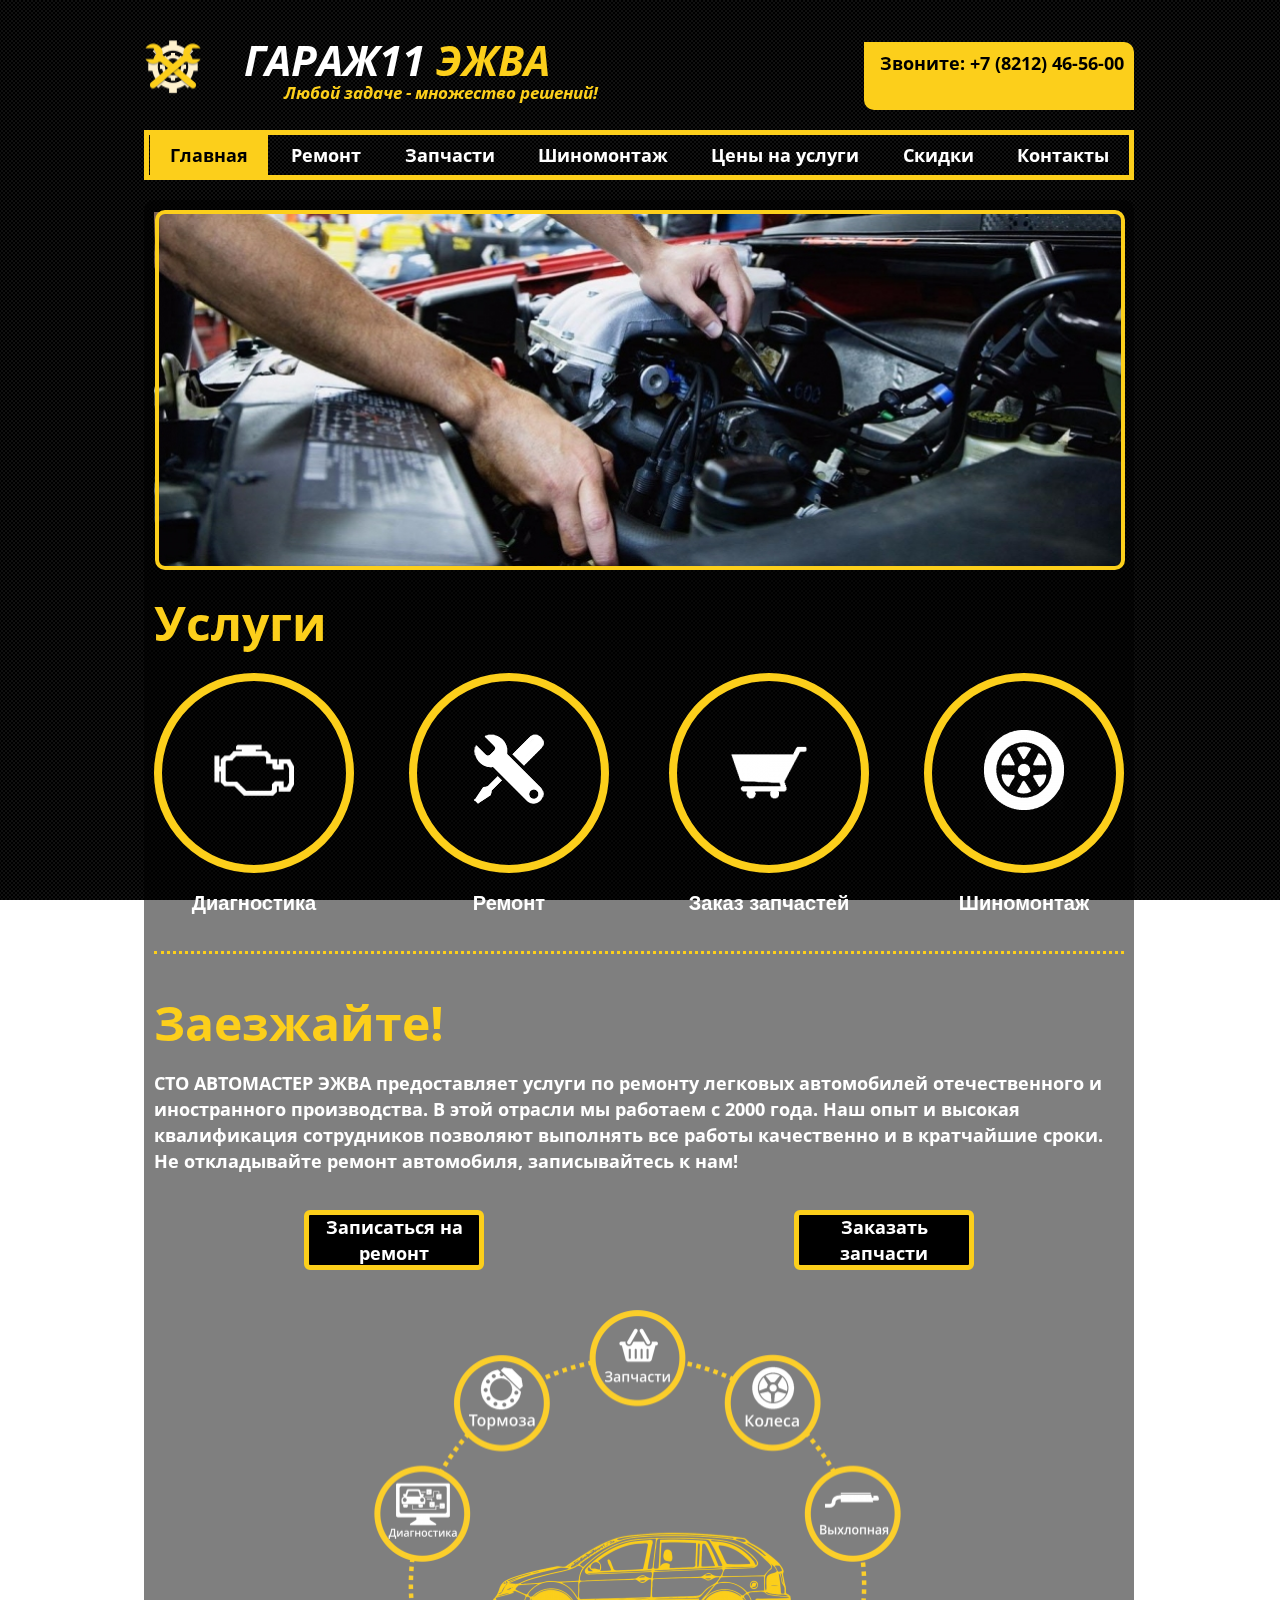
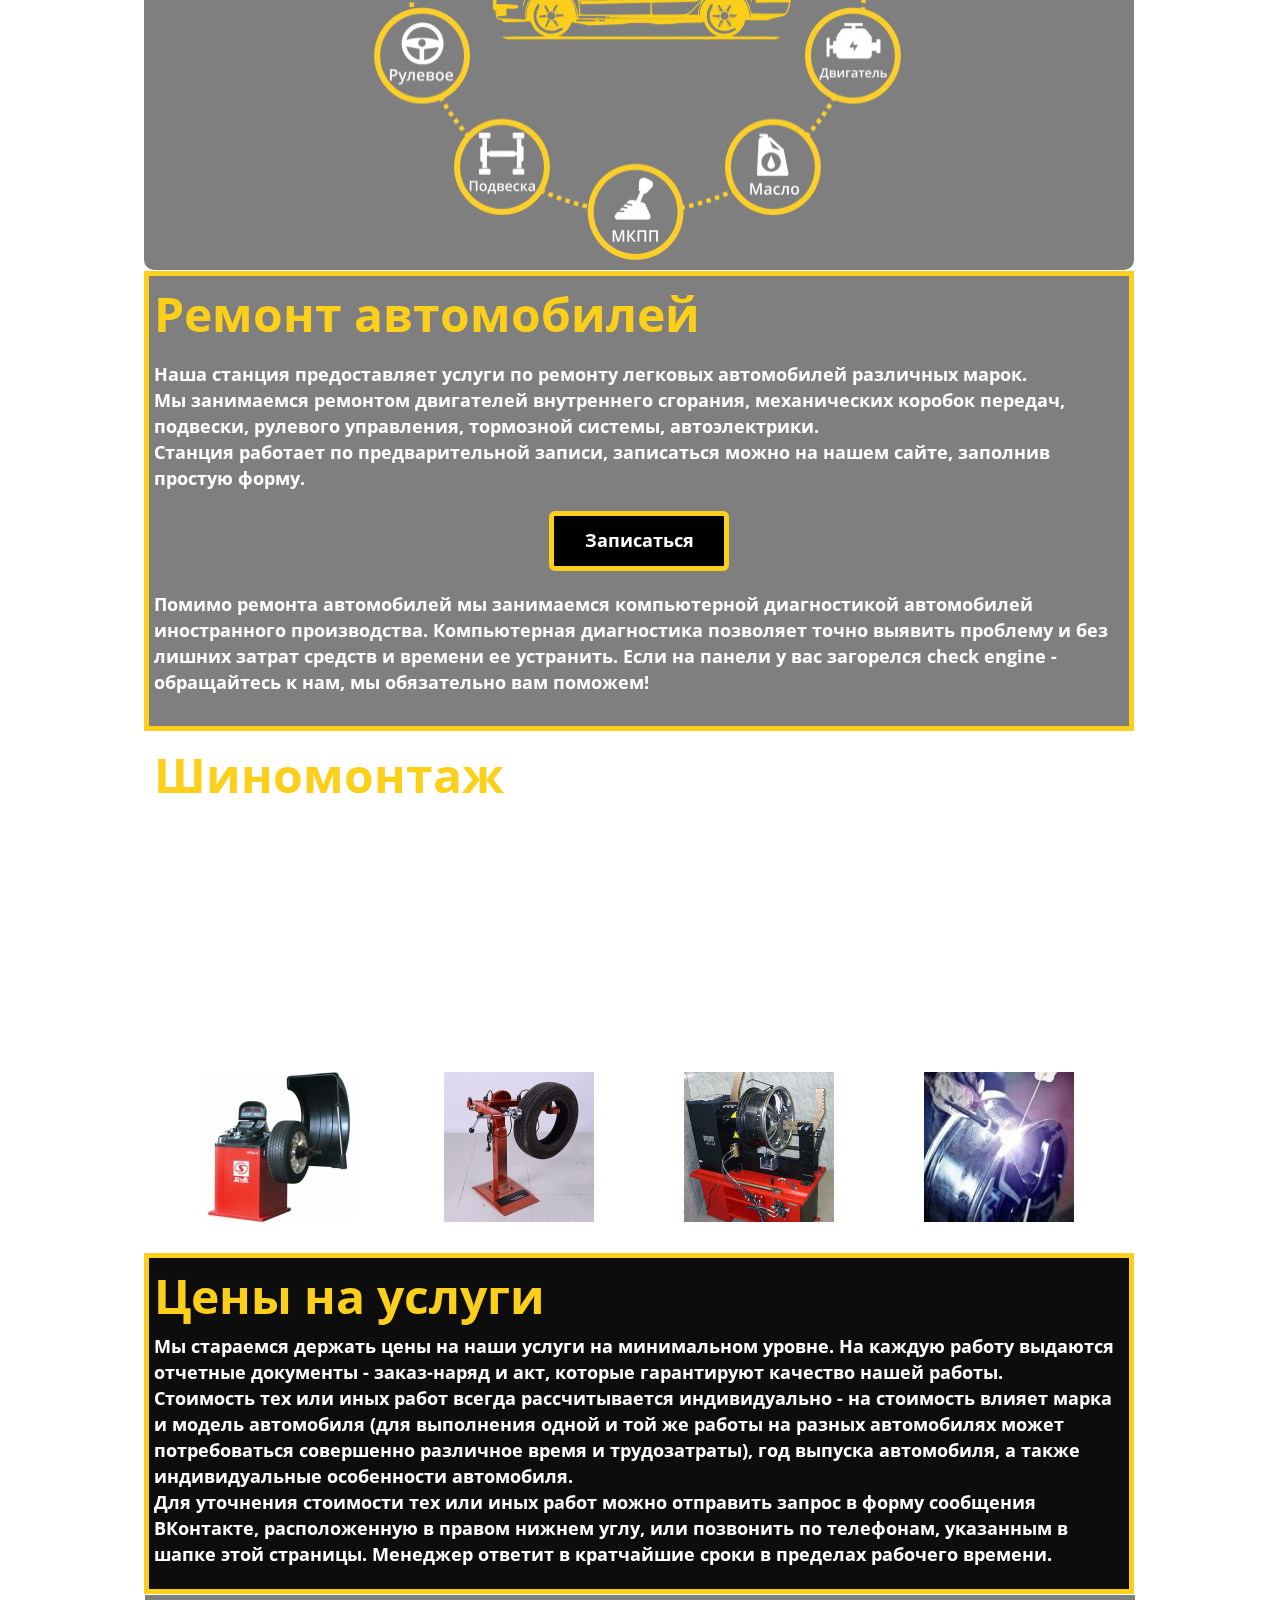
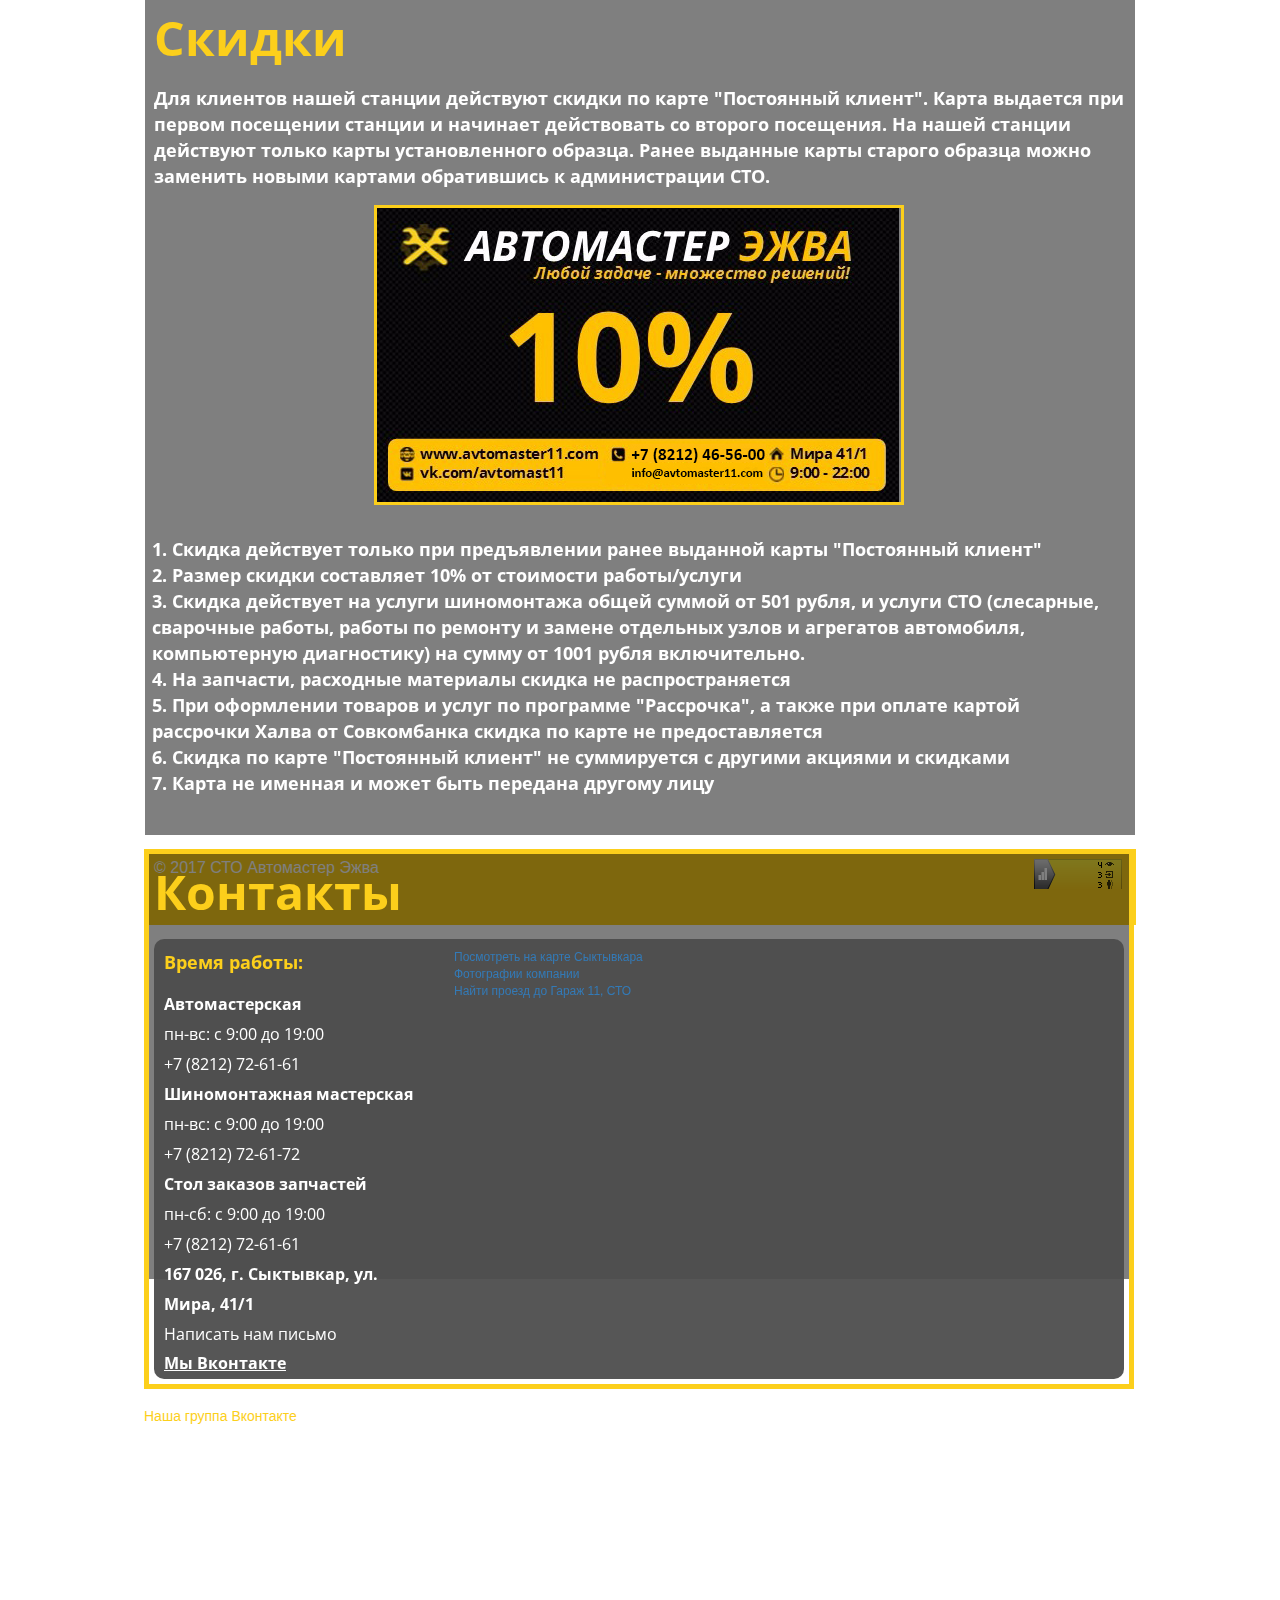
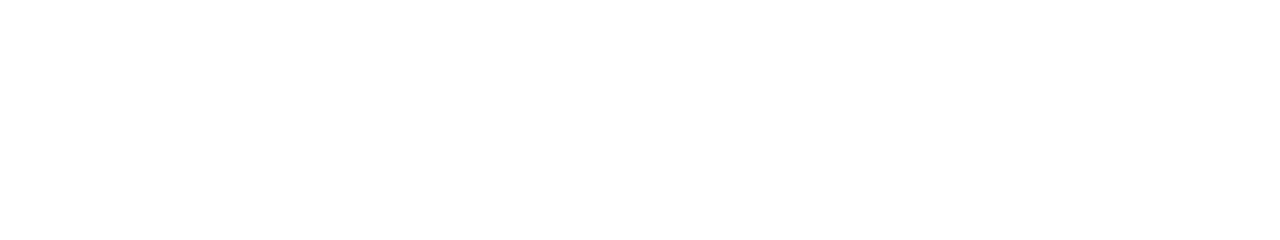
==== commit 8bef7b88: "docs: map rework" ====
--- a/index.html
+++ b/index.html
@@ -386,7 +386,7 @@
                                         "id": "10133627442675475"
                                     }]
                                 });
-                            </script><noscript style="color:#c00;font-size:16px;font-weight:bold;">Виджет карты использует JavaScript. Включите его в настройках вашего браузера.</noscript>/div></div>
+                            </script><noscript style="color:#c00;font-size:16px;font-weight:bold;">Виджет карты использует JavaScript. Включите его в настройках вашего браузера.</noscript></div>
                     </div>
                     <div class="vbox wb_container" id="wb_footer">
                         <div class="wb_cont_inner" style="height: 150px;">
--- a/css/site-v-20191023090027.css
+++ b/css/site-v-20191023090027.css
@@ -2323,6 +2323,9 @@
     .wb-map {
         max-height: 350px;
     }
+    #wb_element_instance59.wb_element {
+        display: none;
+    }
 }
 
 @media (min-height: 450px) {
@@ -2358,6 +2361,12 @@
 @media (min-width: 768px) {
     .wb-map {
         max-height: none;
+    }
+}
+
+@media (min-width: 992px) {
+    #wb_element_instance59.wb_element {
+        display: block;
     }
 }
 
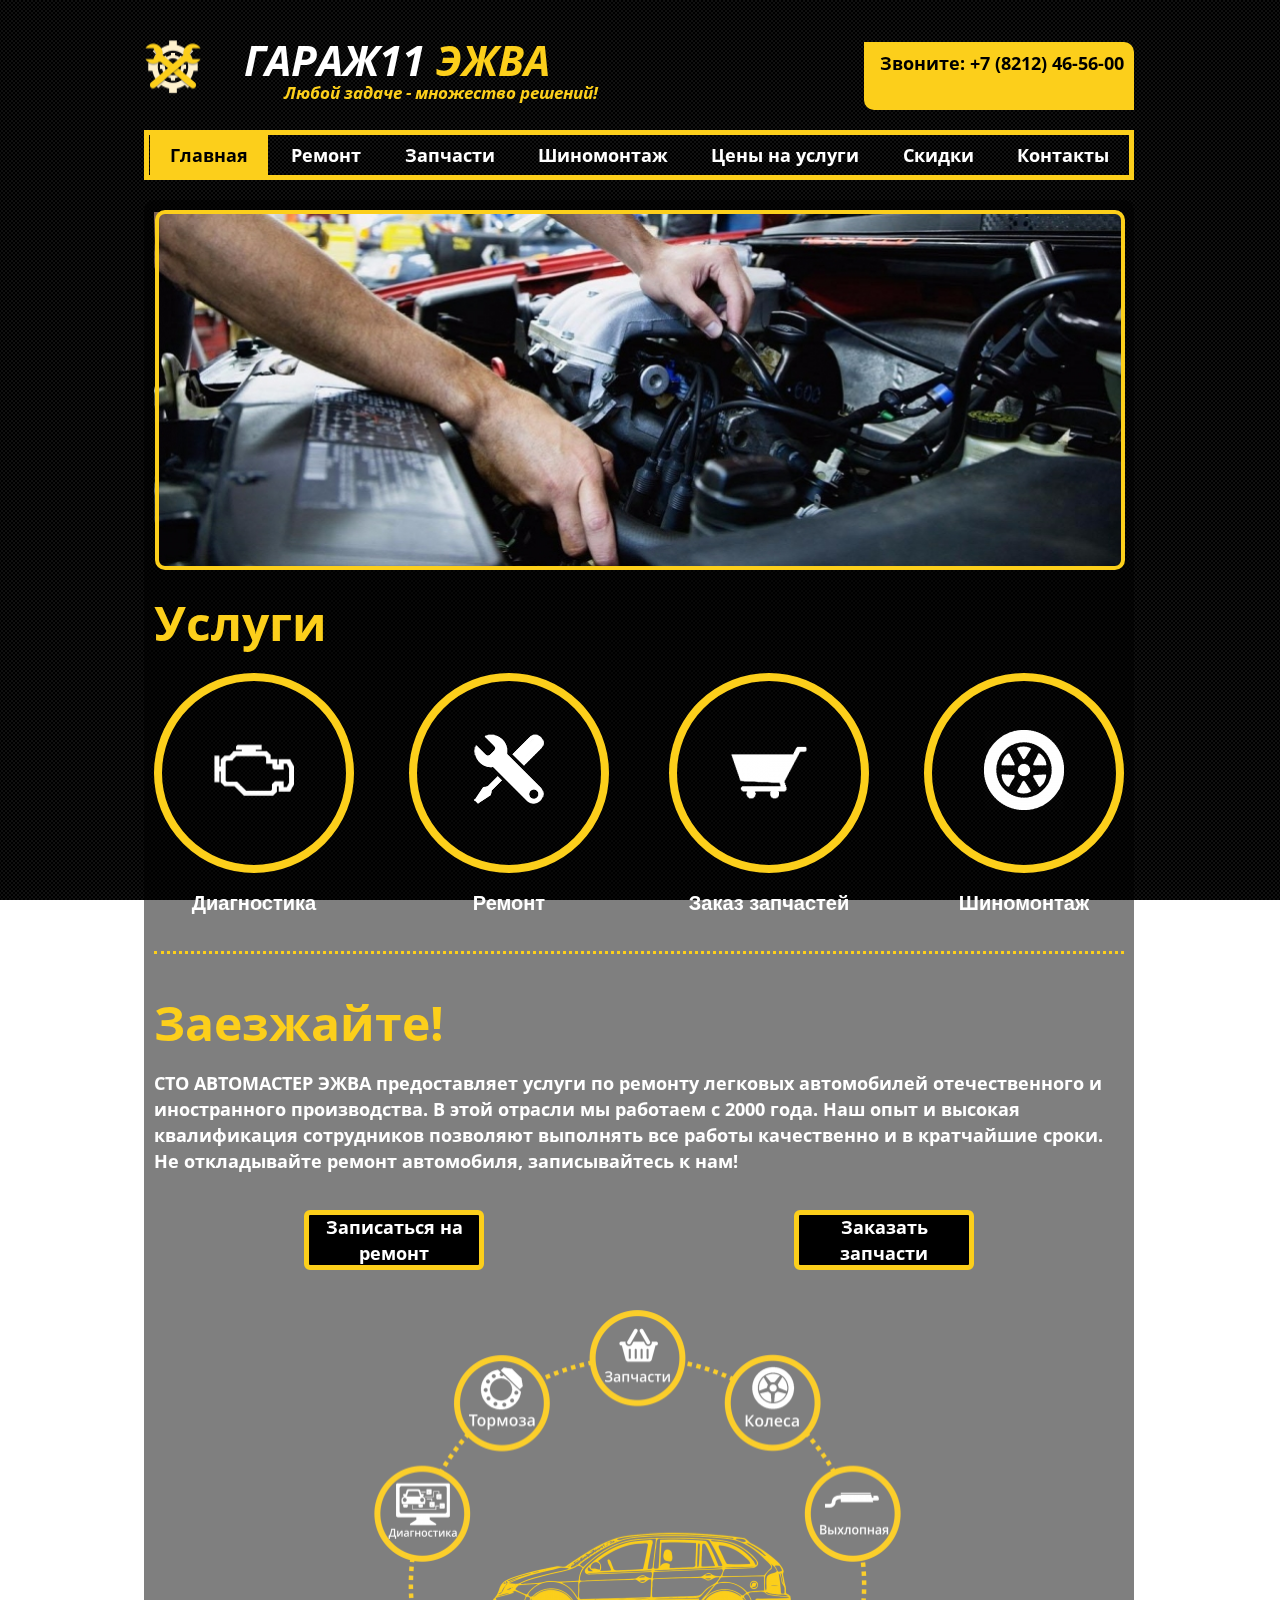
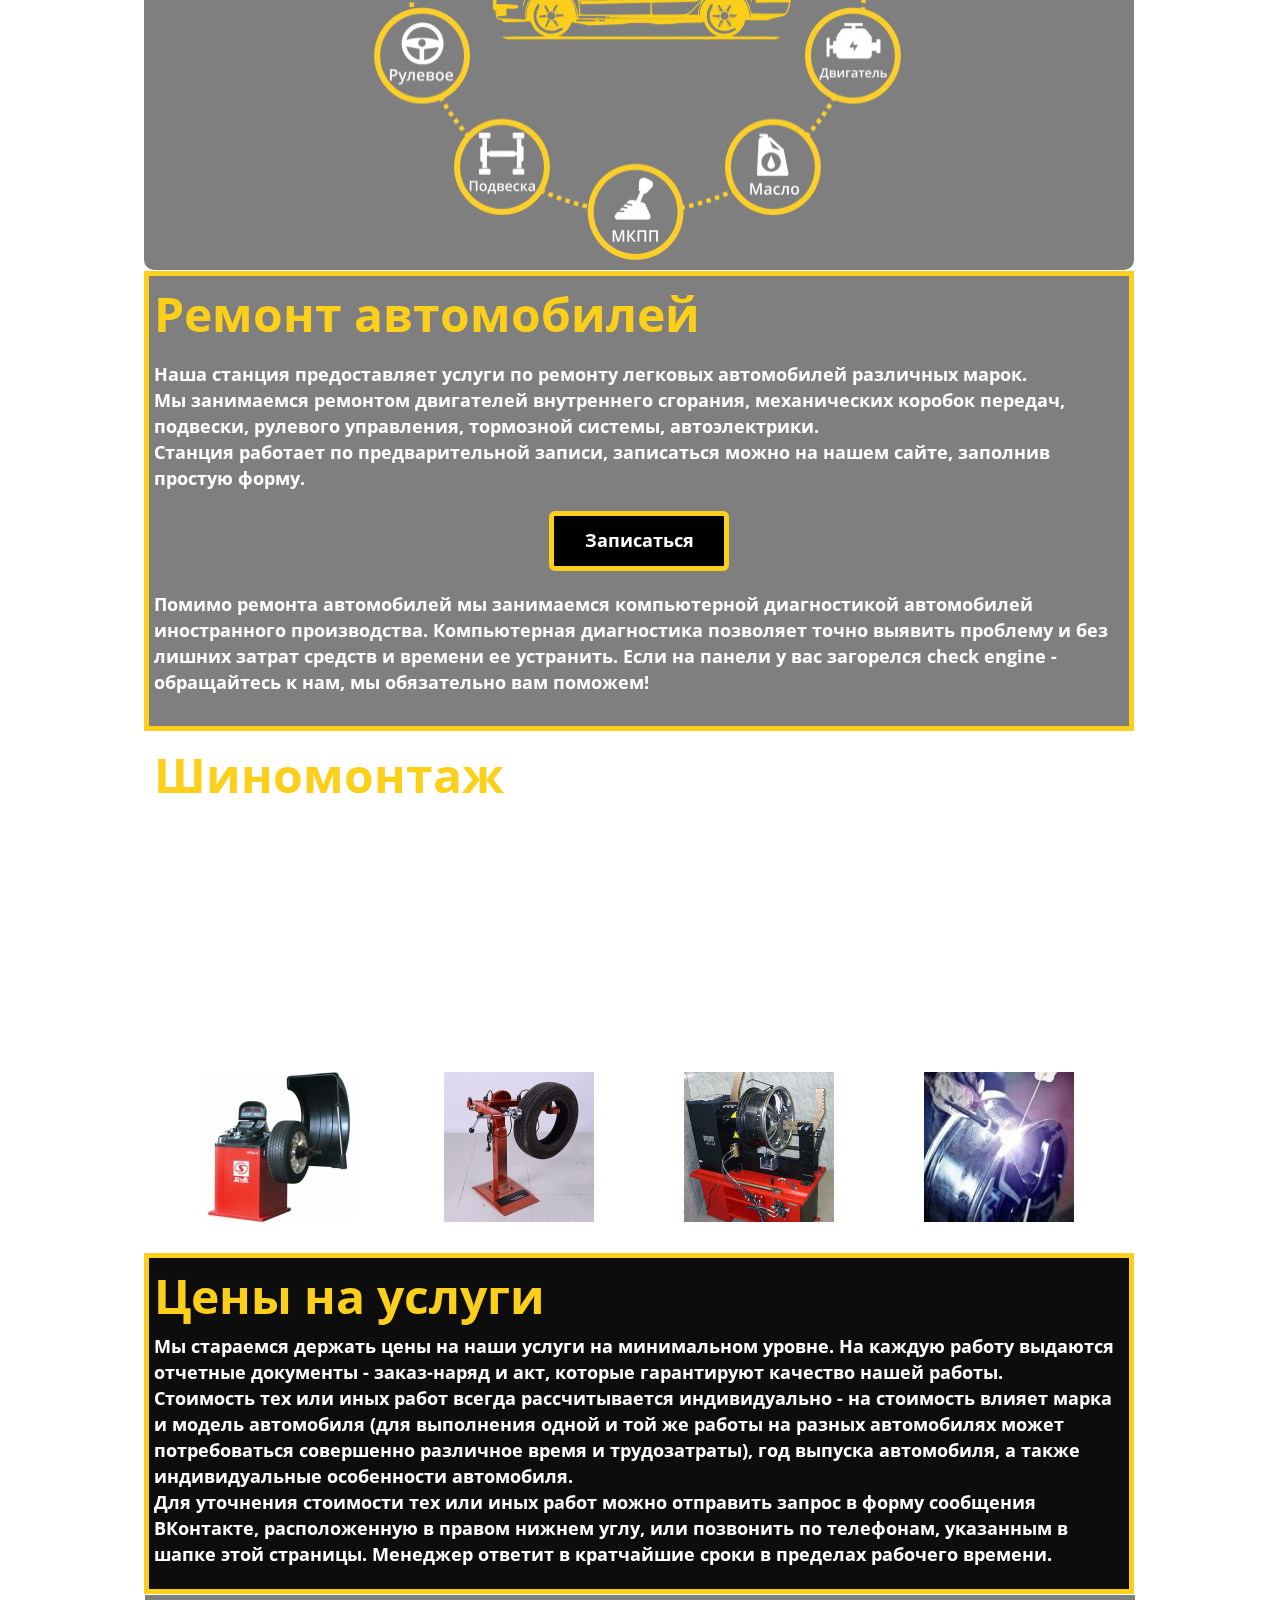
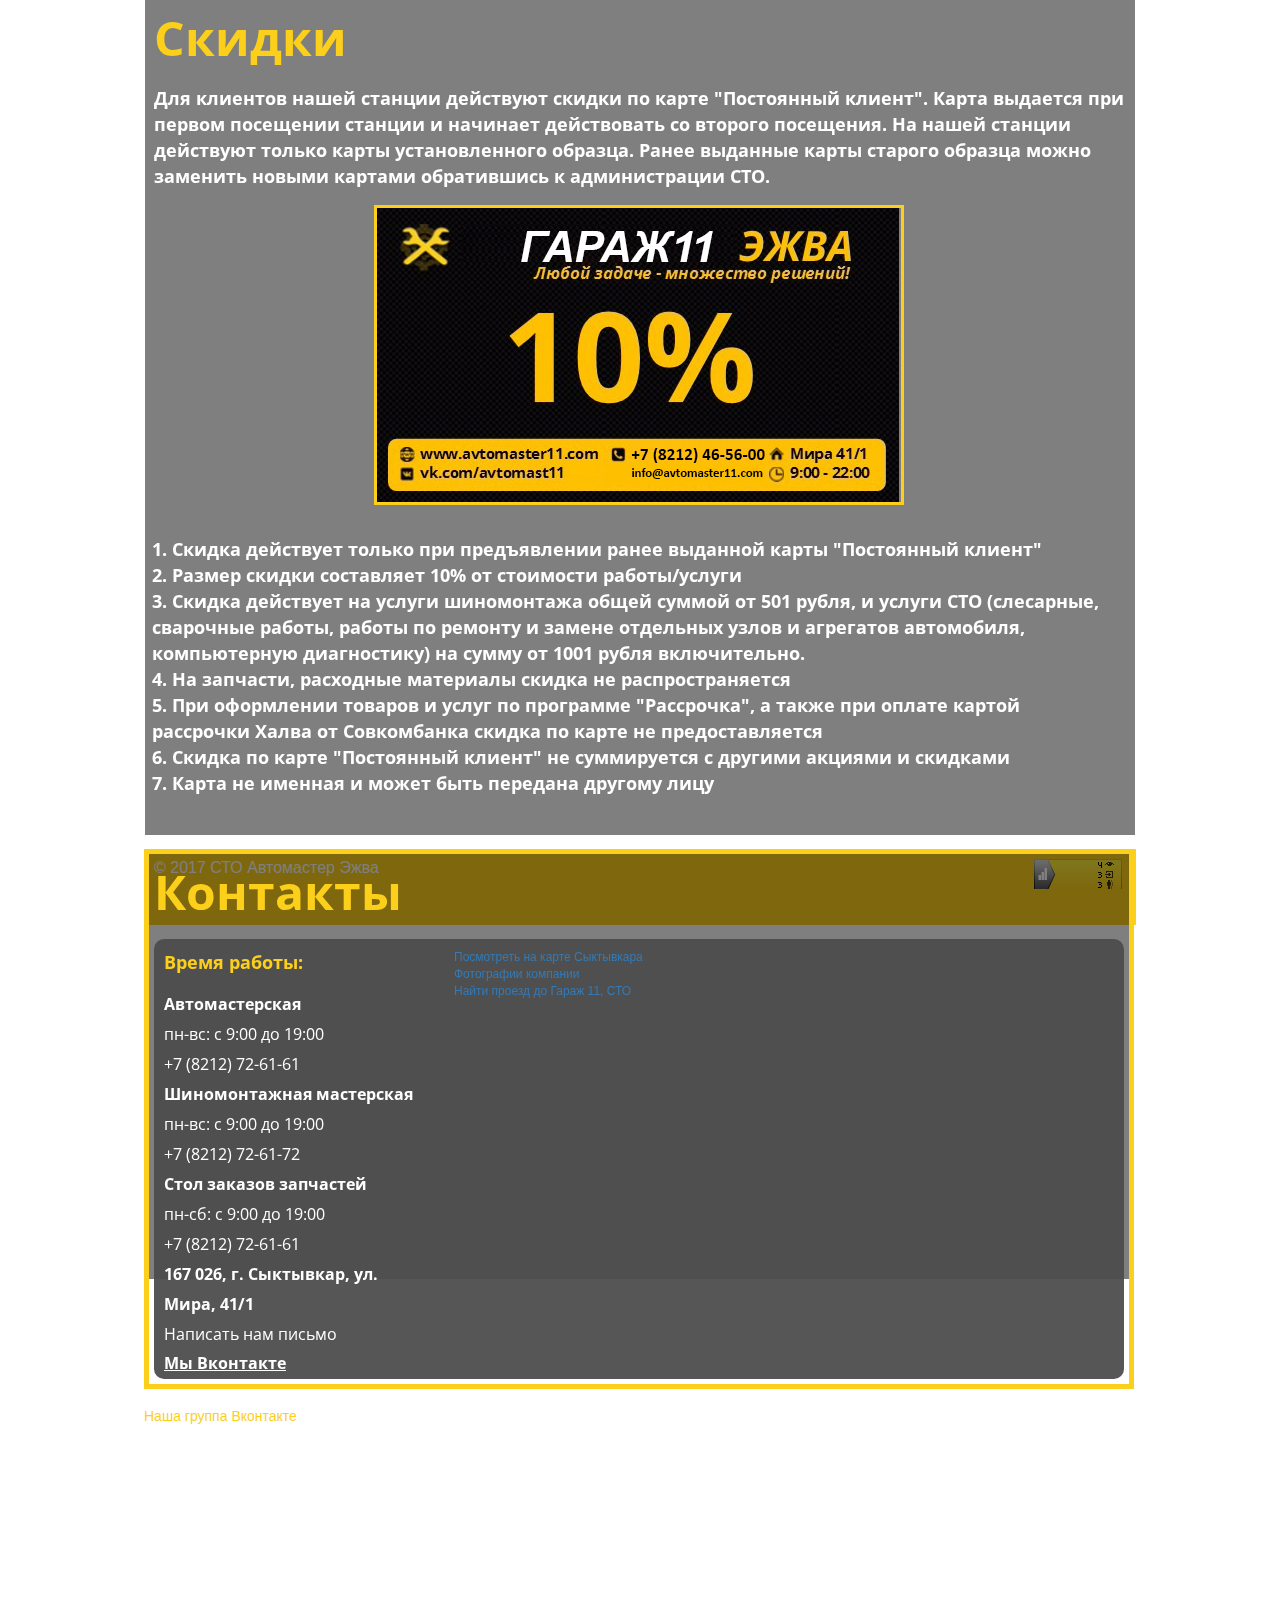
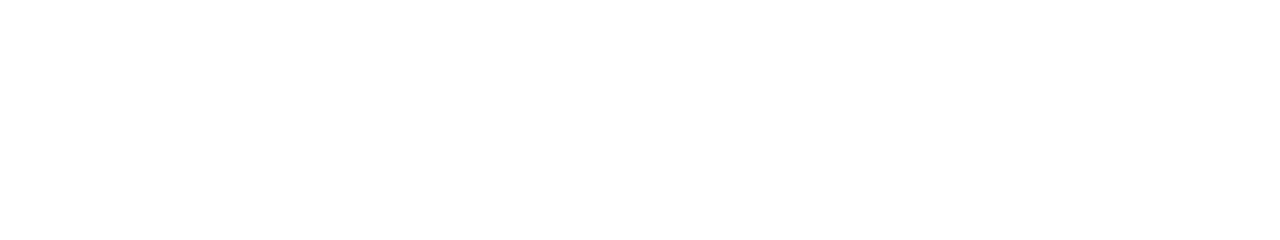
==== commit 5a05ab78: "docs: change image name" ====
--- a/index.html
+++ b/index.html
@@ -307,7 +307,7 @@
                     <div id="wb_element_instance48" class="wb_element wb_text_element" style=" line-height: normal;">
                         <h5 class="wb-stl-subtitle"><span style="color:#fccf1b;">Скидки</span></h5>
                     </div>
-                    <div id="wb_element_instance49" class="wb_element wb_element_picture" title="Скидки"><img alt="Скидки" src="gallery_gen/8ab15592fbf883d4407ce8c3667ba09a.jpg"></div>
+                    <div id="wb_element_instance49" class="wb_element wb_element_picture" title="Скидки"><img alt="Скидки" src="gallery_gen/Garaz11_skidki.jpg"></div>
                     <div id="wb_element_instance50" class="wb_element wb_text_element" style=" line-height: normal;">
                         <p class="wb-stl-normal" style="text-align: left;text-align: left;"><span style="color:#ffffff;">1. Скидка действует только при предъявлении ранее выданной карты "Постоянный клиент"</span></p>
                         <p class="wb-stl-normal" style="text-align: left;text-align: left;"><span style="color:#ffffff;">2. Размер скидки составляет 10% от стоимости работы/услуги </span></p>
@@ -449,4 +449,4 @@
                 </script>
 </body>
 
-</html>+</html>
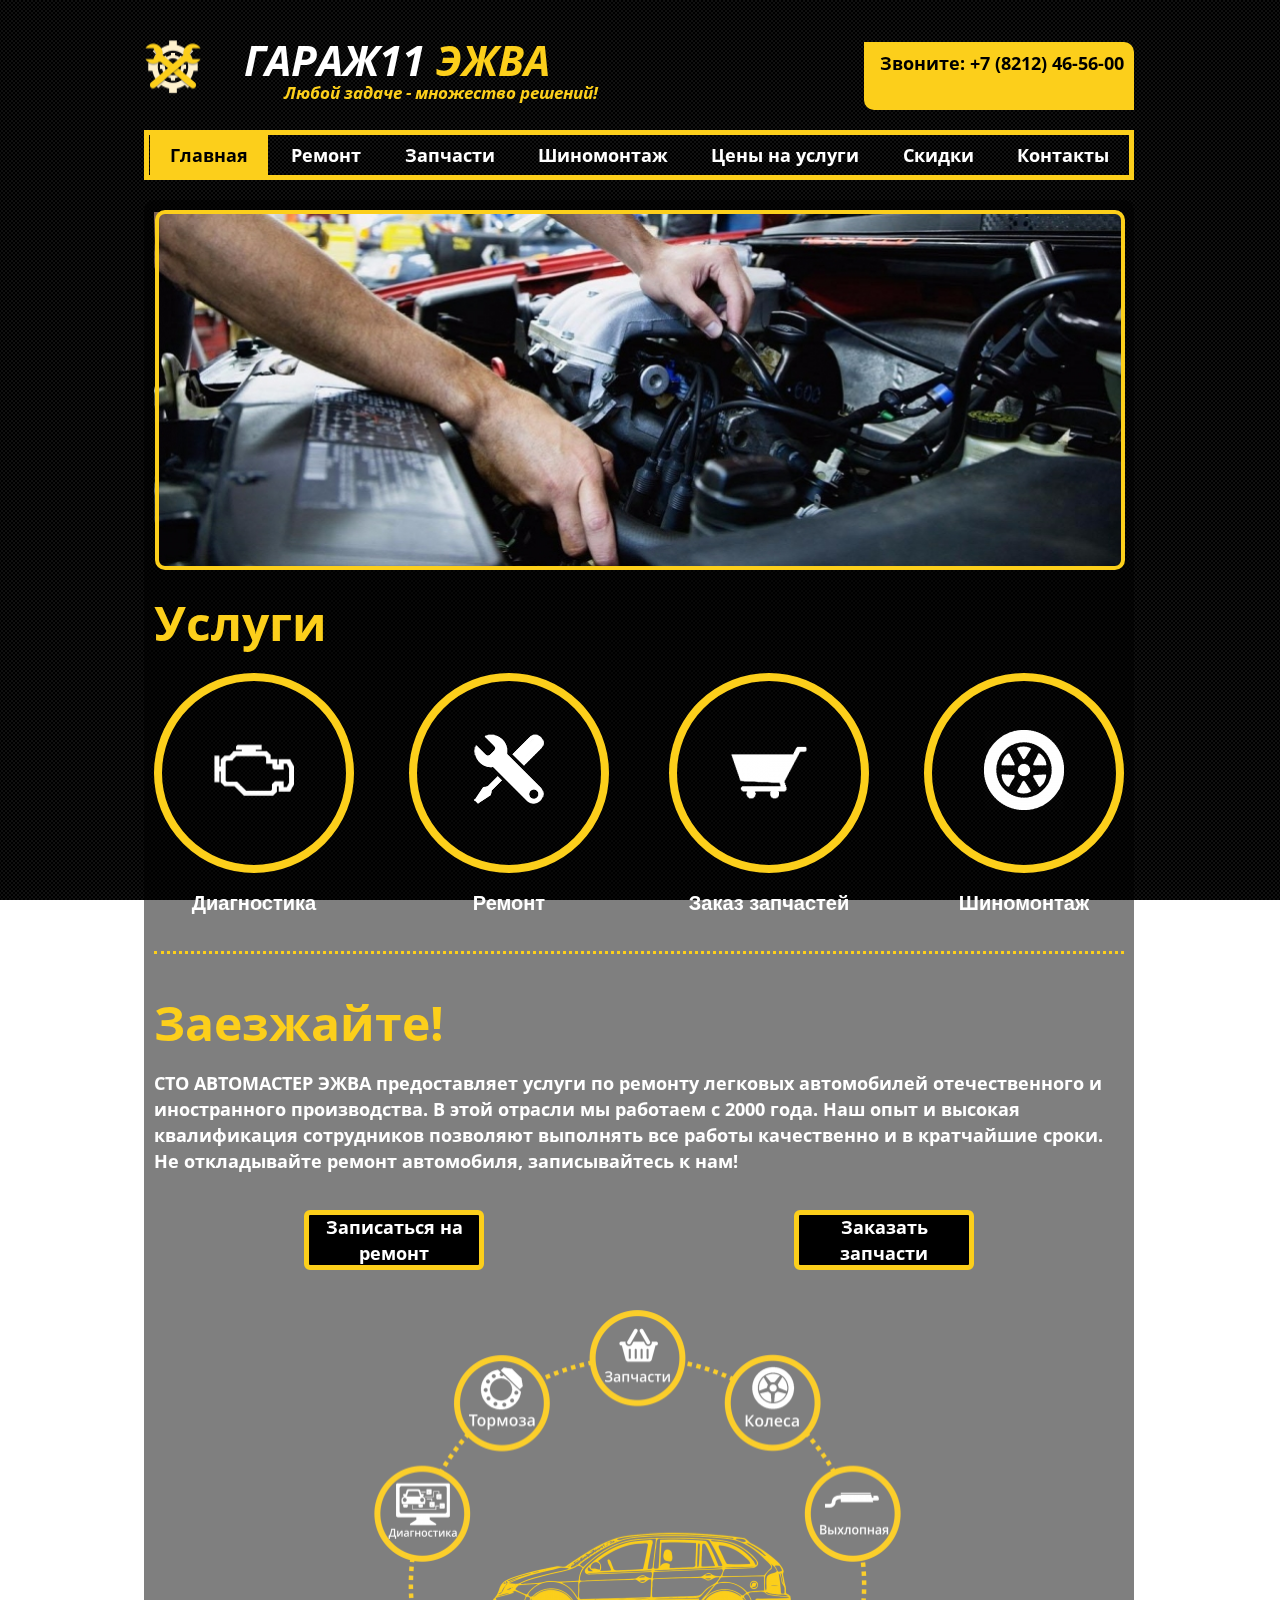
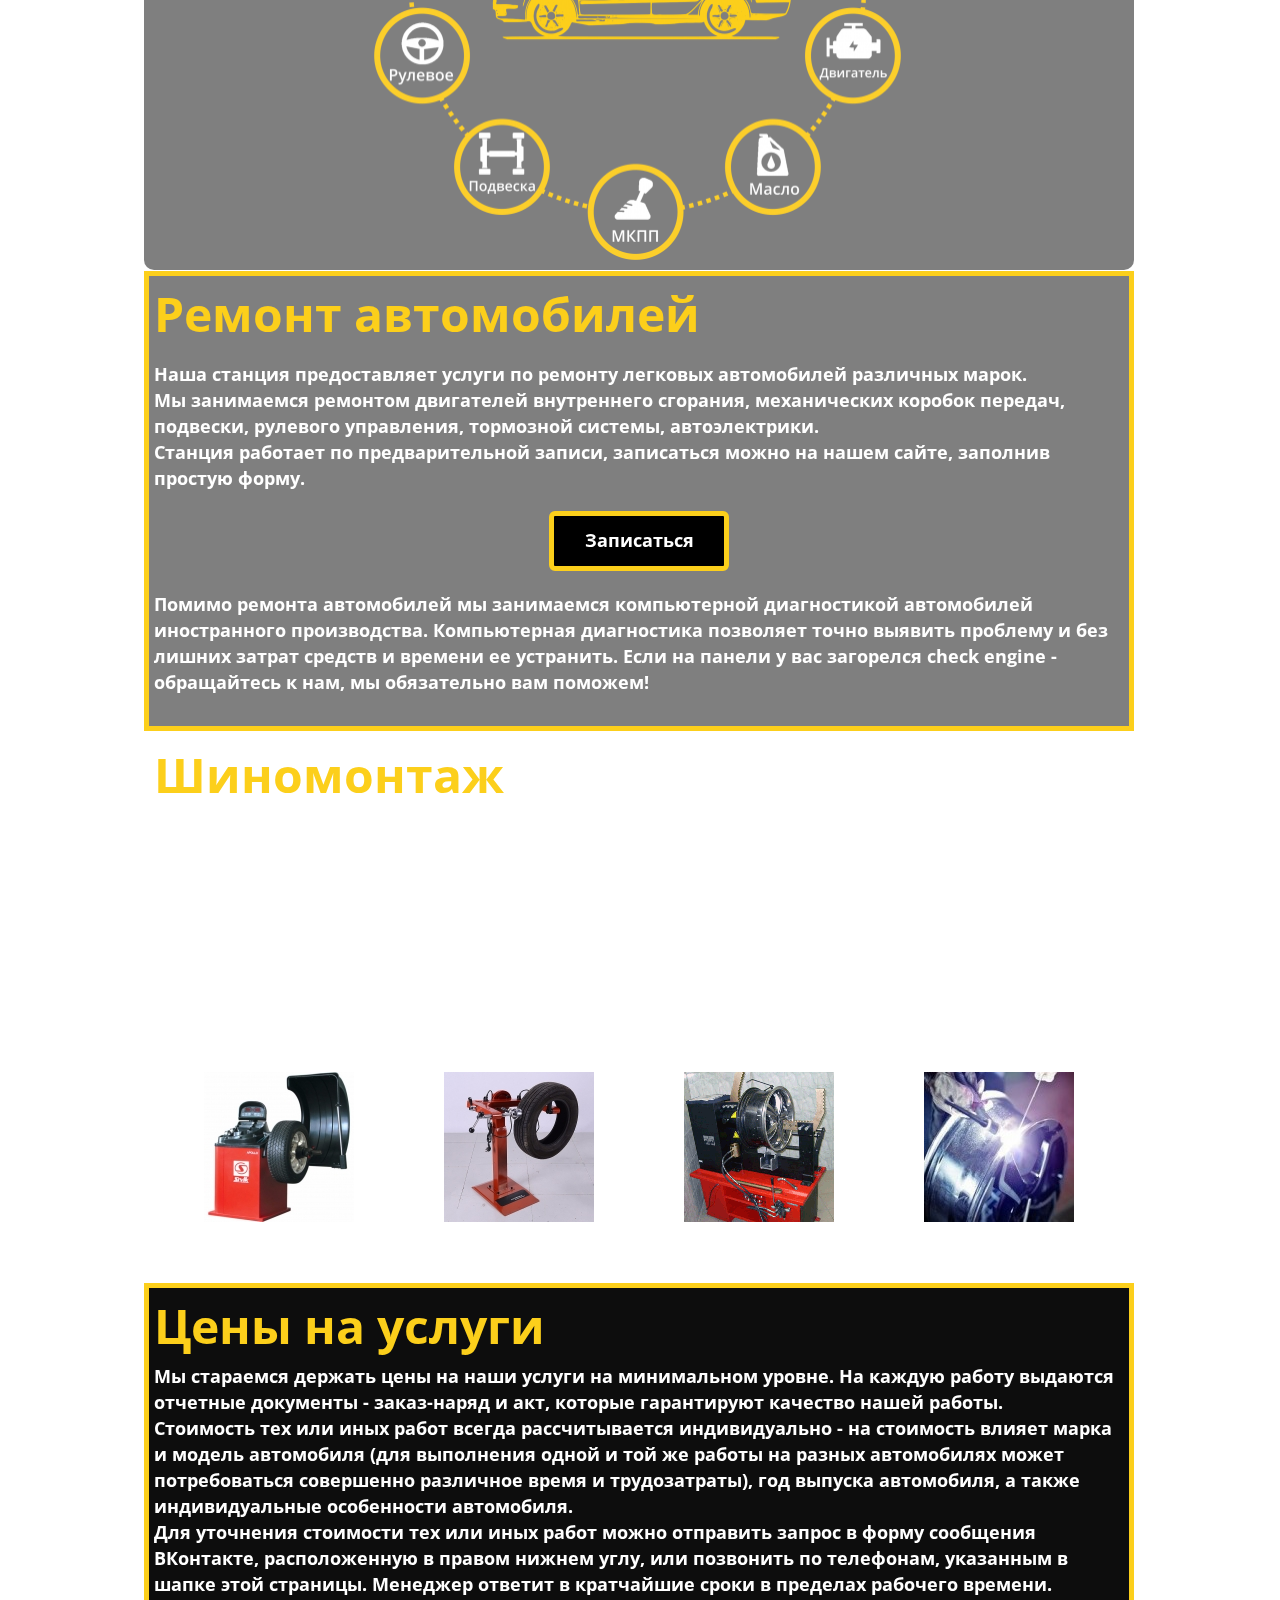
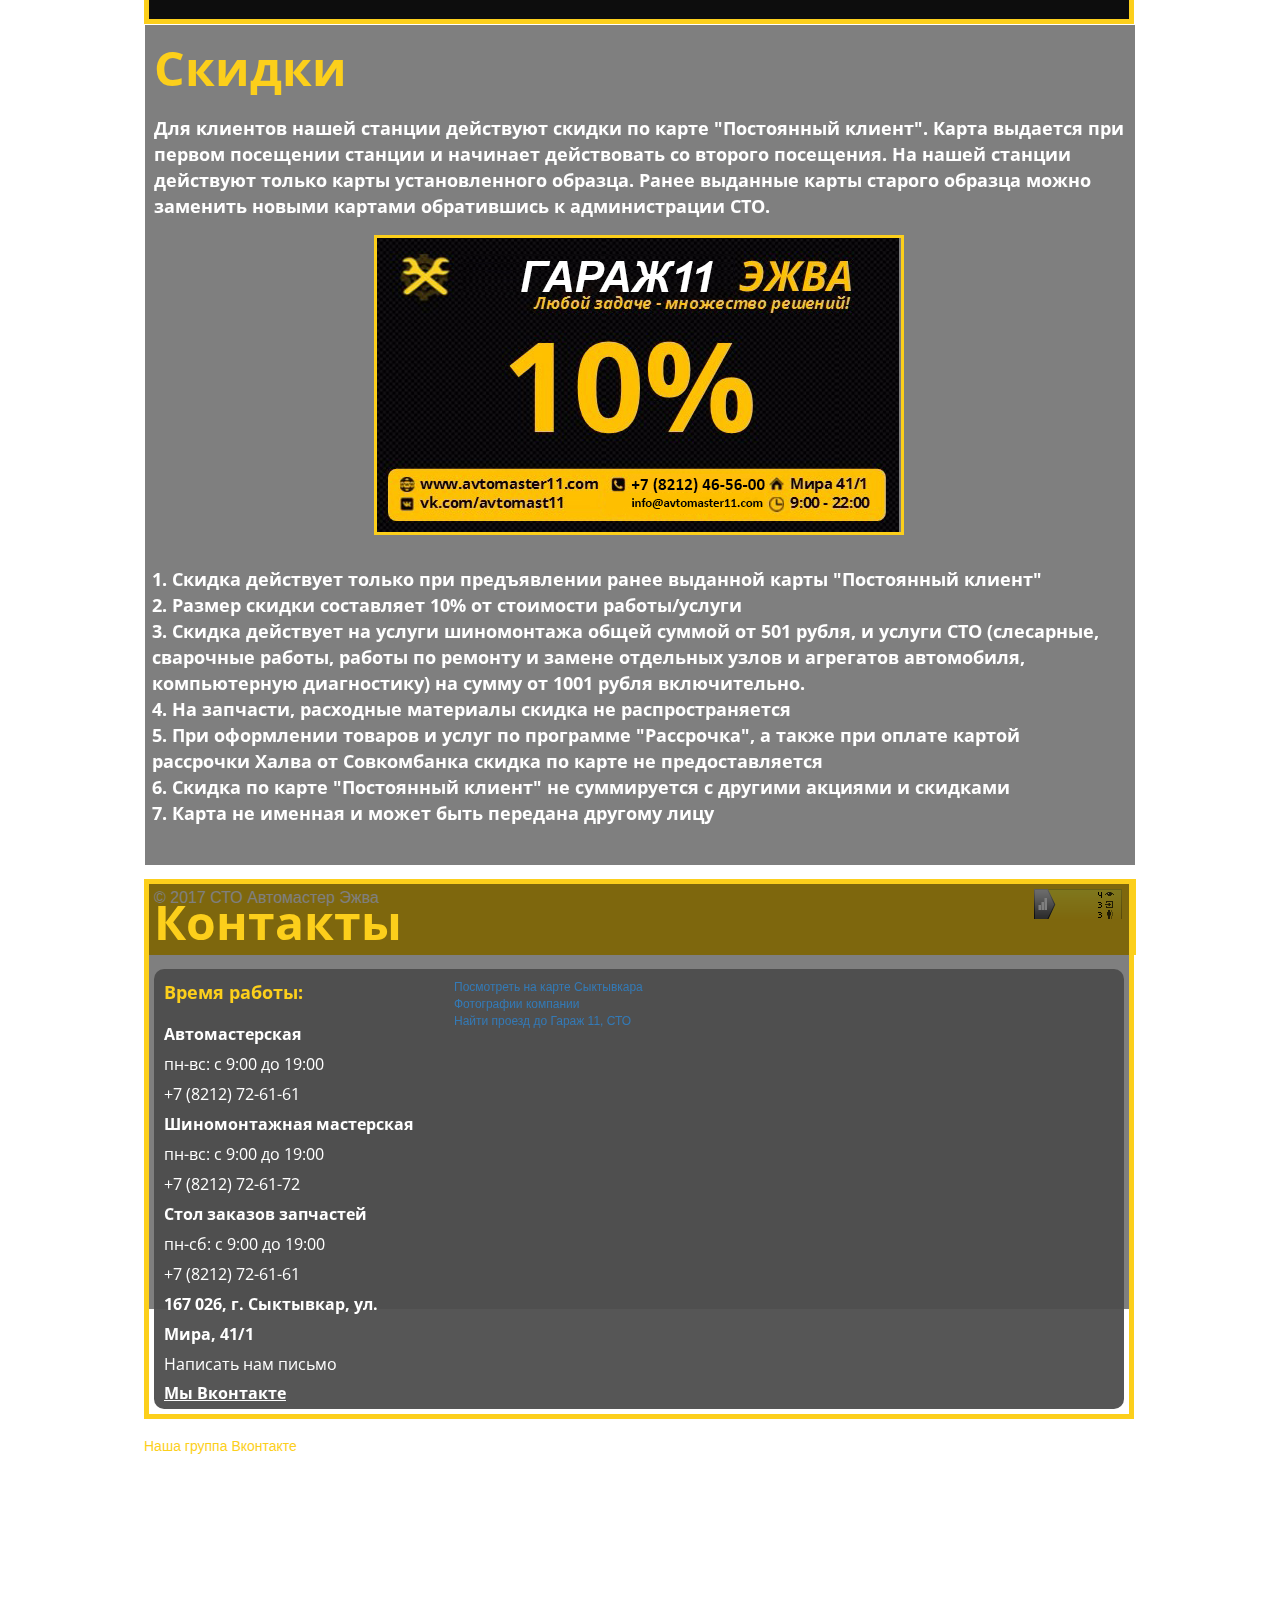
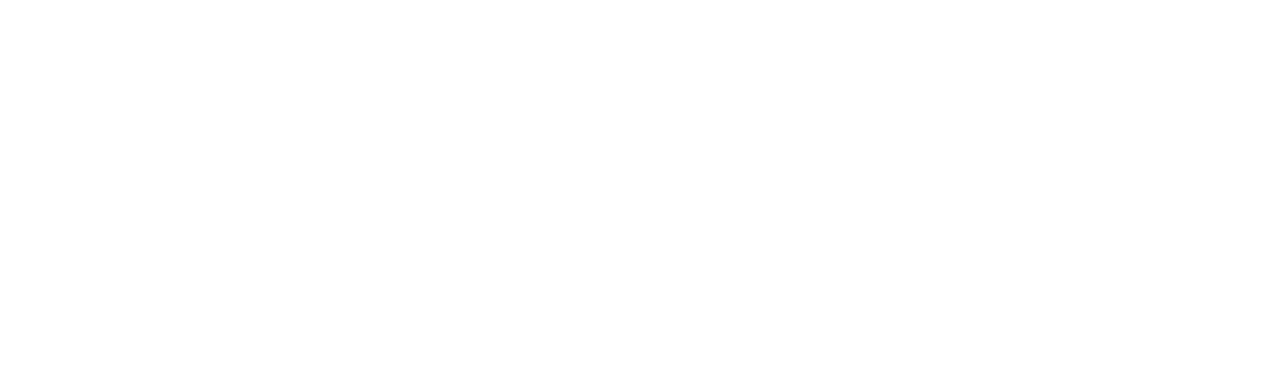
==== commit 1fca94df: "fix: VK widget" ====
--- a/index.html
+++ b/index.html
@@ -307,7 +307,7 @@
                     <div id="wb_element_instance48" class="wb_element wb_text_element" style=" line-height: normal;">
                         <h5 class="wb-stl-subtitle"><span style="color:#fccf1b;">Скидки</span></h5>
                     </div>
-                    <div id="wb_element_instance49" class="wb_element wb_element_picture" title="Скидки"><img alt="Скидки" src="gallery_gen/Garaz11_skidki.jpg"></div>
+                    <div id="wb_element_instance49" class="wb_element wb_element_picture" title="Скидки"><img alt="Скидки" src="gallery_gen/8ab15592fbf883d4407ce8c3667ba09a.jpg"></div>
                     <div id="wb_element_instance50" class="wb_element wb_text_element" style=" line-height: normal;">
                         <p class="wb-stl-normal" style="text-align: left;text-align: left;"><span style="color:#ffffff;">1. Скидка действует только при предъявлении ранее выданной карты "Постоянный клиент"</span></p>
                         <p class="wb-stl-normal" style="text-align: left;text-align: left;"><span style="color:#ffffff;">2. Размер скидки составляет 10% от стоимости работы/услуги </span></p>
@@ -433,7 +433,7 @@
                     <div class="wb_sbg">
                     </div>
                 </div>
-                <div class="vk_group" style="color: #fccf1b;;">
+                <div id="vk_group_text" style="color: #fccf1b;;">
                     <h5>Наша группа Вконтакте</h5>
                 </div>
                 <div id="vk_groups"></div>
@@ -441,7 +441,8 @@
                     VK.Widgets.Group("vk_groups", {
                         mode: 4,
                         wide: 1,
-                        height: 400,
+                        width: "auto",
+                        height: 500,
                         color1: "FFFFFF",
                         color2: "000000",
                         color3: "5181B8"
@@ -449,4 +450,4 @@
                 </script>
 </body>
 
-</html>
+</html>--- a/css/site-v-20191023090027.css
+++ b/css/site-v-20191023090027.css
@@ -2326,6 +2326,12 @@
     #wb_element_instance59.wb_element {
         display: none;
     }
+    #wb_element_instance42.wb_element {
+        display: none;
+    }
+    #wb_element_instance43.wb_element {
+        display: none;
+    }
 }
 
 @media (min-height: 450px) {
@@ -2362,10 +2368,19 @@
     .wb-map {
         max-height: none;
     }
+    #page_7 {
+        padding: 30px;
+    }
 }
 
 @media (min-width: 992px) {
     #wb_element_instance59.wb_element {
+        display: block;
+    }
+    #wb_element_instance42.wb_element {
+        display: block;
+    }
+    #wb_element_instance43.wb_element {
         display: block;
     }
 }
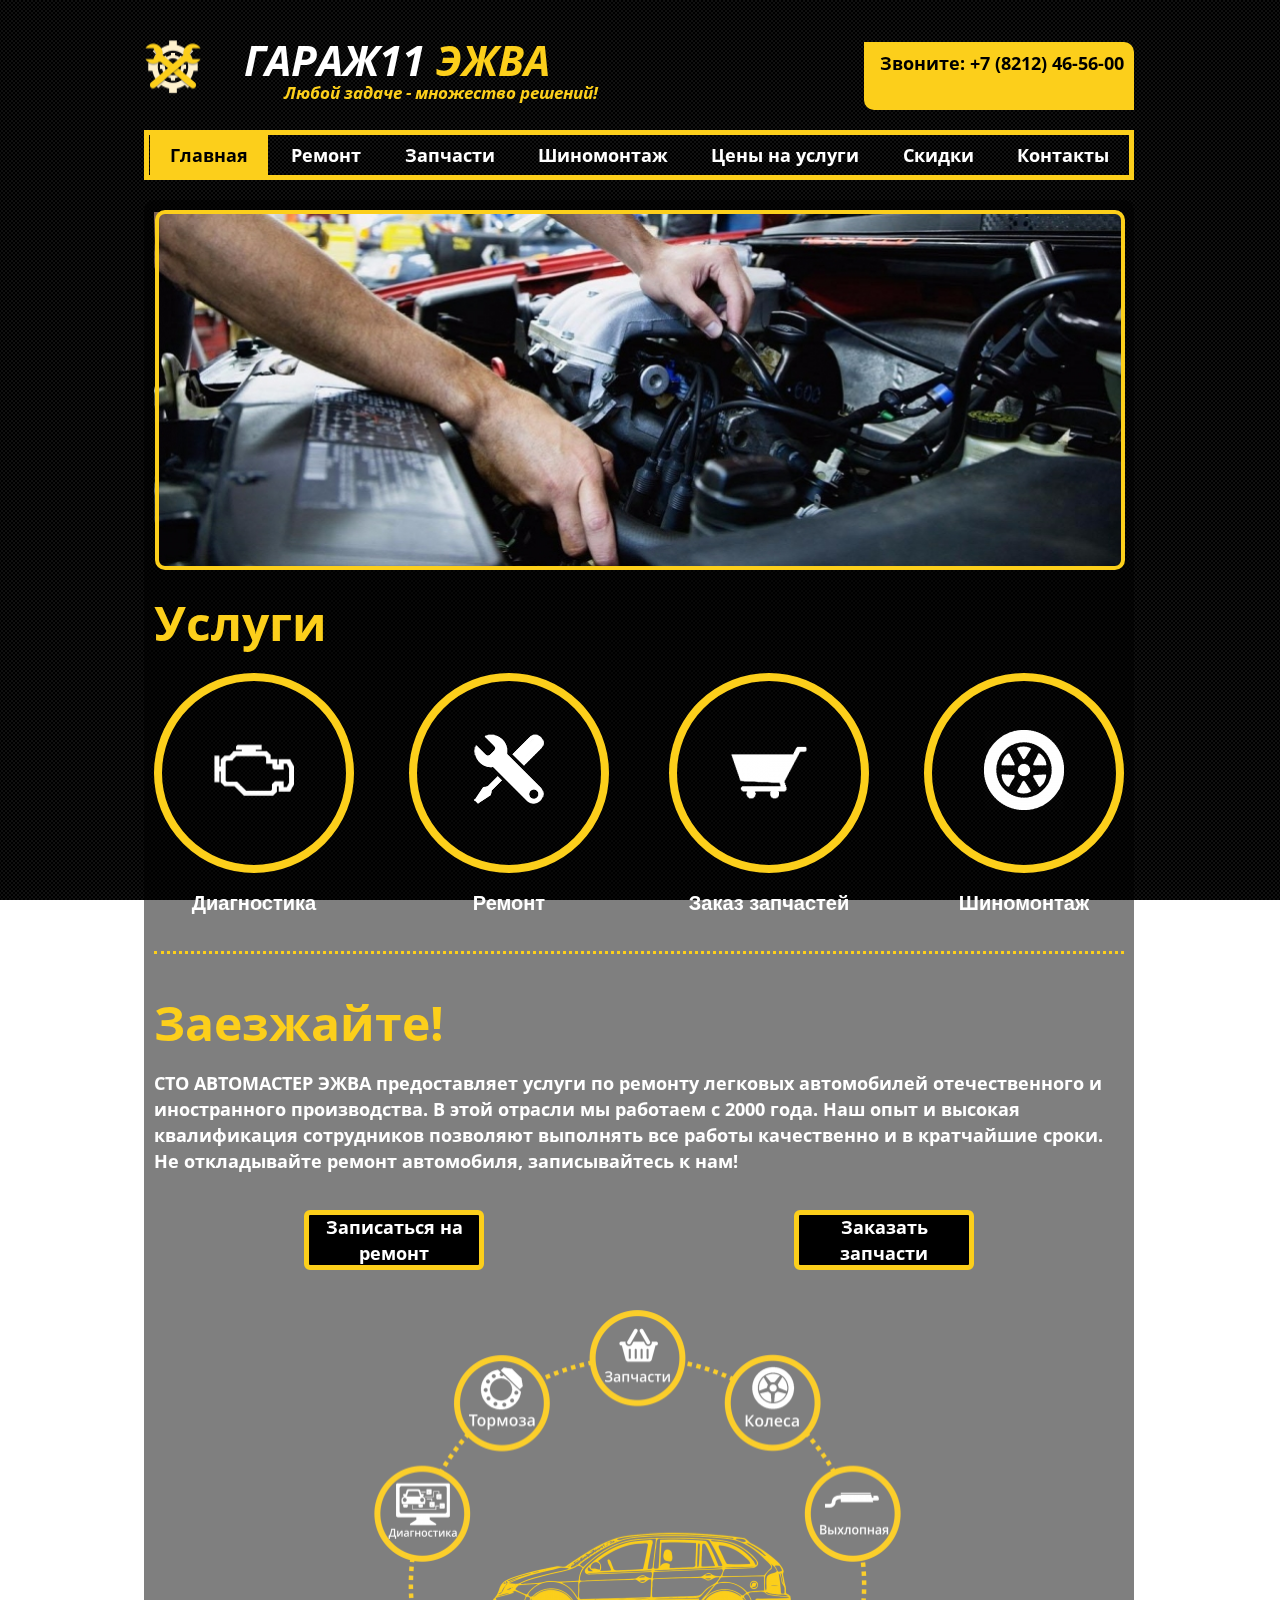
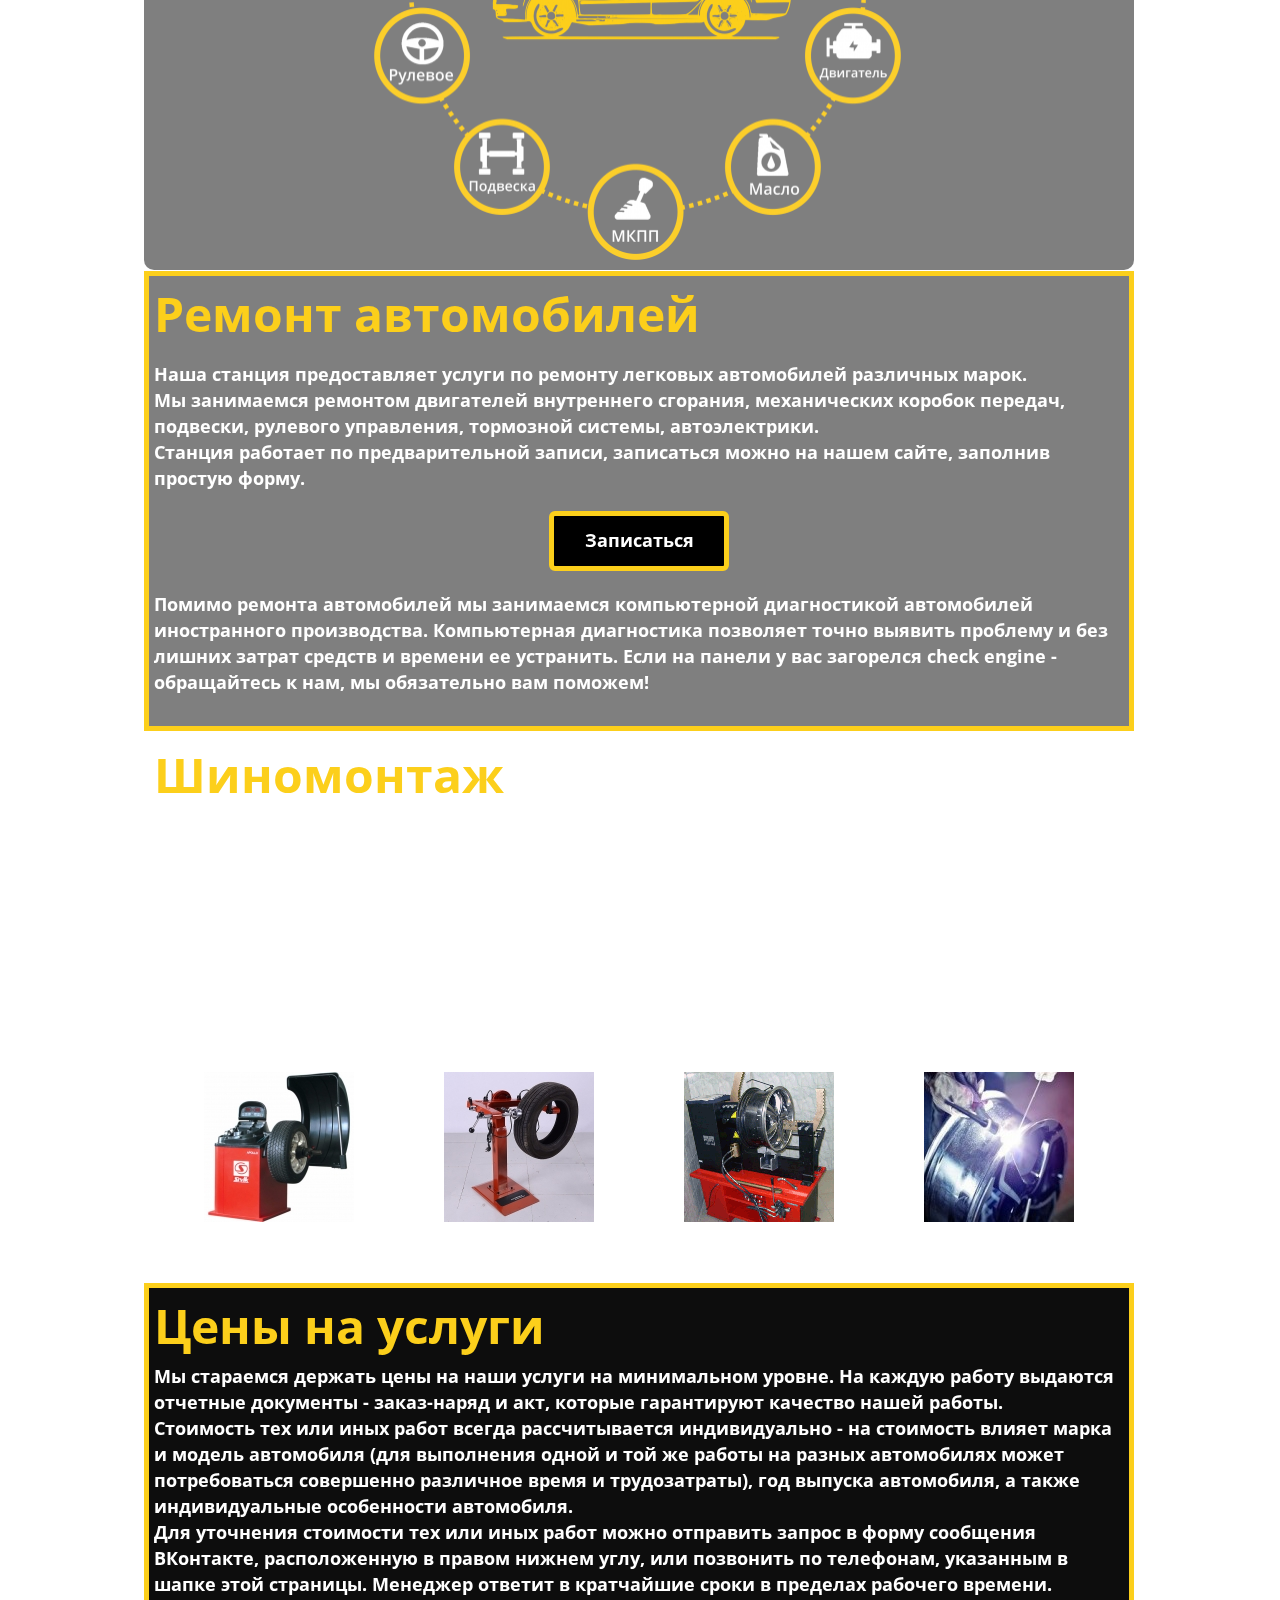
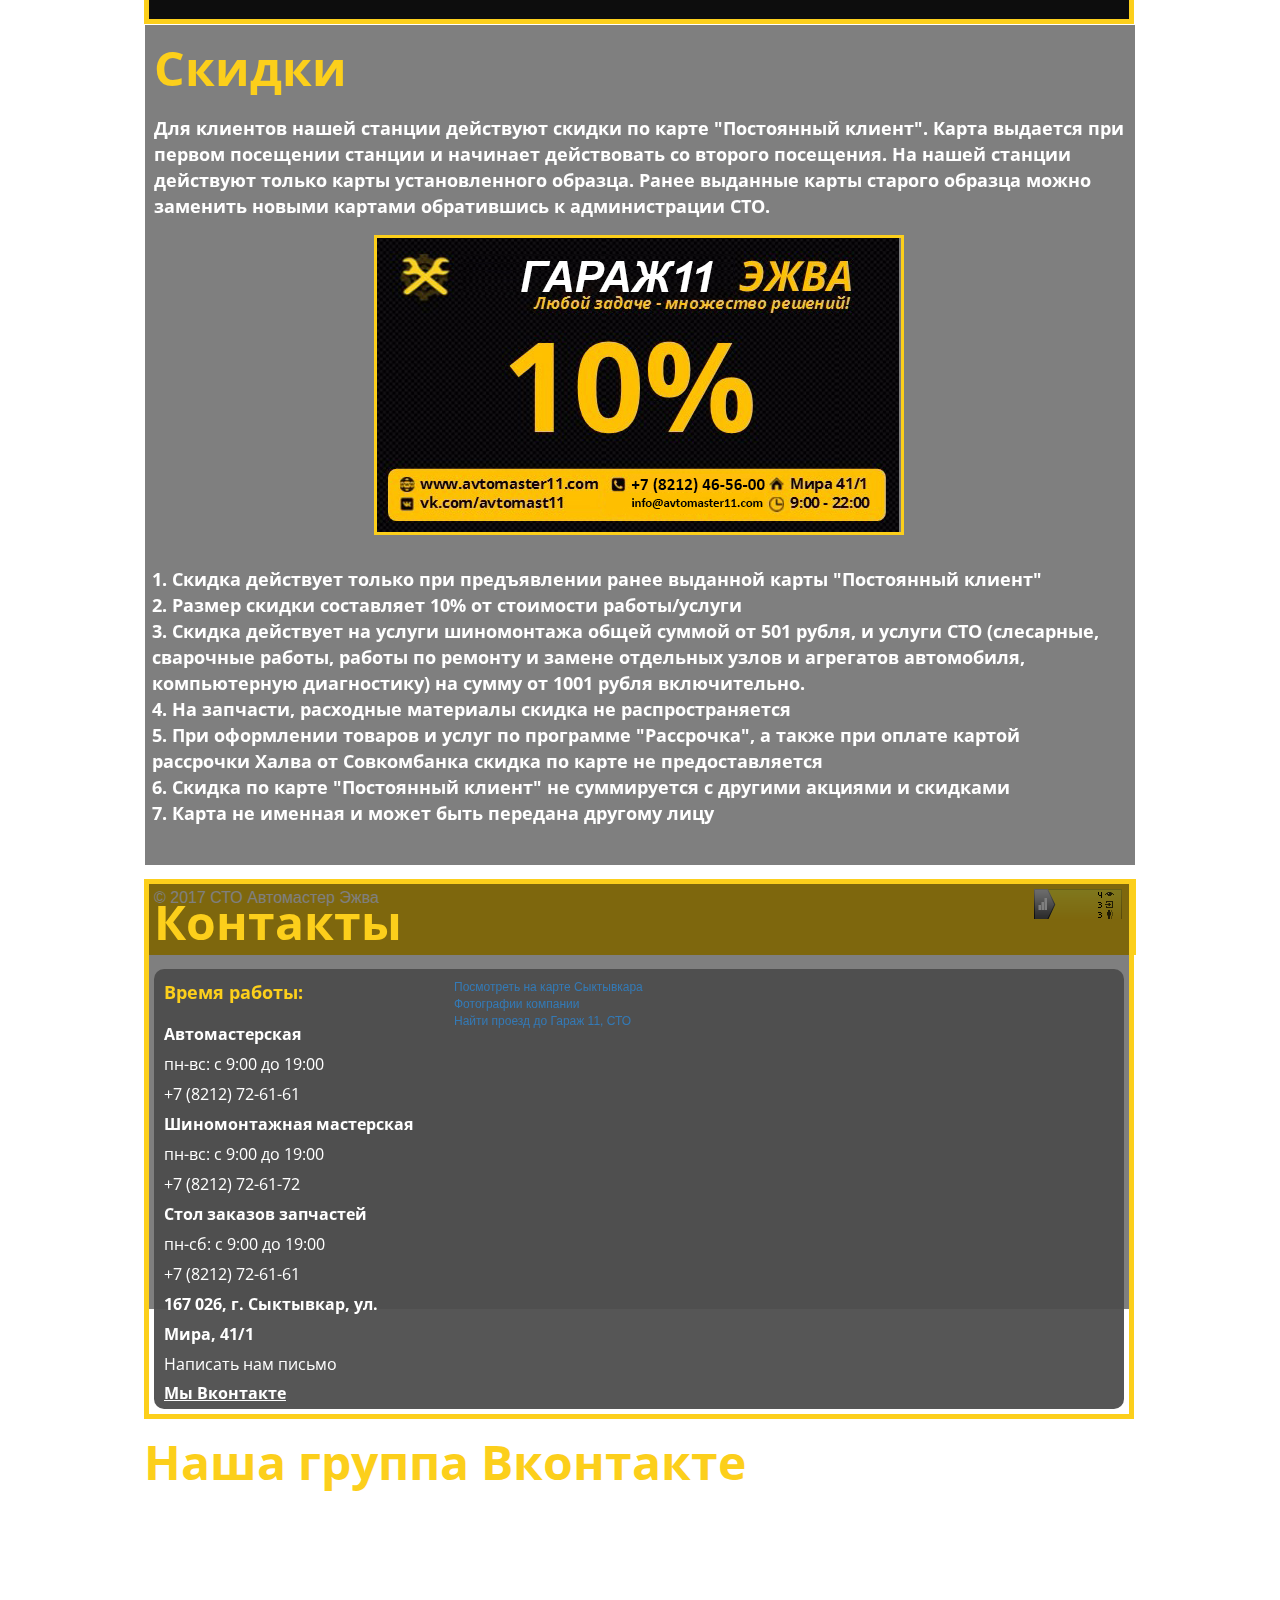
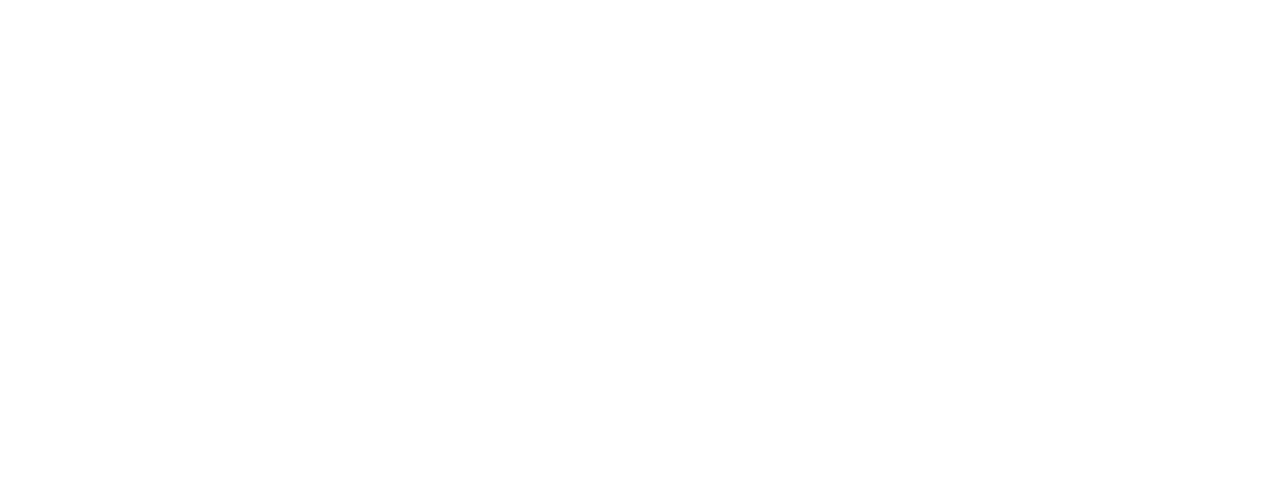
==== commit a1d8ff34: "fix: add text near vk group" ====
--- a/index.html
+++ b/index.html
@@ -307,7 +307,7 @@
                     <div id="wb_element_instance48" class="wb_element wb_text_element" style=" line-height: normal;">
                         <h5 class="wb-stl-subtitle"><span style="color:#fccf1b;">Скидки</span></h5>
                     </div>
-                    <div id="wb_element_instance49" class="wb_element wb_element_picture" title="Скидки"><img alt="Скидки" src="gallery_gen/8ab15592fbf883d4407ce8c3667ba09a.jpg"></div>
+                    <div id="wb_element_instance49" class="wb_element wb_element_picture" title="Скидки"><img alt="Скидки" src="gallery_gen/Garaz11_skidki.jpg"></div>
                     <div id="wb_element_instance50" class="wb_element wb_text_element" style=" line-height: normal;">
                         <p class="wb-stl-normal" style="text-align: left;text-align: left;"><span style="color:#ffffff;">1. Скидка действует только при предъявлении ранее выданной карты "Постоянный клиент"</span></p>
                         <p class="wb-stl-normal" style="text-align: left;text-align: left;"><span style="color:#ffffff;">2. Размер скидки составляет 10% от стоимости работы/услуги </span></p>
@@ -433,9 +433,12 @@
                     <div class="wb_sbg">
                     </div>
                 </div>
-                <div id="vk_group_text" style="color: #fccf1b;;">
-                    <h5>Наша группа Вконтакте</h5>
-                </div>
+                <div id="vk_group_text1">
+                    Наша группа Вконтакте
+                </div><br>
+                <div id="vk_group_text2">
+                    Наша компания занимается ремонтом машин уже более 11 лет, обращаясь к нам вы получите наилучший сервис. Ниже представлена группа Вконтакте с актуальными новостями.
+                </div><br>
                 <div id="vk_groups"></div>
                 <script type="text/javascript">
                     VK.Widgets.Group("vk_groups", {
--- a/css/site-v-20191023090027.css
+++ b/css/site-v-20191023090027.css
@@ -2319,6 +2319,9 @@
     max-height: 300px;
 }
 
+
+/* Адаптация */
+
 @media (min-height: 400px) {
     .wb-map {
         max-height: 350px;
@@ -2422,6 +2425,16 @@
     top: 0;
     left: 0;
     min-height: 100vh;
+}
+
+#vk_group_text1 {
+    color: #fccf1b;
+    font: normal bold 48px 'Open Sans', sans-serif;
+}
+
+#vk_group_text2 {
+    color: #ffffff;
+    font: normal bold 18px 'Open Sans', sans-serif;
 }
 
 body>iframe[src~="skype"],
